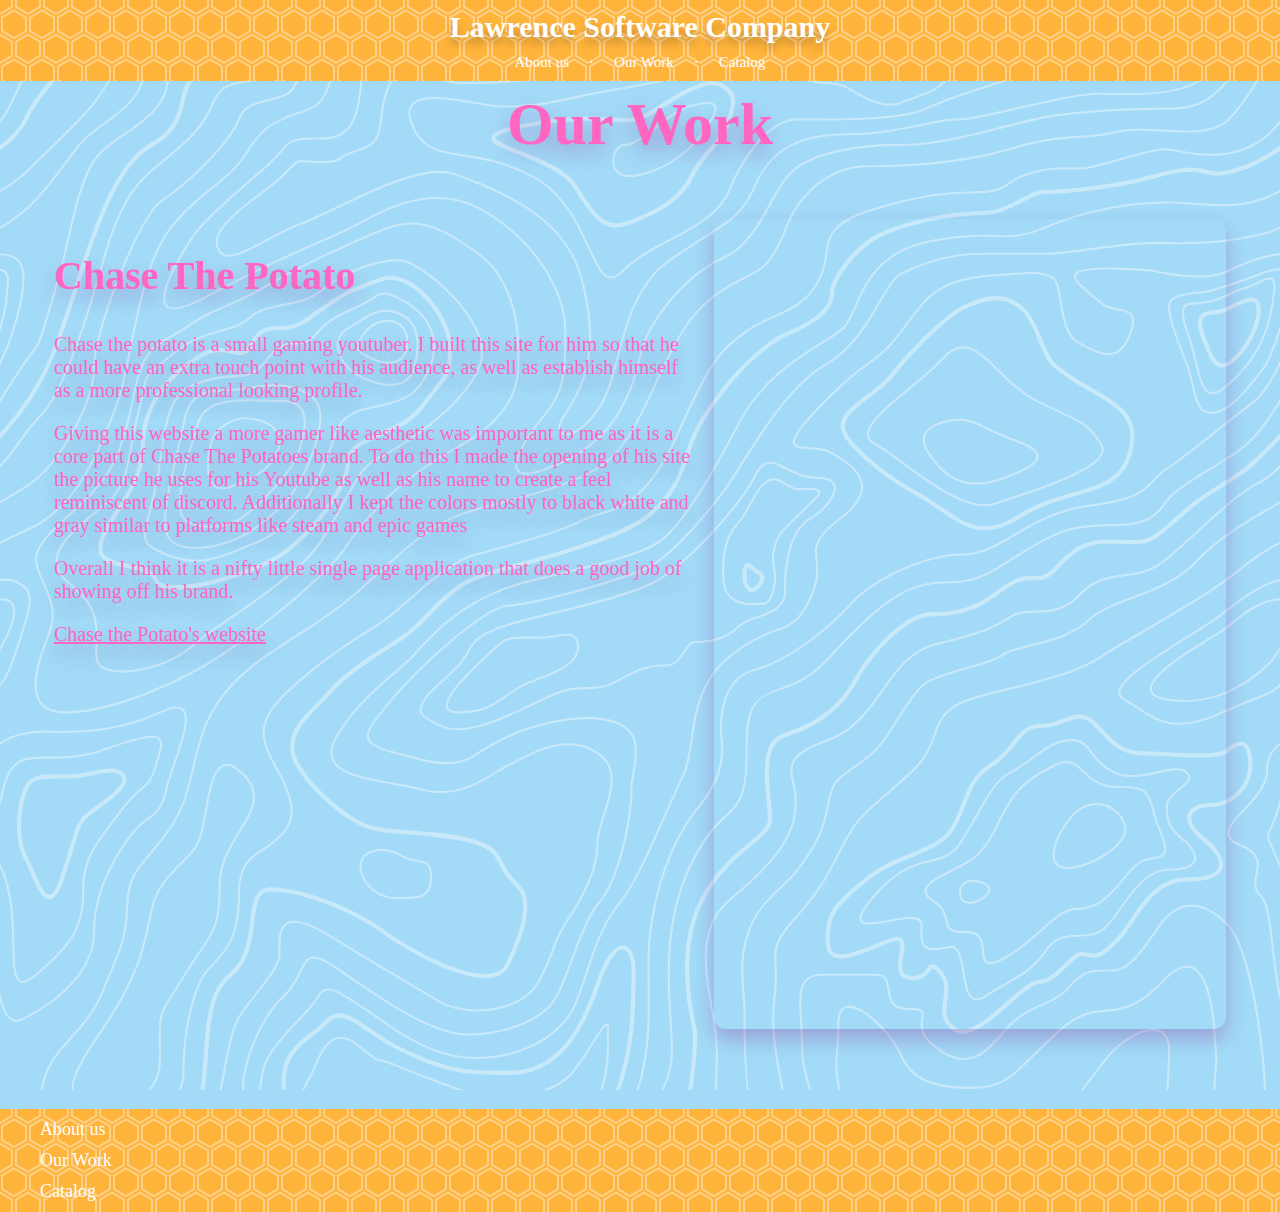
==== Pages/ourWork.html @ f6279362 "Initial Commit" ====
<!DOCTYPE html>
<html lang="en">
  <head>
    <meta charset="UTF-8" />
    <link rel="stylesheet" href="../Assets/styles/index.css" />
    <link rel="stylesheet" href="../Assets/styles/ourWork.css" />
    <meta name="viewport" content="width=device-width, initial-scale=1.0" />
    <title>Our Work</title>
  </head>
  <body>
    <!-- ###### -->
    <!-- Header -->
    <!-- ###### -->
    <header class="header">
      <!-- Left header content -->
      <div class="headerContainer"></div>

      <!-- Center header content -->
      <div class="headerContainer">
        <h2 class="siteTitle">
          <a href="../index.html">Lawrence Software Company</a>
        </h2>
        <nav>
          <ul class="headerNavList">
            <li class="navItem"><a href="./aboutUs.html">About us</a></li>
            <li class="navItem">·</li>
            <li class="navItem"><a href="./ourWork.html">Our Work</a></li>
            <li class="navItem">·</li>
            <li class="navItem"><a href="./catalog.html">Catalog</a></li>
          </ul>
        </nav>
      </div>

      <!-- Right header content -->
      <div class="headerContainer"></div>
    </header>
    <!-- ############ -->
    <!-- Main content -->
    <!-- ############ -->
    <div class="homePageWapper centerContent">
      <article class="article">
        <h1>Our Work</h1>

        <!-- Examples Container -->
        <div class="examples">
          <!-- Example #1 -->
          <div class="exampleContainer">
            <!-- Site Info -->
            <div class="exampleInfo">
              <h2>Chase The Potato</h2>
              <p>
                Chase the potato is a small gaming youtuber. I built this site
                for him so that he could have an extra touch point with his
                audience, as well as establish himself as a more professional
                looking profile.
              </p>

              <p>
                Giving this website a more gamer like aesthetic was important to
                me as it is a core part of Chase The Potatoes brand. To do this
                I made the opening of his site the picture he uses for his
                Youtube as well as his name to create a feel reminiscent of
                discord. Additionally I kept the colors mostly to black white
                and gray similar to platforms like steam and epic games
              </p>

              <p>
                Overall I think it is a nifty little single page application
                that does a good job of showing off his brand.
              </p>

              <p>
                <a
                  href="https://lawrencesoftwarecompany.github.io/chaseThePotato/"
                  target="_blank"
                  >Chase the Potato's website</a
                >
              </p>
            </div>
            <!--Live preview of the site  -->
            <iframe
              src="https://lawrencesoftwarecompany.github.io/chaseThePotato/"
              frameborder="0"
              class="exampleSiteIframe"
            ></iframe>
          </div>
        </div>
      </article>
    </div>

    <!-- ###### -->
    <!-- Footer -->
    <!-- ###### -->
    <footer class="footer">
      <div>
        <nav>
          <ul class="footerNavList">
            <li class="navItem"><a href="./aboutUs.html">About us</a></li>

            <li class="navItem"><a href="./ourWork.html">Our Work</a></li>

            <li class="navItem"><a href="./catalog.html">Catalog</a></li>
          </ul>
        </nav>
      </div>
      <div></div>
      <div></div>
      <div></div>
    </footer>

    <!-- ####### -->
    <!-- Scripts -->
    <!-- ####### -->
  </body>
</html>
---- Assets/styles/index.css ----
:root {
  --blue: #a2daf7;
  --orange: #feb33b;
  --pink: #ff66c2;
  --white: #fff;
  --footerHeaderColor: #feb33b;
  --footerHeaderBackground: url("data:image/svg+xml,%3Csvg xmlns='http://www.w3.org/2000/svg' width='28' height='49' viewBox='0 0 28 49'%3E%3Cg fill-rule='evenodd'%3E%3Cg id='hexagons' fill='%23ffffff' fill-opacity='0.4' fill-rule='nonzero'%3E%3Cpath d='M13.99 9.25l13 7.5v15l-13 7.5L1 31.75v-15l12.99-7.5zM3 17.9v12.7l10.99 6.34 11-6.35V17.9l-11-6.34L3 17.9zM0 15l12.98-7.5V0h-2v6.35L0 12.69v2.3zm0 18.5L12.98 41v8h-2v-6.85L0 35.81v-2.3zM15 0v7.5L27.99 15H28v-2.31h-.01L17 6.35V0h-2zm0 49v-8l12.99-7.5H28v2.31h-.01L17 42.15V49h-2z'/%3E%3C/g%3E%3C/g%3E%3C/svg%3E");
}

html {
  font-size: 62.5%;
}

body {
  box-sizing: border-box;
  margin: 0;
  padding: 0;
  width: 100vw;
  overflow-x: hidden;
}

/* Reusable styles */

article {
  display: flex;
  flex-direction: column;
}

.centerContent {
  display: flex;
  align-items: center;
  justify-content: center;
}

/* Header styles */
.header {
  display: grid;
  grid-template-columns: 1fr 1fr 1fr;
  align-items: center;
  justify-items: center;
  position: fixed;
  top: 0;
  left: 0;
  width: 100vw;
  background-color: var(--footerHeaderColor);
  background-image: var(--footerHeaderBackground);
}

.headerContainer {
  display: flex;
  flex-direction: column;
  align-items: center;
  justify-content: center;
}

.siteTitle {
  font-size: 3rem;
  text-shadow: 0 0.7rem 0.7rem rgba(0, 0, 0, 0.233);
  margin-top: 1rem;
  margin-bottom: 0;
}

.siteTitle a {
  color: white;
  text-decoration: none;
  margin-bottom: 0;
}

.headerNavList {
  list-style: none;
  display: flex;
  flex-direction: row;
  gap: 2rem;
  padding: 0;
  margin-bottom: 1rem;
}

.navItem {
  font-size: 1.5rem;
  color: var(--white);
}

.navItem a {
  text-decoration: none;
  color: var(--white);
  transition: all 0.5s;
  border-bottom: 0.1rem solid transparent;
}

.navItem a:hover {
  text-shadow: 0 0.7rem 0.7rem rgba(0, 0, 0, 0.233);
  border-bottom: 0.1rem solid white;
}

/* Footer styles */

.footer {
  width: 100vw;
  display: grid;
  grid-template-columns: 1fr 1fr 1fr 1fr;
  background-image: var(--footerHeaderBackground);
  background-color: var(--footerHeaderColor);
}

.footerNavList {
  list-style: none;
  display: flex;
  flex-direction: column;
  gap: 1rem;
}

.footerNavList .navItem {
  font-size: 1.8rem;
}

.footerNavList .navItem a:hover {
  color: var(--blue);
}

/* Home page styles */
.homePageWapper {
  margin-top: none;
  min-height: 100vh;
  width: 100vw;
  background-attachment: fixed;
  background-position: center;
  background-repeat: no-repeat;
  background-size: cover;
  background-color: #a2daf7;
  background-image: url("data:image/svg+xml,%3Csvg xmlns='http://www.w3.org/2000/svg' width='600' height='600' viewBox='0 0 600 600'%3E%3Cpath fill='%23ffffff' fill-opacity='0.4' d='M600 325.1v-1.17c-6.5 3.83-13.06 7.64-14.68 8.64-10.6 6.56-18.57 12.56-24.68 19.09-5.58 5.95-12.44 10.06-22.42 14.15-1.45.6-2.96 1.2-4.83 1.9l-4.75 1.82c-9.78 3.75-14.8 6.27-18.98 10.1-4.23 3.88-9.65 6.6-16.77 8.84-1.95.6-3.99 1.17-6.47 1.8l-6.14 1.53c-5.29 1.35-8.3 2.37-10.54 3.78-3.08 1.92-6.63 3.26-12.74 5.03a384.1 384.1 0 0 1-4.82 1.36c-2.04.58-3.6 1.04-5.17 1.52a110.03 110.03 0 0 0-11.2 4.05c-2.7 1.15-5.5 3.93-8.78 8.4a157.68 157.68 0 0 0-6.15 9.2c-5.75 9.07-7.58 11.74-10.24 14.51a50.97 50.97 0 0 1-4.6 4.22c-2.33 1.9-10.39 7.54-11.81 8.74a14.68 14.68 0 0 0-3.67 4.15c-1.24 2.3-1.9 4.57-2.78 8.87-2.17 10.61-3.52 14.81-8.2 22.1-4.07 6.33-6.8 9.88-9.83 12.99-.47.48-.95.96-1.5 1.48l-3.75 3.56c-1.67 1.6-3.18 3.12-4.86 4.9a42.44 42.44 0 0 0-9.89 16.94c-2.5 8.13-2.72 15.47-1.76 27.22.47 5.82.51 6.36.51 8.18 0 10.51.12 17.53.63 25.78.24 4.05.56 7.8.97 11.22h.9c-1.13-9.58-1.5-21.83-1.5-37 0-1.86-.04-2.4-.52-8.26-.94-11.63-.72-18.87 1.73-26.85a41.44 41.44 0 0 1 9.65-16.55c1.67-1.76 3.18-3.27 4.83-4.85.63-.6 3.13-2.96 3.75-3.57a71.6 71.6 0 0 0 1.52-1.5c3.09-3.16 5.86-6.76 9.96-13.15 4.77-7.42 6.15-11.71 8.34-22.44.86-4.21 1.5-6.4 2.68-8.6.68-1.25 1.79-2.48 3.43-3.86 1.38-1.15 9.43-6.8 11.8-8.72 1.71-1.4 3.26-2.81 4.7-4.3 2.72-2.85 4.56-5.54 10.36-14.67a156.9 156.9 0 0 1 6.1-9.15c3.2-4.33 5.9-7.01 8.37-8.07 3.5-1.5 7.06-2.77 11.1-4.02a233.84 233.84 0 0 1 7.6-2.2l2.38-.67c6.19-1.79 9.81-3.16 12.98-5.15 2.14-1.33 5.08-2.33 10.27-3.65l6.14-1.53c2.5-.63 4.55-1.2 6.52-1.82 7.24-2.27 12.79-5.06 17.15-9.05 4.05-3.72 9-6.2 18.66-9.9l4.75-1.82c1.87-.72 3.39-1.31 4.85-1.91 10.1-4.15 17.07-8.32 22.76-14.4 6.05-6.45 13.95-12.4 24.49-18.92 1.56-.96 7.82-4.6 14.15-8.33v-64.58c-4 8.15-8.52 14.85-12.7 17.9-2.51 1.82-5.38 4.02-9.04 6.92a1063.87 1063.87 0 0 0-6.23 4.98l-1.27 1.02a2309.25 2309.25 0 0 1-4.87 3.9c-7.55 6-12.9 10.05-17.61 13.19-3.1 2.06-3.86 2.78-8.06 7.13-5.84 6.07-11.72 8.62-29.15 10.95-11.3 1.5-20.04 4.91-30.75 11.07-1.65.94-7.27 4.27-6.97 4.1-2.7 1.58-4.69 2.69-6.64 3.66-5.63 2.8-10.47 4.17-15.71 4.17-17.13 0-41.44 11.51-51.63 22.83-12.05 13.4-31.42 27.7-45.25 31.16-7.4 1.85-11.85 7.05-14.04 14.69-1.26 4.4-1.58 8.28-1.58 13.82 0 .82.01.98.24 3.63.45 5.18.35 8.72-.77 13.26-1.53 6.2-4.89 12.6-10.59 19.43-13.87 16.65-22.88 46.58-22.88 71.68 0 2.39.02 4.26.06 8.75.12 10.8.1 15.8-.22 21.95-.56 11.18-2.09 20.73-5 29.3h-1.05c2.94-8.56 4.49-18.12 5.05-29.35.31-6.13.34-11.1.22-21.9-.04-4.48-.06-6.36-.06-8.75 0-25.32 9.07-55.47 23.12-72.32 5.6-6.72 8.88-12.99 10.38-19.03 1.09-4.4 1.18-7.85.74-12.93-.23-2.7-.24-2.86-.24-3.72 0-5.62.32-9.57 1.62-14.1 2.28-7.95 6.97-13.44 14.76-15.39 13.6-3.4 32.82-17.59 44.75-30.84C409 360.14 433.58 348.5 451 348.5c5.07 0 9.77-1.33 15.26-4.07 1.93-.96 3.9-2.05 6.58-3.62-.3.18 5.33-3.16 6.98-4.11 10.82-6.21 19.66-9.67 31.11-11.2 17.23-2.3 22.9-4.75 28.57-10.64 4.25-4.41 5.04-5.16 8.22-7.28 4.68-3.11 10.01-7.14 17.55-13.14a1113.33 1113.33 0 0 0 4.86-3.89l1.28-1.02a4668.54 4668.54 0 0 1 6.23-4.98c3.67-2.9 6.55-5.12 9.07-6.95 4.37-3.19 9.16-10.56 13.29-19.4v66.9zm0-116.23c-.62.01-1.27.06-1.95.13-6.13.63-13.83 3.45-21.83 7.45-3.64 1.82-8.46 2.67-14.17 2.71-4.7.04-9.72-.47-14.73-1.33-1.7-.3-3.26-.61-4.67-.93a31.55 31.55 0 0 0-3.55-.57 273.4 273.4 0 0 0-16.66-.88c-10.42-.16-17.2.74-17.97 2.73-.38.97.6 2.55 3.03 4.87 1.01.97 2.22 2.03 4.04 3.55a1746.07 1746.07 0 0 0 4.79 4.02c1.39 1.2 3.1 1.92 5.5 2.5.7.16.86.2 2.64.54 3.53.7 5.03 1.25 6.15 2.63 1.41 1.76 1.4 4.54-.15 8.88-2.44 6.83-5.72 10.05-10.19 10.33-3.63.23-7.6-1.29-14.52-5.06-4.53-2.47-6.82-7.3-8.32-15.26-.17-.87-.32-1.78-.5-2.86l-.43-2.76c-1.05-6.58-1.9-9.2-3.73-10.11-.81-.4-1.59-.74-2.36-1-2.27-.77-4.6-1.02-8.1-.92-2.29.07-14.7 1-13.77.93-20.55 1.37-28.8 5.05-37.09 14.99a133.07 133.07 0 0 0-4.25 5.44l-2.3 3.09-2.51 3.32c-4.1 5.36-7.06 8.48-10.39 11.12-.65.52-1.33 1.04-2.13 1.62l-4.11 2.94a106.8 106.8 0 0 0-5.16 3.99c-4.55 3.74-9.74 8.6-16.25 15.38-8.25 8.58-11.78 13.54-11.7 15.95.07 1.65 1.64 2.11 6.79 2.38 1.61.09 2.15.12 2.98.2 2.95.24 5.09.73 6.81 1.68 7.48 4.15 11.63 7.26 13.95 11.58 3.3 6.15.8 12.88-8.89 20.26-8.28 6.3-11.1 10.37-11.31 14.96-.06 1.17 0 1.93.26 4.43.69 6.47.25 10.65-2.8 17.42a44.23 44.23 0 0 1-4.16 7.53c-2.82 3.97-5.47 5.74-10.6 7.69-.43.16-3.34 1.23-4.27 1.59-1.8.68-3.38 1.36-5.01 2.14-4.18 2-8.4 4.6-13.1 8.24-8.44 6.51-13.23 14.56-15.98 25.06-1.1 4.2-1.55 6.81-2.8 15.21-1.26 8.6-2.17 12.64-4.08 16.55-2.1 4.28-11.93 26.59-12.97 28.88a382.7 382.7 0 0 1-6.37 13.41c-4.07 8.11-7.61 14.07-10.73 17.81-5.38 6.46-8.98 14.37-13.77 28.42a810.14 810.14 0 0 0-1.89 5.6c-1.8 5.35-2.96 8.6-4.26 11.85-6.13 15.32-25.43 26.31-46.46 26.31-11.2 0-20.58-2.74-31.02-8.55-5.6-3.13-4.55-2.42-22.26-14.54-14.33-9.8-17.7-10.73-20.47-6.9-.37.5-1.81 2.74-1.83 2.77a52.24 52.24 0 0 1-4.94 5.9c-.73.79-5.52 5.87-6.97 7.45-2.38 2.6-4.3 4.81-5.98 6.93a45.6 45.6 0 0 0-5.08 7.66c-1.29 2.57-1.9 5.25-2.66 10.6a997.6 997.6 0 0 1-.46 3.18h-1l.47-3.32c.77-5.45 1.4-8.2 2.75-10.9a46.54 46.54 0 0 1 5.2-7.84c1.7-2.14 3.63-4.38 6.03-6.98 1.45-1.59 6.24-6.68 6.96-7.46a51.58 51.58 0 0 0 4.84-5.78s1.47-2.26 1.86-2.8c3.25-4.5 7.08-3.44 21.84 6.67 17.67 12.08 16.62 11.38 22.19 14.48 10.3 5.73 19.5 8.43 30.53 8.43 20.65 0 39.57-10.77 45.54-25.69a219.7 219.7 0 0 0 4.24-11.8 6752.32 6752.32 0 0 0 1.88-5.6c4.83-14.16 8.47-22.14 13.96-28.73 3.05-3.66 6.56-9.57 10.6-17.61 1.97-3.93 4.04-8.31 6.35-13.38 1.03-2.28 10.88-24.61 12.98-28.91 1.85-3.79 2.75-7.76 4-16.25 1.24-8.44 1.7-11.07 2.81-15.32 2.8-10.7 7.71-18.94 16.33-25.6a73.18 73.18 0 0 1 13.29-8.35c1.66-.8 3.27-1.48 5.08-2.18.94-.36 3.86-1.43 4.28-1.59 4.95-1.88 7.44-3.55 10.14-7.33 1.35-1.9 2.68-4.3 4.06-7.37 2.97-6.58 3.39-10.59 2.72-16.9a27.13 27.13 0 0 1-.27-4.58c.22-4.94 3.21-9.24 11.7-15.7 9.33-7.11 11.66-13.34 8.62-19-2.2-4.09-6.25-7.12-13.55-11.17-1.57-.88-3.6-1.33-6.42-1.57-.8-.07-1.34-.1-2.95-.19-5.77-.3-7.63-.85-7.72-3.34-.1-2.81 3.5-7.87 11.97-16.69 6.53-6.8 11.75-11.69 16.33-15.45 1.79-1.47 3.42-2.72 5.2-4.03l4.12-2.94c.79-.58 1.46-1.08 2.1-1.59 3.26-2.6 6.16-5.65 10.21-10.94a383.2 383.2 0 0 0 2.5-3.32l2.31-3.09c1.8-2.39 3.04-4 4.29-5.48 8.47-10.17 16.98-13.96 37.27-15.3-.44.02 12-.9 14.32-.98 3.62-.1 6.05.16 8.46.98.8.27 1.62.62 2.47 1.04 2.27 1.14 3.17 3.87 4.27 10.85l.44 2.76c.17 1.07.33 1.97.5 2.83 1.44 7.69 3.62 12.29 7.8 14.57 6.76 3.68 10.6 5.15 13.99 4.94 4-.25 6.99-3.17 9.3-9.67 1.45-4.04 1.46-6.49.32-7.92-.9-1.12-2.28-1.62-5.57-2.27a55.8 55.8 0 0 1-2.67-.55c-2.54-.6-4.39-1.4-5.93-2.71a252.63 252.63 0 0 0-4.78-4.01 84.35 84.35 0 0 1-4.08-3.6c-2.73-2.6-3.86-4.43-3.28-5.95 1.02-2.64 7.82-3.54 18.93-3.37a230.56 230.56 0 0 1 16.73.88c2.76.39 3.2.49 3.68.6 1.4.3 2.95.62 4.62.91a82.9 82.9 0 0 0 14.56 1.32c5.56-.04 10.24-.86 13.73-2.6 8.1-4.05 15.89-6.9 22.17-7.56.7-.07 1.4-.11 2.05-.13v1zm0-100.94v1.5c-8.62 16.05-17.27 29.55-23.65 35.92-3.19 3.2-7.62 4.9-13.54 5.56-4.45.48-8.28.4-19.18-.2-9.91-.55-15.32-.44-20.52.78a84.05 84.05 0 0 1-15 2.11l-2.25.14c-12.49.75-19.37 1.78-32.72 5.74-4.5 1.33-9.27 2.49-14.3 3.48a246.27 246.27 0 0 1-32.6 3.97c-7.56.45-13.21.57-20.24.57-5.4 0-11.9 1.61-18 5.18-8.3 4.87-15.06 12.87-19.53 24.5a68.57 68.57 0 0 1-4.56 9.8c-3.6 6.2-6.92 8.99-13.38 12.18l-4.03 1.96a64.48 64.48 0 0 0-15.16 10.25c-8.2 7.33-13.72 16.63-22.54 35.6l-2.08 4.49c-7.3 15.7-11.5 23.3-17.35 29.87-7.7 8.66-20.25 14.42-40.31 20.08-4.37 1.23-19.04 5.08-19.24 5.13-6.92 1.87-11.68 3.34-15.63 4.92-10.55 4.22-18.71 10.52-36.38 26.52l-1.7 1.54c-8.58 7.76-13.41 11.9-18.81 15.88-3.95 2.9-8 5.67-12.97 8.91-2.06 1.34-10.3 6.6-12.33 7.94-11.52 7.5-18.53 13.04-24.62 20.08a62.01 62.01 0 0 0-6.44 8.85c-4.13 6.91-6.27 13.15-9.2 25.11l-1.54 6.26c-.6 2.45-1.15 4.54-1.72 6.58-2.97 10.7-6.9 17.36-14.78 26.91L69.6 491a148.51 148.51 0 0 0-4.19 5.3 23.9 23.9 0 0 0-3.44 6.28c-1.16 3.23-1.52 5.9-1.87 11.94-.58 10.05-1.42 15.04-4.63 22.67-1.57 3.72-5.66 14.02-6.41 15.8a73.46 73.46 0 0 1-3.57 7.4c-2.88 5.14-6.71 10.12-13.12 16.95-5.96 6.36-8.87 10.9-10.61 16a56.88 56.88 0 0 0-1.38 4.82l-.46 1.84h-1.03l.52-2.08c.52-2.09.92-3.49 1.4-4.9 1.8-5.25 4.78-9.9 10.84-16.36 6.35-6.78 10.13-11.7 12.97-16.77a72.5 72.5 0 0 0 3.52-7.29c.75-1.76 4.84-12.06 6.4-15.8 3.17-7.5 3.99-12.4 4.56-22.33.35-6.14.72-8.88 1.93-12.23a24.9 24.9 0 0 1 3.58-6.54c1.27-1.7 2.6-3.37 4.22-5.34l4.11-4.95c7.8-9.46 11.66-16 14.59-26.54.56-2.04 1.1-4.12 1.71-6.56l1.53-6.26c2.96-12.04 5.13-18.36 9.32-25.39 1.84-3.08 4-6.05 6.54-8.99 6.17-7.12 13.24-12.7 24.83-20.26 2.05-1.33 10.28-6.6 12.33-7.94 4.96-3.22 9-5.98 12.92-8.87 5.37-3.95 10.19-8.08 18.74-15.82l1.7-1.54c17.76-16.09 25.98-22.43 36.67-26.7 4-1.6 8.8-3.09 15.75-4.96.21-.06 14.87-3.9 19.22-5.13 19.9-5.61 32.32-11.31 39.85-19.78 5.76-6.48 9.93-14.02 17.18-29.64l2.09-4.5c8.87-19.07 14.44-28.46 22.77-35.9a65.48 65.48 0 0 1 15.38-10.4l4.04-1.97c6.3-3.1 9.47-5.77 12.96-11.77a67.6 67.6 0 0 0 4.48-9.67c4.56-11.84 11.47-20.02 19.97-25 6.25-3.66 12.93-5.32 18.5-5.32 7.01 0 12.65-.12 20.17-.57a245.3 245.3 0 0 0 32.47-3.96c5-.98 9.75-2.13 14.22-3.45 13.43-3.98 20.38-5.02 32.94-5.78l2.24-.14c5.76-.37 9.8-.9 14.85-2.09 5.31-1.25 10.79-1.35 22.6-.7 9.04.5 12.84.58 17.21.1 5.71-.62 9.94-2.26 12.95-5.26 6.44-6.45 15.3-20.37 24.35-36.72zm0 450.21c-1.28-4.6-2.2-10.55-3.33-20.25l-.24-2.04-.23-2.03c-1.82-15.7-3.07-21.98-5.55-24.47-2.46-2.46-3.04-5.03-2.52-8.64.1-.6.18-1.1.39-2.15.69-3.54.77-5.04.08-6.84-.91-2.38-3.31-4.41-7.79-6.26-5.08-2.09-6.52-4.84-4.89-8.44.66-1.45 1.79-3.02 3.52-5.01 1.04-1.2 5.48-5.96 5.08-5.53 6.15-6.7 8.98-11.34 8.98-16.48a15.2 15.2 0 0 1 6.5-12.89v1.26a14.17 14.17 0 0 0-5.5 11.63c0 5.47-2.93 10.29-9.24 17.16.38-.42-4.04 4.33-5.07 5.5-1.67 1.93-2.75 3.43-3.36 4.77-1.37 3.04-.23 5.22 4.36 7.1 4.71 1.95 7.32 4.16 8.34 6.83.78 2.04.7 3.67-.03 7.4-.2 1.03-.3 1.51-.38 2.09-.48 3.33.03 5.59 2.23 7.8 2.74 2.74 3.98 8.96 5.84 25.06l.24 2.03.23 2.04c.82 7.01 1.53 12.06 2.34 16.03v4.33zm0-62.16c-1.4-3.13-4.43-9.9-4.95-11.17-1.02-2.53-1.25-3.8-.91-5.18.2-.84 2.05-4.68 2.32-5.33a70.79 70.79 0 0 0 3.54-11.2v3.99a62.82 62.82 0 0 1-2.62 7.6c-.31.75-2.09 4.46-2.27 5.18-.28 1.12-.08 2.22.87 4.57.41 1.02 2.5 5.7 4.02 9.09v2.45zm0-85.09c-1.65 1.66-3.66 2.9-6.4 4.13-.25.1-13.97 5.47-20.4 8.43-9.35 4.32-16.7 5.9-23.03 5.25-5.08-.53-9.02-2.25-14.77-5.92l-3.2-2.07a77.4 77.4 0 0 0-5.44-3.27c-4.05-2.18-3.25-5.8 1.47-10.47 3.71-3.68 9.6-7.93 18.73-13.8l4.46-2.82c17.95-11.33 18.22-11.5 22.27-14.74 11.25-9 19.69-14.02 26.31-15.1v1.02c-6.37 1.1-14.62 6-25.69 14.86-4.1 3.28-4.34 3.44-22.36 14.8a652.4 652.4 0 0 0-4.45 2.83c-9.07 5.83-14.92 10.05-18.57 13.66-4.31 4.28-4.95 7.13-1.7 8.88 1.7.91 3.29 1.88 5.5 3.3l3.2 2.08c5.64 3.59 9.45 5.25 14.34 5.76 6.13.64 13.32-.9 22.52-5.15 6.46-2.98 20.18-8.35 20.4-8.44 3.04-1.37 5.1-2.71 6.81-4.69v1.47zm0-41.37v1c-6.56.26-12.11 3.13-19.71 9.08l-4.63 3.68a51.87 51.87 0 0 1-4.4 3.14c-.82.52-5.51 3.33-6.22 3.76-3.31 2-6.15 3.8-8.87 5.6a112.61 112.61 0 0 0-8.16 5.92c-4.61 3.72-7.4 6.9-7.97 9.35-.63 2.67 1.48 4.53 7.05 5.46 10.7 1.78 20.92-.05 30.45-4.65a61.96 61.96 0 0 0 17.1-12.2 41.8 41.8 0 0 0 5.36-7.42v1.92a38.94 38.94 0 0 1-4.64 6.19 62.95 62.95 0 0 1-17.39 12.41c-9.7 4.68-20.13 6.55-31.05 4.73-6.06-1-8.65-3.29-7.85-6.67.64-2.74 3.53-6.05 8.31-9.9 2.35-1.9 5.1-3.88 8.24-5.97 2.73-1.82 5.58-3.61 8.9-5.62.72-.44 5.4-3.24 6.22-3.75 1.26-.8 2.6-1.76 4.3-3.09.8-.62 3.9-3.1 4.63-3.67 7.77-6.1 13.49-9.04 20.33-9.3zm0-154.6v1c-1.75-.24-4.3.23-7.82 1.55-10.01 3.75-13.8 5.07-19.15 6.76-1.78.56-2.63.83-3.87 1.24-1.48.5-3.16.76-6.74 1.16a1550.34 1550.34 0 0 0-2.64.3c-7.8.94-11.28 2.47-11.28 6.07 0 4.45 2.89 13.18 7.96 25.81a57.34 57.34 0 0 1 2.33 7.6 258.32 258.32 0 0 1 .84 3.46c1.86 7.62 3.17 10.71 5.56 11.67 2.21.88 4.7.6 7.47-.72 3.48-1.69 7.22-4.94 11.2-9.47 1.52-1.7 2.97-3.49 4.59-5.57l3.16-4.1c2.59-3.23 6.07-12.21 8.39-20.23v3.45c-2.29 7.2-5.27 14.5-7.61 17.41-.44.55-2.67 3.46-3.15 4.09-1.63 2.1-3.1 3.9-4.62 5.62-4.08 4.61-7.9 7.94-11.53 9.7-2.99 1.44-5.77 1.75-8.28.74-2.84-1.13-4.2-4.34-6.15-12.35a2097.48 2097.48 0 0 1-.84-3.46c-.8-3.2-1.47-5.45-2.28-7.46-5.14-12.8-8.04-21.55-8.04-26.19 0-4.37 3.84-6.06 12.16-7.07a160.9 160.9 0 0 1 2.65-.3c3.5-.39 5.15-.64 6.53-1.1 1.26-.42 2.1-.7 3.88-1.26 5.34-1.68 9.11-3 19.1-6.74 3.53-1.32 6.22-1.84 8.18-1.61zM0 292c10.13-11.31 18.13-23.2 23.07-35.39 3.3-8.14 6.09-16.12 10.81-30.55l1.59-4.84c6.53-19.94 10.11-29.82 14.77-39.56 6.07-12.72 12.55-21.18 20.27-25.54 6.66-3.76 10.2-7.86 12.22-13.15a46.6 46.6 0 0 0 1.86-6.58c1.23-5.2 2.05-7.59 3.93-10.36 2.45-3.62 6.27-6.53 12.1-8.96 15.78-6.58 16.73-7.04 18.05-9.01.65-.98.83-2.15.74-4.51-.03-.73-.23-3.82-.24-4A93.8 93.8 0 0 1 119 94c0-10.04.18-11.37 2.37-13.15.52-.42 1.13-.8 2.07-1.3.27-.14 2.18-1.12 2.84-1.48a68.4 68.4 0 0 0 9.12-5.87c2.06-1.54 2.64-2.14 8.01-7.93 3.78-4.09 6.21-6.36 8.96-8.12 3.64-2.33 7.2-3.12 10.9-2.11 4.4 1.2 10.81 2 18.78 2.46 6.9.4 12.9.5 21.95.5 4.87 0 8.97.47 15.4 1.57 7.77 1.33 9.3 1.54 12.38 1.54 4.05 0 7.43-.88 10.68-2.95 5.06-3.22 8.11-4.67 11.2-5.2 3.62-.64 4.77-.46 16.55 2.06 17.26 3.7 30.85 1.36 41.06-9.7 5.1-5.53 5.48-8.9 3.48-14.8-.83-2.42-1.03-3.1-1.17-4.3-.29-2.52.5-4.71 2.71-6.93 2.65-2.65 4.72-9.17 6.22-18.29h2.03c-1.56 9.71-3.77 16.65-6.83 19.7-1.79 1.8-2.36 3.39-2.14 5.28.11 1 .3 1.63 1.07 3.9 2.22 6.53 1.76 10.66-3.9 16.8-10.77 11.66-25.07 14.13-42.95 10.3-11.42-2.45-12.55-2.62-15.78-2.06-2.77.48-5.62 1.84-10.47 4.92a20.93 20.93 0 0 1-11.76 3.27c-3.25 0-4.81-.22-12.73-1.57C212.74 59.46 208.73 59 204 59c-9.1 0-15.11-.1-22.07-.5-8.09-.47-14.62-1.29-19.2-2.54-5.62-1.53-10.17 1.38-17.85 9.66-5.5 5.94-6.08 6.53-8.28 8.18a70.38 70.38 0 0 1-9.38 6.03c-.68.37-2.58 1.35-2.84 1.49-.84.44-1.35.76-1.75 1.08C121.16 83.6 121 84.8 121 94c0 1.85.06 3.54.17 5.44 0 .17.2 3.28.24 4.03.1 2.75-.13 4.29-1.08 5.71-1.67 2.5-2.27 2.8-18.95 9.74-5.48 2.29-8.99 4.96-11.2 8.24-1.71 2.51-2.47 4.73-3.64 9.7-.83 3.5-1.21 4.92-1.94 6.83-2.18 5.73-6.05 10.19-13.1 14.18-7.3 4.12-13.55 12.28-19.46 24.66-4.6 9.64-8.17 19.46-14.67 39.32l-1.58 4.84c-4.75 14.47-7.54 22.48-10.86 30.69-5.28 13.01-13.95 25.65-24.93 37.6v-2.97zm0 78v-.5l1-.01c6.32 0 7.47 5.2 4.6 13.36a60.36 60.36 0 0 1-5.6 11.3v-1.92a57.76 57.76 0 0 0 4.65-9.72c2.69-7.6 1.71-12.02-3.65-12.02-.34 0-.67 0-1 .02v-46.59a340.96 340.96 0 0 0 13.71-8.34c13.66-9.46 29.79-37.6 29.79-53.59 0-18.1 21.57-72.64 32.23-79.42 12.71-8.09 32.24-27.96 35.8-37.75 1.93-5.3 5.5-7.27 14.42-9.37 6.15-1.44 8.64-2.42 10.67-4.79 1.5-1.74 2.72-4.79 4.33-10.3.23-.78 1.9-6.68 2.43-8.46 3.62-12.08 7.3-18.49 13.47-20.39 2.5-.76 3.03-.98 9.74-3.7 7.49-3.03 11.97-4.43 17.12-4.92 6.75-.65 13.13.75 19.55 4.67 5.43 3.32 12.19 4.72 20.17 4.56 6.03-.12 12.2-1.07 19.83-2.8 1.82-.4 7.38-1.74 8.26-1.94 2.69-.6 4.34-.89 5.48-.89 4.97 0 8.93-.05 14.2-.27 7.9-.32 15.56-.92 22.75-1.88 8.5-1.14 15.9-2.73 21.88-4.82 18.9-6.62 32.64-18.3 33.67-27.59.29-2.56.4-2.96 2.79-11.11 2.33-7.95 3.21-12.93 2.72-18.23-.2-2.24-.69-4.38-1.48-6.42-1.5-3.92-2.63-9.4-3.43-16.18h.9c.77 6.47 1.89 11.72 3.47 15.82a24.93 24.93 0 0 1 1.54 6.69c.5 5.46-.4 10.54-2.77 18.6-2.36 8.06-2.47 8.47-2.74 10.95-1.09 9.75-15.1 21.68-34.33 28.41-6.06 2.12-13.52 3.72-22.09 4.87-7.22.96-14.92 1.57-22.83 1.89-5.3.21-9.27.27-14.25.27-1.04 0-2.64.27-5.26.87-.87.2-6.43 1.53-8.26 1.94-7.68 1.73-13.92 2.7-20.03 2.82-8.15.17-15.1-1.27-20.71-4.7-6.23-3.81-12.4-5.16-18.93-4.54-5.04.48-9.44 1.86-16.84 4.86-6.75 2.74-7.29 2.95-9.82 3.73-5.73 1.76-9.28 7.96-12.81 19.72-.53 1.77-2.2 7.66-2.43 8.46-1.66 5.65-2.91 8.78-4.53 10.67-2.22 2.58-4.84 3.62-12.01 5.3-7.8 1.83-11.13 3.66-12.9 8.54-3.65 10.04-23.32 30.06-36.2 38.25C65.94 190 44.5 244.2 44.5 262c0 16.34-16.3 44.78-30.22 54.41-2.14 1.48-8.24 5.12-14.28 8.68v-1.16 46.09zm0-173.7v-1.11c7.42-3.82 14.55-10.23 21.84-18.98 3.8-4.56 14.21-18.78 15.79-20.55 1.8-2.04 4.06-3.96 7.42-6.45 1.08-.8 4.92-3.57 5.49-3.99 9.36-6.85 14-11.96 15.98-19.36.8-2.98 1.54-6.78 2.46-12.3.23-1.44 2-12.46 2.56-15.79 2.87-16.77 5.73-26.79 10.07-32.1C92.46 52.43 101.5 38.13 101.5 33c0-2.54.34-3.35 6.05-15.71.68-1.49 1.25-2.74 1.77-3.93 2.5-5.75 3.9-10.04 4.14-13.36h1c-.23 3.48-1.66 7.87-4.23 13.76-.52 1.2-1.09 2.45-1.78 3.95-5.54 12.01-5.95 12.99-5.95 15.29 0 5.47-9.09 19.84-20.11 33.31-4.2 5.12-7.03 15.06-9.86 31.64-.57 3.33-2.33 14.33-2.57 15.78-.92 5.56-1.67 9.38-2.48 12.4-2.05 7.68-6.82 12.93-16.35 19.91l-5.49 3.98c-3.3 2.45-5.51 4.34-7.27 6.31-1.53 1.73-11.94 15.93-15.76 20.53-7.52 9.02-14.88 15.6-22.61 19.46zm0 361.83v-4.33c.48 2.36 1 4.35 1.6 6.15 2 6.03 4.6 8.26 8.19 6.59C28.76 557.69 43.5 542.4 43.5 527c0-16.2 6.37-31.99 17.1-46.3 1.88-2.5 3.66-4.4 5.53-6 .73-.62 1.45-1.18 2.3-1.8l2-1.43c3.68-2.68 5.32-5.28 7.08-12.59.75-3.07 1.38-5.02 4.2-13.26l.63-1.88c3.24-9.58 4.56-14.97 4.17-18.65-.48-4.43-3.8-5.23-11.3-1.64a81.12 81.12 0 0 1-9.15 3.7c-13.89 4.67-26.96 5.8-42.66 5.42l-1.95-.05-1.45-.02a39.8 39.8 0 0 0-15.05 2.96A21.81 21.81 0 0 0 0 438.37v-1.26a23.55 23.55 0 0 1 4.55-2.57 40.77 40.77 0 0 1 16.92-3.02l1.95.05c15.6.38 28.57-.75 42.32-5.37a80.12 80.12 0 0 0 9.04-3.65c8.04-3.84 12.16-2.85 12.72 2.43.42 3.89-.92 9.34-4.21 19.08l-.64 1.88c-2.8 8.2-3.43 10.15-4.16 13.18-1.82 7.52-3.59 10.34-7.47 13.16l-2 1.43c-.84.6-1.54 1.15-2.25 1.75a35.45 35.45 0 0 0-5.37 5.84c-10.61 14.15-16.9 29.74-16.9 45.7 0 15.88-15 31.45-34.29 40.45-4.3 2.01-7.39-.66-9.56-7.18-.23-.68-.44-1.39-.65-2.13zm0-62.16v-2.45l1.46 3.27c2.1 4.8 3.46 10.33 4.26 16.77.66 5.3.84 9.3 1.04 18.5.2 9.32.5 12.75 1.63 15.05 1.28 2.6 3.67 2.35 8.29-1.5 17.14-14.3 21.82-22.9 21.82-38.62 0-7.17 1.1-12.39 3.7-17.68 2.27-4.67 3.65-6.62 13.4-19.62a69.8 69.8 0 0 1 7.6-8.79 44.76 44.76 0 0 1 3.54-3.06c.38-.3.64-.52.89-.74a10.47 10.47 0 0 0 2.63-3.32 35.78 35.78 0 0 0 2.26-5.94l.37-1.2.36-1.15c.29-.91.48-1.55.66-2.16.45-1.53.74-2.68.91-3.66.38-2.2.12-3.49-.85-4.15-2.35-1.61-9.28-.24-23.8 4.94-9.54 3.4-16.12 4.17-27.85 4.26-7.71.06-10.43.4-13.25 2.12-3.48 2.12-5.84 6.4-7.58 14.26-.5 2.2-.99 4.19-1.49 5.98v-3.98l.51-2.22c1.8-8.1 4.28-12.6 8.04-14.9 3.04-1.85 5.86-2.2 13.77-2.26 11.61-.09 18.1-.84 27.51-4.2 14.93-5.32 21.95-6.71 24.7-4.83 1.38.94 1.71 2.6 1.28 5.15a33.69 33.69 0 0 1-.94 3.78l-.66 2.17-.36 1.15-.37 1.2a36.64 36.64 0 0 1-2.33 6.1c-.8 1.53-1.61 2.52-2.86 3.61l-.92.77-1.02.83c-.9.74-1.65 1.4-2.47 2.18a68.84 68.84 0 0 0-7.48 8.66c-9.7 12.93-11.07 14.87-13.31 19.46-2.52 5.15-3.59 10.22-3.59 17.24 0 16.04-4.82 24.91-22.18 39.38-5.04 4.2-8.18 4.55-9.83 1.18-1.22-2.5-1.52-5.94-1.73-15.47-.2-9.16-.38-13.15-1.03-18.4-.79-6.34-2.12-11.8-4.19-16.49L0 495.98zM379.27 0h1.04l1.5 5.26c3.28 11.56 4.89 19.33 5.26 27.8.49 11.01-1.52 21.26-6.63 31.17-7.8 15.13-20.47 26.5-36.22 34.1-12.38 5.96-26.12 9.17-36.22 9.17-6.84 0-17.24 1.38-37.27 4.62l-2.27.37c-24.5 3.99-31.65 5-37.46 5-3.49 0-4.08-.08-19.54-2.8-3.56-.64-6.32-1.1-9-1.5-20.23-2.96-31-1.2-31.96 7.86-.1.85-.18 1.72-.29 2.81l-.27 2.73c-1.1 10.9-2.02 15.73-4.31 19.96-2.9 5.34-7.77 7.95-15.63 7.95-10.2 0-12.92.6-15.5 3.17.52-.51-5.03 5.85-8.16 8.7-2.75 2.5-14.32 12.55-15.77 13.83a341.27 341.27 0 0 0-6.54 5.92c-6.97 6.49-11.81 11.76-14.6 16.15-5.92 9.3-10.48 18.04-11.69 24.08-1.66 8.3 3.67 9.54 19.02 1.21a626.23 626.23 0 0 1 44.54-21.9c3.5-1.56 14.04-6.2 15.68-6.95 5.05-2.25 8.3-3.8 10.78-5.15l1.95-1.07 2.18-1.18c1.76-.94 3.38-1.76 5-2.55 18.1-8.72 34.48-10.46 50.33-1.2 22.89 13.34 38.28 37.02 38.28 56.44 0 19.12-.73 25.13-5.18 33.2a45.32 45.32 0 0 1-4.94 7.12c-6.47 7.77-11.81 16.2-12.76 21.27-1.2 6.34 4.69 7.03 20.17-.05 13.31-6.08 22.4-14.95 28.5-26.32a80.51 80.51 0 0 0 6.1-15.13c.9-2.98 3.17-11.65 3.41-12.48a29.02 29.02 0 0 1 1.75-4.83c7.47-14.93 21.09-30.5 36.25-37.24 7.61-3.38 13-9.65 19.4-20.79.84-1.48 4.26-7.64 5.14-9.17 3.52-6.1 6.22-9.7 9.37-11.98 10.15-7.4 28.7-11.1 50.29-11.1 7.52 0 16.54-1.24 27.51-3.58a420.1 420.1 0 0 0 14.96-3.52c-1.3.33 15.54-3.98 19.42-4.89 14.15-3.33 41.07-5.01 64.11-5.01 17.36 0 27.82-9.23 38.53-38.67 6.62-18.21 6.62-26.37 2.69-34.35l-1.18-2.37A13.36 13.36 0 0 1 587.5 58c0-4.03 0-4.01 2.5-24.56.46-3.73.8-6.74 1.12-9.64.9-8.45 1.38-15.2 1.38-20.8 0-.94-.02-1.94-.04-3h1c.03 1.06.04 2.06.04 3 0 5.65-.48 12.43-1.39 20.9-.3 2.91-.66 5.93-1.11 9.66-2.5 20.45-2.5 20.47-2.5 24.44 0 1.97.45 3.57 1.45 5.68.24.51 1.16 2.35 1.17 2.36 4.06 8.24 4.06 16.68-2.65 35.13-10.84 29.8-21.63 39.33-39.47 39.33-22.96 0-49.83 1.68-63.89 4.99-3.86.9-20.69 5.2-19.4 4.88a421.05 421.05 0 0 1-14.99 3.53c-11.04 2.35-20.11 3.6-27.72 3.6-21.4 0-39.76 3.67-49.7 10.9-3 2.19-5.64 5.7-9.1 11.68-.87 1.52-4.29 7.68-5.14 9.17-6.49 11.3-12 17.71-19.86 21.2-14.9 6.63-28.38 22.03-35.75 36.77a28.17 28.17 0 0 0-1.69 4.67c-.23.8-2.5 9.49-3.4 12.5a81.48 81.48 0 0 1-6.19 15.3c-6.2 11.56-15.44 20.58-28.96 26.76-16.1 7.36-23 6.55-21.58-1.04 1-5.29 6.4-13.83 12.99-21.73a44.33 44.33 0 0 0 4.82-6.96c4.35-7.88 5.06-13.77 5.06-32.72 0-19.04-15.19-42.4-37.72-55.55-15.57-9.08-31.62-7.38-49.45 1.21a132.9 132.9 0 0 0-7.14 3.71l-1.95 1.07a158.83 158.83 0 0 1-10.85 5.19c-1.65.74-12.18 5.38-15.69 6.95a625.25 625.25 0 0 0-44.46 21.86c-15.95 8.66-22.37 7.16-20.48-2.29 1.24-6.2 5.83-15.02 11.82-24.42 2.85-4.48 7.74-9.8 14.77-16.34 1.98-1.85 4.12-3.79 6.56-5.94 1.46-1.29 13.02-11.33 15.75-13.82 3.09-2.8 8.6-9.14 8.14-8.67 2.82-2.82 5.75-3.46 16.2-3.46 7.5 0 12.04-2.43 14.75-7.42 2.2-4.07 3.11-8.84 4.2-19.59l.26-2.73.3-2.81c.56-5.42 4.47-8.5 11.23-9.6 5.44-.88 12.51-.51 21.86.86 2.7.4 5.47.86 9.04 1.49 15.33 2.7 15.96 2.8 19.36 2.8 5.73 0 12.9-1.03 37.3-5l2.27-.36c20.1-3.26 30.52-4.64 37.43-4.64 9.95 0 23.54-3.18 35.78-9.08 15.57-7.5 28.09-18.73 35.78-33.65 5.02-9.75 7-19.82 6.51-30.67-.37-8.37-1.96-16.08-5.23-27.57L379.27 0zm13.68 0h1.02c.78 3.9 1.92 8.7 3.51 14.88 3.63 14.05 3.06 27.03-.75 38.77a61 61 0 0 1-11.35 20.68 138.36 138.36 0 0 1-19.32 18.77c-11.32 9.02-23.36 15.49-35.95 18.39a258.63 258.63 0 0 1-22.57 4.07c-3.17.44-6.36.85-10.3 1.32l-9.39 1.12c-11.53 1.41-17.45 2.55-21.64 4.46-9.28 4.21-28.35 6.04-49.21 6.04-1.37 0-2.8-.12-4.3-.35-2.62-.41-5-1.03-9.14-2.29-7.34-2.21-9.63-2.75-12.63-2.56-3.9.23-6.63 2.29-8.47 6.89-1.86 4.66-2.42 7.53-3.34 14.98-1.1 8.98-2.87 12.12-9.97 14.3a40.12 40.12 0 0 0-6.8 2.66c-.63.33-1.16.64-1.76 1.02l-1.34.86c-1.9 1.14-3.86 1.49-9.25 1.49-3.2 0-8.83-.55-9.51-.39-1.22.28-.75-.14-7.14 6.24-1.5 1.5-3.49 3.18-6.32 5.37-1.52 1.18-7.16 5.43-7.94 6.03-4.96 3.78-8.33 6.6-11.06 9.38-4.88 4.98-6.85 9.15-5.56 12.7 1.34 3.67 4.07 4.42 8.9 2.82a55.72 55.72 0 0 0 7.77-3.48c1.5-.77 7.78-4.13 9.37-4.96a116.8 116.8 0 0 1 12.31-5.68 162.2 162.2 0 0 0 11.04-4.84c2.04-.97 10.74-5.16 13-6.22 4.41-2.1 8.1-3.78 11.65-5.29 17.14-7.3 29.32-9.9 37.67-6.65l5.43 2.1c2.3.88 4.17 1.62 6.02 2.38a150.9 150.9 0 0 1 13.07 6c18.34 9.63 30.35 22.13 34.79 39.87 6.96 27.85 3.6 45.53-8.08 62.4-3.97 5.75-3.52 9.2.06 8.97 4.14-.28 10.21-4.95 15.11-12.52 3.1-4.8 5.1-10.45 8.05-21.53l1.69-6.35c.66-2.47 1.24-4.52 1.83-6.5 4.93-16.56 11-27.28 21.56-34.76 7.15-5.06 23.73-15.5 25.48-16.75 6.74-4.81 10.53-9.44 14.34-18 7.74-17.44 21.09-24.34 44.47-24.34 9.36 0 17.91-1.13 29.53-3.49a624.86 624.86 0 0 0 6.2-1.28c2.4-.5 4.07-.84 5.66-1.13 4.03-.74 7.04-1.1 9.61-1.1 4.44 0 9.39-1 31.39-5.99l2.95-.66c16.34-3.67 25.64-5.35 31.66-5.35 1.54 0 2.4.01 6.4.1 7.8.15 12.27.13 17.33-.2 16.41-1.06 26.73-5.36 29.8-14.56a87.1 87.1 0 0 1 3.55-8.83c-.15.31 2.29-4.96 2.9-6.38 5.38-12.3 5.57-21.92-1.44-39.44a86.4 86.4 0 0 1-5.26-20.72c-1.61-11.98-1.38-23.14.1-40.35l.2-2.12h1l-.2 2.2c-1.48 17.15-1.7 28.24-.11 40.14a85.4 85.4 0 0 0 5.2 20.47c7.1 17.78 6.91 27.67 1.43 40.22-.62 1.43-3.06 6.72-2.91 6.4a86.17 86.17 0 0 0-3.52 8.73c-3.23 9.72-13.9 14.15-30.68 15.24-5.1.33-9.58.35-17.42.2-3.98-.09-4.84-.1-6.37-.1-5.91 0-15.18 1.67-31.44 5.32l-2.95.67c-22.16 5.02-27.05 6.01-31.61 6.01-2.5 0-5.45.36-9.43 1.09-1.58.29-3.25.62-5.64 1.11a4894.21 4894.21 0 0 0-6.2 1.29c-11.68 2.37-20.3 3.51-29.73 3.51-23.02 0-36 6.71-43.53 23.66-3.9 8.8-7.82 13.58-14.7 18.5-1.78 1.27-18.36 11.7-25.48 16.75-10.34 7.32-16.3 17.87-21.19 34.23-.58 1.96-1.15 4-1.82 6.47l-1.69 6.35c-2.98 11.18-5 16.9-8.17 21.81-5.05 7.81-11.37 12.68-15.89 12.98-4.7.31-5.3-4.23-.94-10.53 11.52-16.64 14.82-34.03 7.92-61.6-4.35-17.42-16.16-29.72-34.27-39.22-4-2.1-8.2-4-12.99-5.97-1.84-.75-3.7-1.49-6-2.38l-5.43-2.08c-8.03-3.12-20.02-.58-36.92 6.63-3.52 1.5-7.21 3.19-11.61 5.27l-13 6.22c-4.71 2.22-8.16 3.75-11.11 4.88a115.87 115.87 0 0 0-12.21 5.63c-1.58.83-7.86 4.18-9.37 4.96a56.55 56.55 0 0 1-7.9 3.54c-5.3 1.75-8.62.85-10.17-3.43-1.46-4.02.66-8.5 5.8-13.74 2.75-2.82 6.16-5.66 11.15-9.48.79-.6 6.43-4.85 7.94-6.02a66.96 66.96 0 0 0 6.23-5.28c6.74-6.74 6.1-6.16 7.61-6.51.87-.2 6.69.36 9.74.36 5.22 0 7.03-.32 8.74-1.35l1.31-.84c.62-.4 1.18-.72 1.84-1.07a41.07 41.07 0 0 1 6.96-2.72c6.64-2.04 8.22-4.84 9.28-13.47.93-7.53 1.5-10.47 3.4-15.24 1.99-4.95 5.04-7.26 9.34-7.51 3.17-.2 5.5.35 12.97 2.6a63.54 63.54 0 0 0 9.02 2.26c1.45.22 2.83.34 4.14.34 20.71 0 39.7-1.82 48.8-5.96 4.32-1.96 10.29-3.1 21.93-4.53l9.4-1.12c3.92-.48 7.11-.88 10.27-1.32 8.16-1.14 15.4-2.43 22.49-4.06 12.42-2.86 24.33-9.26 35.55-18.2a137.4 137.4 0 0 0 19.18-18.64 60.02 60.02 0 0 0 11.15-20.32c3.76-11.57 4.32-24.36.75-38.23A284.86 284.86 0 0 1 392.95 0zM506.7 0h1.26c-.5.66-.9 1.18-1.17 1.51-3.95 4.96-6.9 7.92-9.82 9.57A10.02 10.02 0 0 1 492 12.5c-2.38 0-4.24.67-6.71 2.21l-2.65 1.71c-4.38 2.8-8.01 4.08-13.64 4.08-5.6 0-9.99-1.26-16.08-4.05a202.63 202.63 0 0 1-2.3-1.06l-2.18-.98c-1.6-.7-2.92-1.17-4.17-1.48a13.42 13.42 0 0 0-3.27-.43c-2.3 0-4.3-.68-11-3.37l-1.56-.62c-5-1.97-8.1-2.82-10.52-2.66-2.93.2-4.42 2.03-4.42 6.15 0 20.76-5.21 50.42-12.15 57.35-7.58 7.59-26.55 23.7-34.06 29.06-13.16 9.4-31.17 20.2-44.11 25.06a106.87 106.87 0 0 1-13.32 4.03c-3.28.78-6.6 1.43-11.25 2.24-.53.1-8.8 1.5-11.5 1.99-4.86.87-9.3 1.74-14 2.76-20.62 4.48-25.07 5.01-38.11 5.01-2.49 0-2.9-.07-14.05-2-2.42-.42-4.31-.73-6.15-1-8.11-1.19-13.83-1.36-17.64-.2-4.54 1.4-5.93 4.65-3.7 10.52 2.02 5.28 4.84 8.61 8.84 10.74 3.26 1.74 6.75 2.6 13.82 3.71 9.42 1.48 10.94 1.75 15.5 2.92a78.2 78.2 0 0 1 18.62 7.37c8.3 4.58 14.58 11.5 19.98 20.89 2.73 4.73 9.46 19.33 10.54 21.19 3.4 5.85 6.26 6.63 10.89 2 4.95-4.94 10.35-8.37 21.13-14.06.47-.25 2.06-1.1 2.12-1.12 7.98-4.21 11.92-6.51 15.87-9.54 5.11-3.9 8.66-8.1 10.77-13.11 8.52-20.24 20.75-33.31 32.46-33.31l5.5.03c10.53.08 17.35.02 24.9-.31 13.66-.62 23.78-2.09 29.39-4.67 5.85-2.7 13.42-5.49 24.18-9.02 3.46-1.14 6.29-2.05 12.7-4.1 7.7-2.45 11.08-3.54 15.17-4.9a1059.43 1059.43 0 0 1 11.33-3.72c3.67-1.2 5.96-2 8.03-2.78a59.88 59.88 0 0 0 6.66-2.94c1.87-.98 3.76-2.1 5.86-3.5 3.48-2.33 6.15-3.13 12.04-4.13l1.15-.2c5.71-1.01 9-2.3 12.76-5.63 7.82-6.96 8.58-23.18 3.84-44.52-1.7-7.67-2.1-19.28-1.57-35.47A837.22 837.22 0 0 1 546.76 0h1l-.15 3.06c-.32 6.42-.53 11.02-.68 15.62-.51 16.1-.12 27.65 1.56 35.21 4.82 21.68 4.04 38.2-4.16 45.48-3.91 3.48-7.37 4.84-13.24 5.87l-1.16.2c-5.76.99-8.32 1.75-11.65 3.98a63.73 63.73 0 0 1-5.96 3.56 60.86 60.86 0 0 1-6.77 2.99c-2.09.79-4.39 1.58-8.07 2.79a5398.31 5398.31 0 0 1-11.32 3.71c-4.1 1.37-7.48 2.46-15.18 4.92-6.42 2.04-9.24 2.95-12.7 4.08-10.73 3.53-18.27 6.3-24.07 8.98-5.76 2.66-15.97 4.14-29.77 4.77-7.56.33-14.4.39-24.95.31l-5.49-.03c-11.19 0-23.16 12.79-31.54 32.7-2.19 5.19-5.84 9.52-11.08 13.52-4.02 3.07-7.99 5.39-16.01 9.62l-2.12 1.12c-10.7 5.65-16.04 9.04-20.9 13.9-5.14 5.14-8.75 4.15-12.45-2.22-1.12-1.92-7.85-16.5-10.54-21.2-5.33-9.24-11.48-16.02-19.6-20.5a77.2 77.2 0 0 0-18.4-7.28c-4.5-1.17-6.02-1.43-15.4-2.9-7.17-1.12-10.74-2-14.13-3.81-4.22-2.25-7.2-5.77-9.3-11.27-2.43-6.39-.78-10.26 4.34-11.83 4-1.22 9.82-1.05 18.08.17 1.84.27 3.74.58 6.17 1 11.02 1.9 11.48 1.98 13.88 1.98 12.96 0 17.35-.52 37.9-4.99 4.71-1.02 9.16-1.9 14.03-2.77 2.71-.48 10.98-1.9 11.5-1.98 4.64-.81 7.95-1.46 11.2-2.23 4.55-1.07 8.76-2.34 13.2-4 12.83-4.81 30.79-15.59 43.88-24.94 7.47-5.33 26.4-21.4 33.94-28.94C407.3 61.98 412.5 32.49 412.5 12c0-4.61 1.86-6.9 5.35-7.15 2.63-.18 5.8.7 10.96 2.73l1.56.62c6.53 2.62 8.53 3.3 10.63 3.3 1.14 0 2.3.16 3.5.46 1.32.33 2.68.82 4.34 1.53a90.97 90.97 0 0 1 3.34 1.52l1.15.54c5.98 2.73 10.23 3.95 15.67 3.95 5.41 0 8.87-1.21 13.1-3.92.2-.13 2.1-1.38 2.66-1.72 2.62-1.63 4.64-2.36 7.24-2.36 1.47 0 2.94-.43 4.47-1.3 2.78-1.56 5.67-4.45 9.54-9.31l.7-.89zM324.54 600h-2.03c.49-2.96.91-6.2 1.28-9.66.44-4.1.76-8.25.98-12.21.08-1.39.14-2.65-.35-7.29-.47-1.94-.93-4.14-1.36-6.54-2.01-11.26-2.66-22.9-1.14-33.78a60.76 60.76 0 0 1 5.18-17.95 70.78 70.78 0 0 1 12.6-18.22c3.38-3.6 5.53-5.5 11.83-10.79 4.5-3.78 6.35-5.56 7.52-7.5.64-1.07.95-2.06.95-3.06 0-1.75 0-1.74-.75-9.23-.36-3.7-.57-6.3-.68-8.96-.5-12.1 1.62-19.6 8.11-21.76 15.9-5.3 25.89-12.1 33.45-25.54C409.6 390.65 425.85 376 436 376c12.36 0 20-1.96 29.41-8.8 6.76-4.92 9.5-6.6 12.47-7.46 2.22-.64 3.8-.74 9.12-.74 1.86 0 3.53-.83 5.57-2.62 1.08-.96 5.11-5.12 5.6-5.6 6.04-5.85 11.98-8.78 20.83-8.78 2.45 0 4.54.04 7.32.12 7.51.23 8.87.17 11.27-.7 3.03-1.1 5.53-3.03 14.75-11.17 8-7.06 10.72-8.92 22.87-16.47 1.44-.9 2.59-1.63 3.69-2.37a69.45 69.45 0 0 0 9.46-7.5c4.12-3.88 8.02-7.85 11.64-11.9v2.98a201.58 201.58 0 0 1-10.27 10.38c-3.18 3-6.2 5.35-9.72 7.7-1.12.76-2.28 1.5-3.75 2.4-12.05 7.5-14.71 9.32-22.6 16.28-9.46 8.35-12.01 10.32-15.39 11.55-2.74 1-4.19 1.06-12.01.82-2.76-.08-4.83-.12-7.26-.12-8.27 0-13.75 2.7-19.43 8.22-.44.43-4.52 4.64-5.68 5.66-2.37 2.09-4.46 3.12-6.89 3.12-5.1 0-6.6.1-8.56.66-2.67.78-5.29 2.37-11.85 7.15-9.8 7.13-17.85 9.19-30.59 9.19-9.22 0-24.96 14.2-34.13 30.49-7.84 13.94-18.24 21.02-34.55 26.46-5.31 1.77-7.21 8.51-6.75 19.78.1 2.6.31 5.19.68 8.84.75 7.62.75 7.58.75 9.43 0 1.38-.42 2.73-1.24 4.09-1.33 2.2-3.26 4.07-7.94 8-6.25 5.24-8.36 7.12-11.67 10.63a68.8 68.8 0 0 0-12.25 17.71 58.8 58.8 0 0 0-5 17.36c-1.49 10.66-.85 22.09 1.13 33.15.43 2.37.88 4.53 1.33 6.44.16.66.3 1.25.6 4.06a249.3 249.3 0 0 1-1.17 16.12c-.37 3.37-.78 6.53-1.25 9.44zm-13.4 0h-1.05l.12-.28c3.07-7.16 4.29-11.83 4.29-18.72 0-3.57-.07-4.93-.76-15.65-.77-12.04-1-19.64-.55-28.3.58-11.5 2.4-22.1 5.81-32.16 1.3-3.8 2.8-7.5 4.55-11.1 3.46-7.14 6.83-12.39 10.42-16.6a59.02 59.02 0 0 1 4.35-4.56c.43-.4 3-2.8 3.67-3.45 5.72-5.6 7.51-11.52 7.51-29.18 0-18.84 2.9-23.77 15.82-28.24 1.09-.37 1.92-.67 2.77-.98a51.3 51.3 0 0 0 6.1-2.7c4.95-2.6 9.64-6.22 14.44-11.42 25.5-27.63 37.15-35.16 56.37-35.16 8.28 0 14.54-1.95 22-6.3 1.78-1.03 13.82-8.82 18.16-11.27 2.83-1.59 5.66-3.03 8.63-4.39 7.92-3.6 13.97-4.45 26.6-4.8 7.53-.2 10.7-.49 14.26-1.58 4.55-1.4 8.06-4 10.93-8.43 2.2-3.41 6.85-7.08 14.66-12.06 1.61-1.03 3.27-2.05 5.65-3.5 9.53-5.85 11.56-7.13 14.81-9.57 5.34-4 9.3-8.37 13.68-14.77a204.2 204.2 0 0 0 5.62-8.75v1.9c-1.97 3.17-3.4 5.38-4.8 7.42-4.42 6.48-8.46 10.92-13.9 15-3.29 2.46-5.32 3.75-14.89 9.61a375.06 375.06 0 0 0-5.63 3.5c-7.7 4.9-12.26 8.52-14.36 11.76-3 4.63-6.7 7.39-11.48 8.85-3.68 1.12-6.9 1.42-14.53 1.63-12.5.34-18.44 1.18-26.2 4.7a111.08 111.08 0 0 0-8.56 4.35c-4.3 2.43-16.34 10.22-18.15 11.27-7.6 4.43-14.03 6.43-22.5 6.43-18.87 0-30.3 7.4-55.63 34.84-4.88 5.28-9.67 8.97-14.7 11.62-2 1.05-4 1.92-6.23 2.75-.86.32-1.7.62-5.37 1.87-5.08 1.76-7.44 3.25-9.28 6.37-2.23 3.78-3.29 9.94-3.29 20.05 0 17.9-1.87 24.07-7.8 29.89-.69.67-3.27 3.06-3.69 3.46a58.04 58.04 0 0 0-4.28 4.49c-3.53 4.14-6.86 9.32-10.28 16.38a95.19 95.19 0 0 0-4.5 10.99c-3.38 9.97-5.18 20.48-5.76 31.9-.44 8.6-.22 16.17.55 28.17.69 10.76.76 12.12.76 15.72 0 6.35-1.02 10.87-4.35 19zm25.08 0h-1c-.04-4.73.06-9.39.28-15.02.26-6.41-.4-11.79-2.53-24.37l-.31-1.86c-2.12-12.55-2.76-19.35-1.97-26.47 1.03-9.25 4.75-16.68 12-22.67 22.04-18.2 29.81-30.18 29.81-44.61 0-2.6-.3-4.81-.98-8.17-.97-4.79-1.1-5.68-.97-7.57.2-2.56 1.27-4.7 3.56-6.72 2.67-2.35 7.05-4.6 13.72-7.01 9.72-3.5 15.52-9.18 24.3-21.57l1.78-2.5c4.48-6.33 7.1-9.63 10.43-12.78 4.31-4.07 8.98-6.77 14.54-8.17 13.3-3.32 20.37-5.47 25.34-7.64a49.5 49.5 0 0 0 5.28-2.7c1.1-.65 1.75-1.04 4.24-2.6 2.7-1.68 5.22-2.08 11.38-2.28 5.44-.18 7.9-.43 10.97-1.41a21.47 21.47 0 0 0 9.54-6.22c4.87-5.3 10.03-7.61 17.79-8.9 1.07-.18 1.88-.3 3.86-.58 6.9-.97 9.94-1.69 13.48-3.62 4.5-2.45 6.79-4.44 23.46-19.68l3.14-2.85c9.65-8.71 16.12-13.83 21.42-16.48 4.25-2.12 7.6-4.69 11.22-8.6v1.45c-3.42 3.57-6.69 6-10.78 8.05-5.18 2.59-11.61 7.67-21.2 16.32l-3.12 2.85c-16.8 15.35-19.05 17.3-23.66 19.82-3.68 2-6.8 2.75-13.82 3.73-1.97.28-2.78.4-3.84.57-7.56 1.26-12.52 3.48-17.21 8.6a22.47 22.47 0 0 1-9.97 6.5c-3.2 1-5.72 1.27-11.25 1.45-5.98.2-8.39.57-10.89 2.13a144 144 0 0 1-4.25 2.61 50.48 50.48 0 0 1-5.39 2.75c-5.04 2.2-12.15 4.37-25.5 7.7-9.74 2.44-15.26 7.65-24.4 20.56l-1.77 2.5c-8.9 12.54-14.82 18.34-24.78 21.93-6.57 2.36-10.85 4.57-13.4 6.82-2.1 1.86-3.05 3.74-3.22 6.04-.13 1.76 0 2.63.95 7.3.7 3.42 1 5.7 1 8.37 0 14.79-7.93 27-30.18 45.39-7.03 5.8-10.64 13-11.64 22-.78 7-.14 13.73 1.96 26.2l.32 1.85c2.15 12.65 2.8 18.07 2.54 24.58-.22 5.57-.32 10.2-.28 14.98zM95.9 600h-2.04c.68-3.82 1.14-8.8 1.61-15.98.2-3.11.27-4.06.39-5.6 1.3-17.54 4.04-27.14 11.5-33.2 4.65-3.77 7.22-8.92 8.67-16 .51-2.52.7-3.87 1.33-9.17.66-5.5 1.16-8.06 2.24-10.36 1.45-3.09 3.82-4.69 7.39-4.69 14.28 0 38.48 9.12 53.6 20.2 8.66 6.35 21.26 13.32 31.74 17.11 13.03 4.71 21.89 4.41 24.75-1.73 1.7-3.64 1.92-4.11 2.65-5.77 2.93-6.67 4.69-12.2 5.25-17.5.23-2.17.24-4.23.02-6.2-.32-2.75-1.42-4.55-4.08-7.35l-1.32-1.37a30.59 30.59 0 0 1-2.41-2.79 30.37 30.37 0 0 1-2.5-4.07l-1.13-2.14c-1.62-3.1-2.68-4.6-4.12-5.56-5.26-3.5-14.8-5.5-28.55-6.83a272.42 272.42 0 0 0-9.04-.71l-2.18-.17c-9.57-.73-15.12-1.56-19.06-3.2C156.57 471.07 136 450.5 136 440c0-5.34 1.74-9.53 5.47-14.13 1.98-2.44 11.12-11.71 12.79-13.54 4.52-4.97 10.16-9.54 17.68-14.66 2.8-1.9 14.78-9.6 17.49-11.49a50.54 50.54 0 0 0 6.34-5.43c1.53-1.5 6.96-7.13 7.12-7.3 7.18-7.3 12.7-11.56 19.74-14.38 3.36-1.34 8.13-2.79 17.45-5.38a9577.18 9577.18 0 0 1 11.78-3.28 602.6 602.6 0 0 0 12.67-3.7c20.4-6.24 34-12.08 40.79-18.44 8.74-8.2 11.78-13.84 15.73-26.02 2.02-6.22 3.09-9.04 5.07-12.72 9.54-17.71 28.71-39.37 43.5-45.45C383.77 238.25 389 232.34 389 226c0-2.89 2.73-8.4 6.83-13.73 4.76-6.2 10.65-11.36 16.75-14.18 12.5-5.77 33.5-10.09 47.42-10.09 5.32 0 9.83-1.5 16.42-4.89 9.2-4.71 10.1-5.11 13.58-5.11 10.42 0 32.06-2.55 45.76-5.97l3.88-.98 3.47-.89c2.6-.66 4.33-1.08 5.93-1.43 3.9-.86 6.76-1.23 9.58-1.17 2.74.06 5.47.52 8.67 1.48 4.56 1.37 13.71-.9 22.87-5.68a68.07 68.07 0 0 0 9.84-6.2v2.4c-11.09 8.14-25.76 13.66-33.29 11.4a29.72 29.72 0 0 0-8.13-1.4c-2.63-.05-5.36.3-9.11 1.12a238 238 0 0 0-9.33 2.3l-3.9.99C522.38 177.43 500.58 180 490 180c-2.99 0-3.91.4-12.67 4.89-6.85 3.51-11.61 5.11-17.33 5.11-13.65 0-34.35 4.26-46.58 9.9-5.78 2.67-11.42 7.62-16 13.58-3.85 5.02-6.42 10.2-6.42 12.52 0 7.27-5.8 13.82-20.62 19.92-14.27 5.88-33.16 27.21-42.5 44.55-1.9 3.55-2.95 6.28-4.93 12.4-4.05 12.47-7.23 18.39-16.27 26.86-7.08 6.64-20.87 12.57-41.57 18.89a604.52 604.52 0 0 1-12.7 3.71 1495.1 1495.1 0 0 1-11.8 3.28c-9.24 2.58-13.97 4.01-17.24 5.32-6.73 2.69-12.05 6.8-19.05 13.92-.15.15-5.6 5.8-7.15 7.32a52.4 52.4 0 0 1-6.6 5.65c-2.74 1.92-14.75 9.63-17.5 11.5-7.4 5.04-12.94 9.52-17.33 14.35-1.72 1.9-10.8 11.11-12.71 13.46-3.47 4.26-5.03 8.03-5.03 12.87 0 9.5 20 29.5 33.38 35.08 3.67 1.53 9.1 2.34 18.45 3.05a586.23 586.23 0 0 0 4.34.32c3.24.23 5.07.37 6.93.55 14.08 1.37 23.82 3.4 29.45 7.17 1.82 1.2 3.02 2.91 4.8 6.29l1.11 2.13a28.55 28.55 0 0 0 2.34 3.81c.62.83 1.3 1.6 2.26 2.61.23.24 1.1 1.16 1.32 1.37 2.93 3.09 4.24 5.23 4.61 8.5.24 2.12.23 4.33-.01 6.64-.59 5.55-2.4 11.25-5.41 18.1-.74 1.67-.96 2.15-2.66 5.8-3.49 7.47-13.33 7.8-27.25 2.77-10.67-3.86-23.43-10.92-32.25-17.38C164.62 515.96 140.82 507 127 507c-5 0-6.4 3.02-7.64 13.29a99.03 99.03 0 0 1-1.36 9.33c-1.53 7.5-4.3 13.04-9.37 17.16-6.87 5.58-9.5 14.78-10.77 31.8-.11 1.52-.18 2.47-.38 5.57-.46 7.01-.91 11.99-1.57 15.85zm8.05 0h-1.02c.29-1.41.58-2.94.9-4.59l1.05-5.62c2.5-13.3 4.2-19.92 6.68-24.05 1.7-2.84 3.68-5.5 8.05-11.03 8.21-10.36 10.88-14.55 10.88-18.71l-.02-1.69c-.02-1.78-.02-2.7.02-3.77.21-5.05 1.47-8.2 4.64-9.4 3.92-1.5 10.39.44 20.12 6.43 9.56 5.88 17.53 10.7 25.91 15.66 1.31.78 14.27 8.41 17.67 10.45a714.21 714.21 0 0 1 6.42 3.9c13.82 8.5 38.94 5.05 46.3-7.83 3.6-6.28 4.54-8.52 7.78-17.32a82.3 82.3 0 0 1 1.18-3.07 42.27 42.27 0 0 1 4.06-7.64c9.33-13.98 14.92-26.1 14.92-36.72 0-3.66.75-6.62 3.36-14.85.52-1.64.83-2.66 1.15-3.73 3.64-12.23 3.04-19.12-4.29-24a23.1 23.1 0 0 0-9.98-3.78c-7.2-.93-14.49 1.17-23.91 5.88-1.55.78-6.64 3.44-7.6 3.93a62.6 62.6 0 0 0-4.14 2.3l-4.4 2.66c-11.62 6.92-20.4 9.18-32.81 6.08-3.32-.84-6.24-1.4-13.1-2.64-13.25-2.39-18.7-3.75-23.33-6.46-6.23-3.67-7.46-9.02-2.88-16.65A93.1 93.1 0 0 1 172 415.42a157 157 0 0 1 8.32-7.66c-.07.05 6.16-5.3 7.82-6.77a85.12 85.12 0 0 0 6.5-6.33c7.7-8.46 12.78-13.36 20.08-18.57 9.94-7.1 21.4-12.36 35.18-15.58 37.03-8.64 51-12.7 58.83-17.93 8.6-5.73 21.3-24.77 36.84-54.81 5.22-10.1 12.27-18.4 21.13-25.71 5.13-4.24 9.56-7.25 17.55-12.23 7.42-4.62 9.62-6.14 11.38-8.16a21.15 21.15 0 0 0 2.95-4.87c.61-1.3 2.87-6.47 3-6.77 1.36-3 2.56-5.4 3.95-7.73 6.53-10.97 16.03-18 31.4-20.8 12.73-2.3 19.85-2.7 29.68-2.3 3.25.13 4.13.16 5.6.14 5.15-.07 9.71-1.04 16.61-3.8 20.74-8.3 38.75-12.04 59.19-12.04 3.05 0 6.03.15 10.48.48l2.09.16c12.45.96 18.08.96 25.34-.63a49.65 49.65 0 0 0 14.09-5.45v1.15a50.52 50.52 0 0 1-13.88 5.28c-7.38 1.61-13.08 1.61-25.63.65l-2.08-.16c-4.43-.33-7.39-.48-10.41-.48-20.3 0-38.2 3.72-58.81 11.96-7.01 2.8-11.7 3.8-16.97 3.88-1.5.02-2.39-.01-5.66-.14-9.76-.4-16.8-.01-29.47 2.3-15.06 2.73-24.32 9.58-30.71 20.31a72.8 72.8 0 0 0-3.9 7.63c-.12.28-2.39 5.47-3.01 6.79a22 22 0 0 1-3.1 5.1c-1.86 2.13-4.07 3.66-11.6 8.35-7.95 4.96-12.35 7.95-17.44 12.15-8.76 7.23-15.73 15.43-20.89 25.4-15.61 30.2-28.36 49.32-37.16 55.19-7.98 5.32-21.97 9.39-59.17 18.07-13.65 3.18-24.98 8.39-34.82 15.42-7.22 5.16-12.27 10.01-19.92 18.43a86.07 86.07 0 0 1-6.57 6.4c-1.67 1.48-7.91 6.83-7.84 6.77-3.27 2.84-5.8 5.16-8.26 7.62a92.1 92.1 0 0 0-14.27 18.13c-4.3 7.16-3.22 11.89 2.53 15.26 4.47 2.63 9.88 3.99 23.24 6.39a185.7 185.7 0 0 1 12.92 2.6c12.11 3.03 20.64.84 32.06-5.96l4.4-2.65c1.66-1 2.96-1.73 4.2-2.35.95-.48 6.04-3.14 7.6-3.92 9.59-4.8 17.04-6.94 24.49-5.98a24.1 24.1 0 0 1 10.4 3.93c7.82 5.21 8.45 12.52 4.7 25.13-.32 1.07-.64 2.1-1.16 3.74-2.57 8.12-3.31 11.04-3.31 14.55 0 10.88-5.66 23.14-15.08 37.28a41.28 41.28 0 0 0-3.97 7.46c-.37.9-.73 1.82-1.18 3.04-3.25 8.85-4.21 11.13-7.84 17.47-7.67 13.42-33.43 16.95-47.7 8.18a578.4 578.4 0 0 0-6.4-3.89c-3.4-2.04-16.36-9.67-17.67-10.45-8.38-4.97-16.36-9.78-25.92-15.66-9.5-5.85-15.7-7.7-19.24-6.36-2.68 1.02-3.8 3.82-4 8.51a61.12 61.12 0 0 0-.02 3.72l.02 1.7c0 4.5-2.69 8.73-11.52 19.87-3.92 4.95-5.87 7.59-7.55 10.39-2.39 3.97-4.08 10.56-6.56 23.72l-1.05 5.62-.86 4.4zm10.5 0h-1c.03-.34.04-.68.04-1 0-12.39 8.48-33.57 19.16-43.37a26.18 26.18 0 0 0 3.67-4.17 35.8 35.8 0 0 0 2.88-4.9c.36-.72 1.75-3.66 2.1-4.36 3.22-6.29 6.84-6.54 16.97.39 1.34.9 6.07 4.16 6.4 4.38 2.62 1.8 4.67 3.2 6.7 4.56 5.03 3.39 9.37 6.2 13.51 8.7 14.33 8.67 25.49 13.27 34.11 13.27 16.86 0 32.71-5.95 39.6-14.8 1.59-2.04 3.2-5.17 5.06-9.63.8-1.92 1.64-4.06 2.67-6.8l2.74-7.33c4.66-12.44 7.76-19.06 11.56-23.27 7.9-8.79 14.87-36 14.87-52.67 0-1.9.17-3.11 1.02-8.27.37-2.2.58-3.6.74-5.07.63-5.51.21-9.46-1.68-12.39-4.6-7.1-19.7-9.23-38.46-4.78a100.57 100.57 0 0 0-18.94 6.3c-5.17 2.37-17.11 9.74-16.5 9.4-6.72 3.64-12.97 4.15-24.8 1.3-29.55-7.14-30.43-8.62-15.26-26.81 17.44-20.93 47.12-46.18 56.38-46.18 9.92 0 53.84-11.98 65.78-17.95 9.46-4.73 24.32-21.18 36.82-37.85.71-.95 13.5-21.6 19.2-29.6 9.35-13.13 18.22-22.55 26.95-27.53 7.29-4.17 13.16-10.28 18.8-18.73 1.93-2.9 10.52-17.65 12.73-20.41 1.54-1.93 3-3.21 4.52-3.89 14.07-6.25 24.22-9.04 39.2-9.04h29c4.05 0 7.36-.4 22.93-2.5l4.3-.57c9.92-1.3 16.57-1.93 21.77-1.93 1.66 0 2.95.01 6.03.04 18.61.19 28.55-.48 44.86-4.03 3.1-.67 6.13-1.78 9.11-3.31v1.12a37.96 37.96 0 0 1-8.9 3.17c-16.4 3.56-26.4 4.24-45.08 4.05-3.08-.03-4.36-.04-6.02-.04-5.15 0-11.76.63-21.64 1.92l-4.3.58c-15.64 2.11-18.94 2.5-23.06 2.5h-29c-14.81 0-24.84 2.75-38.8 8.96-1.34.6-2.69 1.78-4.14 3.6-2.16 2.68-10.72 17.39-12.68 20.33-5.72 8.57-11.7 14.8-19.13 19.04-8.57 4.9-17.36 14.23-26.63 27.24-5.68 7.97-18.47 28.64-19.22 29.63-12.6 16.8-27.52 33.32-37.18 38.15-12.06 6.03-56.14 18.05-66.22 18.05-8.82 0-38.39 25.15-55.62 45.82-14.6 17.52-14.19 18.21 14.74 25.2 11.6 2.8 17.6 2.3 24.09-1.2-.67.35 11.31-7.03 16.56-9.44 5.41-2.48 11.6-4.59 19.11-6.37 19.13-4.53 34.65-2.35 39.54 5.22 2.05 3.17 2.48 7.32 1.84 13.04a96.34 96.34 0 0 1-.75 5.13c-.84 5.08-1.01 6.29-1.01 8.1 0 16.9-7.03 44.33-15.13 53.33-3.68 4.09-6.76 10.65-11.37 22.96-.35.93-2.2 5.94-2.73 7.33-1.04 2.76-1.88 4.9-2.68 6.84-1.9 4.53-3.55 7.73-5.2 9.85-7.1 9.13-23.25 15.19-40.39 15.19-8.86 0-20.15-4.65-34.63-13.42-4.15-2.51-8.5-5.32-13.55-8.72a861.54 861.54 0 0 1-6.71-4.56l-6.4-4.39c-9.68-6.63-12.61-6.42-15.5-.75-.35.68-1.74 3.62-2.1 4.35a36.77 36.77 0 0 1-2.96 5.03c-1.12 1.57-2.37 3-3.81 4.33-10.47 9.6-18.84 30.51-18.84 42.63l-.03 1zm-29.65 0h-1.1c1.17-2.52 1.79-5.2 1.79-8 0-20 4.83-42.04 12.15-49.35 5.17-5.18 7.77-8.38 9.9-12.74 2.64-5.41 3.95-12 3.95-20.91 0-6.82 1.14-11.59 3.37-15.07 1.74-2.7 3.6-4.21 8.91-7.52a31.64 31.64 0 0 0 3.9-2.79c4.61-3.96 6.58-6.2 7.72-9.41 1.43-4.02.93-9.04-1.86-16.02a68.98 68.98 0 0 0-3.99-8.07l-.93-1.7a75.47 75.47 0 0 1-2.64-5c-5.16-10.71-3.77-18.9 7.68-29.78a204 204 0 0 1 26.81-21.55c3.96-2.69 16.8-10.8 19.24-12.5 1.99-1.4 4.33-3.3 7.77-6.3-.02 0 7.23-6.39 9.47-8.3 4.97-4.26 9.09-7.5 13.05-10.15 4.72-3.15 8.97-5.28 12.87-6.32 12.78-3.41 15.6-4.18 21.77-5.97 12.55-3.64 21.96-6.9 28.14-10a45.47 45.47 0 0 1 7.47-2.79c8.66-2.66 12.02-4.1 16.97-8.1 6.78-5.46 13.07-14.25 19.33-27.87 15.97-34.77 19.08-39.39 32.15-49.19 3.14-2.36 6.37-4.1 11.43-6.4l2.33-1.04c11.93-5.35 16.87-8.93 21.1-17.38 1.88-3.77 2.48-6.29 3.37-12.27.78-5.19 1.48-7.56 3.53-10.25 2.57-3.4 7.03-6.27 14.36-9.01 3.37-1.26 7.36-2.5 12.05-3.73 16.33-4.3 25.28-5.36 39.6-5.81 6.9-.22 9.5-.56 12.66-2 1.19-.54 2.36-1.23 3.58-2.11 3.7-2.7 8.14-4.54 13.24-5.67 5.71-1.27 10.69-1.54 18.7-1.45l2.35.02c2.82 0 6.8-1 19.7-4.69 10.83-3.08 15.95-4.31 19.3-4.31.82 0 1.9.13 3.55.41l5.01.9c9.82 1.68 17.44 1.89 25.15-.21 7.98-2.18 14.8-6.77 20.29-14.24V147c-5.47 7.04-12.21 11.42-20.03 13.55-7.88 2.15-15.63 1.94-25.58.23l-5-.9c-1.6-.26-2.64-.39-3.39-.39-3.2 0-8.32 1.22-19.74 4.48-12.35 3.53-16.3 4.52-19.26 4.52l-2.36-.02c-7.94-.1-12.85.17-18.47 1.42-4.97 1.11-9.3 2.9-12.88 5.5a21.4 21.4 0 0 1-3.75 2.22c-3.32 1.5-6 1.87-13.04 2.09-14.25.44-23.13 1.5-39.37 5.77a125.56 125.56 0 0 0-11.95 3.7c-7.17 2.7-11.49 5.46-13.93 8.68-1.9 2.52-2.58 4.76-3.33 9.8-.9 6.08-1.53 8.68-3.47 12.56a30.6 30.6 0 0 1-9.66 11.45c-3.12 2.26-5.95 3.73-11.93 6.4l-2.31 1.04c-5.01 2.27-8.18 3.99-11.25 6.29-12.9 9.68-15.93 14.17-31.85 48.8-6.31 13.76-12.7 22.68-19.6 28.25-5.08 4.1-8.53 5.57-17.3 8.27a44.64 44.64 0 0 0-7.33 2.73c-6.24 3.12-15.7 6.4-28.3 10.06a867.4 867.4 0 0 1-21.8 5.97c-3.77 1.01-7.93 3.1-12.56 6.19a137.35 137.35 0 0 0-12.95 10.07c-2.24 1.92-9.48 8.3-9.48 8.3a98.2 98.2 0 0 1-7.84 6.37c-2.46 1.72-15.32 9.83-19.26 12.5a203 203 0 0 0-26.69 21.45c-11.13 10.58-12.43 18.3-7.47 28.63a74.52 74.52 0 0 0 2.62 4.95l.94 1.7a69.84 69.84 0 0 1 4.03 8.17c2.88 7.2 3.4 12.46 1.89 16.73-1.22 3.43-3.28 5.77-8.02 9.84-1.14.97-2.32 1.8-5.3 3.67-3.92 2.45-5.69 3.89-7.31 6.42-2.13 3.3-3.22 7.89-3.22 14.53 0 9.05-1.34 15.79-4.05 21.34-2.19 4.49-4.85 7.77-10.1 13.01-7.07 7.07-11.85 28.9-11.85 48.65 0 2.8-.58 5.48-1.7 8zm282.54 0h-1.01l-1.1-5.8c-3.08-16.26-4.05-26.2-2.74-37.26.7-5.8.77-9.68.55-15.3-.18-4.45-.17-5.68.19-7.63.78-4.3 3.44-8.53 10.39-16.34 9.07-10.2 12.26-15.41 19.8-30.15 1.35-2.64 2.33-4.47 3.38-6.3.9-1.58 1.82-3.06 2.77-4.5 3.14-4.7 7.03-8.42 16.84-16.81 11.22-9.6 15.5-13.86 18.13-19.13.7-1.4 1.3-2.8 1.93-4.4a206 206 0 0 0 1.49-4.05c3.63-9.94 8.01-13.93 22.9-17.81 4.99-1.3 20.55-5.13 21.38-5.34 16.19-4.1 25.33-7.36 33.48-12.6 5.86-3.77 5.84-3.76 27.66-16.53l2.6-1.52c10.23-6 17.1-10.2 22.73-13.95a149.3 149.3 0 0 0 8.8-6.3 723.7 723.7 0 0 0 6.37-5.08A87.74 87.74 0 0 1 600 342.95v1.12a85.76 85.76 0 0 0-15.49 9.9c.18-.14-4.76 3.84-6.38 5.1a150.3 150.3 0 0 1-8.85 6.35c-5.65 3.76-12.53 7.96-22.78 13.97l-2.6 1.53c-21.8 12.75-21.78 12.74-27.63 16.5-8.27 5.32-17.49 8.61-33.78 12.73-.83.21-16.39 4.04-21.36 5.33-8.03 2.1-13.15 4.5-16.45 7.5-2.66 2.42-4 4.86-5.77 9.7l-1.5 4.07a51.12 51.12 0 0 1-1.96 4.47c-2.72 5.45-7.04 9.75-18.38 19.45-9.73 8.32-13.6 12.02-16.65 16.6a77.18 77.18 0 0 0-2.74 4.45c-1.05 1.81-2.01 3.63-3.35 6.25-7.58 14.81-10.82 20.08-19.96 30.36-6.83 7.7-9.4 11.78-10.15 15.86-.34 1.85-.34 3.04-.17 7.4.22 5.68.14 9.6-.55 15.47-1.3 10.92-.34 20.79 2.73 36.95l1.12 5.99zm-76.59 0h-2.1l1.39-4.3c1.04-3.3 1.93-6.78 2.68-10.4 2.65-12.73 3.27-23.63 3.27-41.3 0-5.71-1.86-9.75-4.13-9.75-2.94 0-6.96 5.61-10.93 17.08C271.14 579.68 258.3 593 238 593c-22.42 0-29.26-1.35-48.42-10.09a87.69 87.69 0 0 1-9.42-5.04c-2.95-1.8-12.78-8.57-14.84-9.72-4.2-2.36-7-2.71-9.72-.99-.63.4-1.26.91-1.9 1.55a57.69 57.69 0 0 1-4.31 3.86 147.88 147.88 0 0 1-3.06 2.44l-1 .8C137.01 582.43 134 587.18 134 597c0 1.02-.02 2.01-.07 3h-2c.05-.99.07-1.98.07-3 0-10.52 3.33-15.78 12.09-22.76a265.61 265.61 0 0 1 2-1.6c.83-.64 1.43-1.13 2.03-1.61a55.76 55.76 0 0 0 4.17-3.74c.74-.73 1.48-1.34 2.24-1.82 3.47-2.2 7-1.75 11.77.93 2.15 1.21 12.03 8 14.9 9.76a85.7 85.7 0 0 0 9.22 4.93C209.29 589.7 215.85 591 238 591c19.25 0 31.49-12.7 41.06-40.33 4.24-12.25 8.66-18.42 12.81-18.42 3.8 0 6.13 5.06 6.13 11.75 0 17.8-.63 28.8-3.3 41.7-.77 3.7-1.68 7.23-2.75 10.6-.4 1.3-.8 2.53-1.19 3.7zm-149.25 0l.5-.94a160.1 160.1 0 0 0 6.53-13.26c2.73-6.29 5.78-9.64 9.24-10.52 3.74-.95 7.15.74 12.56 5.13 5.43 4.4 6.07 4.86 7.73 5.1 1.6.22 4.28 1.14 8.86 2.95 1.3.5 10.78 4.35 13.85 5.55 3.07 1.2 5.85 2.25 8.49 3.18 3.1 1.1 5.98 2.04 8.65 2.81h-3.45c-1.76-.56-3.6-1.18-5.54-1.87a281.2 281.2 0 0 1-8.51-3.19c-3.08-1.2-12.57-5.04-13.86-5.55-4.5-1.78-7.15-2.68-8.63-2.9-1.94-.27-2.53-.7-8.22-5.3-5.17-4.2-8.36-5.78-11.69-4.94-3.1.78-5.94 3.92-8.56 9.95a161 161 0 0 1-6.82 13.8h-1.13zm112.89 0a30.34 30.34 0 0 0 11.27-6.27c1.55-1.36 3.32-3.46 5.34-6.29 1.05-1.46 2.15-3.1 3.41-5.04a349.73 349.73 0 0 0 2.5-3.9l.47-.75.93-1.47a89.17 89.17 0 0 1 3.25-4.86c1.05-1.43 1.82-2.23 2.44-2.46 1.02-.37 1.49.48 1.49 2.04l.01 2.11c.05 6.91-.08 11.32-.7 16.33a48.4 48.4 0 0 1-2.38 10.56h-1.07a46.47 46.47 0 0 0 2.45-10.68c.62-4.96.75-9.33.7-16.2l-.01-2.12c0-.97-.08-1.12-.15-1.1-.36.14-1.05.85-1.97 2.1a88.44 88.44 0 0 0-3.22 4.82l-.92 1.46-.48.75a1268.1 1268.1 0 0 1-2.5 3.92c-1.26 1.95-2.38 3.6-3.44 5.08-2.06 2.88-3.87 5.04-5.5 6.45a30.87 30.87 0 0 1-8.94 5.52h-2.98zm-183.72 0H69.3c3.37-3.43 5.19-8.33 5.19-15 0-18.6-.04-17.35 1.02-20.77.6-1.93 1.5-3.74 3.27-6.63.42-.7 4.92-7.8 6.78-10.86 3.04-4.97 11.04-16.5 12.21-18.56 3.48-6.08 4.72-12.06 4.72-24.18 0-7.85 2.5-14.2 8.1-23.44l2.84-4.63a72.67 72.67 0 0 0 2.49-4.4c1.62-3.15 2.48-5.78 2.62-8.28.2-3.78-1.3-7.29-4.9-10.9-5.13-5.12-8.6-5.43-11.2-1.85-2.12 2.92-3.48 7.74-5.06 16.47-.2 1.03-.82 4.6-.82 4.57-.83 4.67-1.4 7.33-2.1 9.6-1.35 4.42-3.7 7.61-8.36 12.26l-3.26 3.2c-6.38 6.39-9.68 11.51-11.36 19.5l-1.16 5.52c-.87 4.1-1.56 7.04-2.33 9.94-3.67 13.74-9.65 25.97-22.59 44.72-7.68 11.14-11.05 18.87-10.92 23.72h-1c-.12-5.16 3.35-13.05 11.1-24.28 12.87-18.67 18.8-30.8 22.44-44.42.77-2.88 1.45-5.8 2.32-9.89l1.16-5.51c1.73-8.22 5.13-13.5 11.64-20 .63-.64 2.84-2.8 3.25-3.21 4.57-4.54 6.82-7.62 8.12-11.84a81.58 81.58 0 0 0 2.07-9.48l.81-4.57c1.62-8.9 3-13.8 5.24-16.89 3-4.15 7.2-3.78 12.71 1.74 3.8 3.8 5.42 7.58 5.2 11.66-.15 2.66-1.05 5.41-2.73 8.68a73.6 73.6 0 0 1-2.52 4.46l-2.84 4.63c-5.52 9.1-7.96 15.3-7.96 22.92 0 12.28-1.28 18.43-4.85 24.68-1.2 2.1-9.21 13.65-12.22 18.58-1.87 3.06-6.37 10.18-6.78 10.86-1.73 2.82-2.6 4.57-3.17 6.4-1.02 3.28-.98 2.1-.98 20.48 0 6.52-1.7 11.44-4.82 15zM310.09 0h1.06c-.37.9-.77 1.83-1.2 2.82-3.9 9.06-5.45 15.15-5.45 25.18 0 7.64-2.1 11.6-6.64 13.05-3.46 1.1-5.72.98-17.57-.43-11.55-1.36-19.17-1.58-28.16-.14-6.24 2.49-25.91 7.02-32.13 7.02-11.15 0-36.76-2.88-54.12-7.01a22.08 22.08 0 0 0-16.95 2.48c-4.05 2.33-7.09 5.03-13.9 11.97-6.28 6.39-9.53 9.23-13.8 11.5-7.09 3.79-11.22 7.65-13.4 12.27-1.82 3.85-2.33 7.84-2.33 15.29 0 4.4-2.65 6.69-9.45 9.74.1-.05-2.97 1.31-3.84 1.71-8.78 4.06-12.71 8.29-12.71 16.55 0 12.52-4.86 19.22-17.34 27.96l-4.56 3.14c-1.9 1.3-3.3 2.3-4.67 3.3-.92.68-1.79 1.34-2.62 2-7.16 5.62-11 14.54-15.56 33.28-.63 2.57-3.3 14-4.07 17.14a350.44 350.44 0 0 1-5.2 19.33c-1.37 4.5-4.5 15.07-4.96 16.53-1.05 3.4-1.64 4.94-2.46 6.32-.82 1.4-6.85 9.08-12.64 18.27L0 277.98v-1.9l4.58-7.35a270.8 270.8 0 0 1 12.61-18.23c-.3.5 1.35-2.8 2.38-6.12.45-1.44 3.58-12.01 4.95-16.53 1.83-6.03 3.44-12.09 5.19-19.27.76-3.13 3.44-14.56 4.06-17.14 4.62-18.95 8.52-28.02 15.92-33.83.84-.67 1.72-1.33 2.65-2.01 1.38-1.02 2.8-2.01 4.7-3.32l4.54-3.14C73.83 140.57 78.5 134.13 78.5 122c0-8.74 4.2-13.26 13.29-17.45.88-.41 3.96-1.77 3.85-1.73 6.46-2.9 8.86-4.97 8.86-8.82 0-7.6.53-11.7 2.42-15.71 2.29-4.84 6.57-8.85 13.84-12.73 4.15-2.21 7.35-5 14.15-11.93 6.28-6.4 9.36-9.13 13.52-11.53a23.07 23.07 0 0 1 17.69-2.59c17.27 4.12 42.8 6.99 53.88 6.99 6.1 0 25.73-4.53 31.92-7 9.12-1.46 16.83-1.25 28.49.13 11.63 1.38 13.9 1.5 17.15.47 4.06-1.3 5.94-4.85 5.94-12.1 0-10.1 1.56-16.3 6.6-28zm25.12 0h1c.05 5.62.26 11.48.65 19.4.47 9.7.64 14.57.64 21.6 0 9.81-4.68 17.46-13.1 23.16-6.53 4.43-14.94 7.46-24.33 9.33-3.74.54-9.42.56-22.68.23-6.74-.17-9.35-.22-12.39-.22-2.77 0-4.97.43-7.63 1.36-.88.3-4.55 1.74-5.58 2.11-6.55 2.35-13.59 3.53-24.79 3.53-8.1 0-13.58-1.38-22.46-4.9l-3.18-1.25c-12.55-4.87-21.27-5.15-37.18 1.12-11.15 4.39-18.13 9.2-22.28 14.81-3.15 4.26-4.33 7.8-5.94 15.8-1.22 6.09-1.93 8.74-3.5 12.13-1.65 3.53-3.97 5.81-7.07 7.22-2.33 1.07-4.35 1.5-9.32 2.19-9.04 1.27-12.77 3.09-15.61 9.58-3.71 8.48-7.72 13.87-14.22 19.76-2.4 2.18-13.14 11.02-15.91 13.42-8.2 7.1-13.85 17.37-18.7 31.97a258.81 258.81 0 0 0-3.27 10.7c-.01.05-2.26 7.97-2.88 10.1-8.49 28.85-17.88 52.95-26.13 61.2-2.8 2.8-5.06 5.64-10.4 12.96-3.4 4.68-6.23 8.25-8.95 11.1v-1.55c2.74-2.98 5.73-6.82 9.48-11.97 4.03-5.52 6.32-8.4 9.17-11.24 8.07-8.08 17.44-32.14 25.87-60.8.62-2.1 2.86-10.03 2.88-10.08 1.21-4.24 2.21-7.53 3.28-10.74 4.9-14.75 10.63-25.16 19-32.4 2.78-2.42 13.5-11.25 15.89-13.4 6.4-5.8 10.32-11.09 13.97-19.43 1.68-3.83 4.05-6.31 7.2-7.86 2.4-1.17 4.64-1.67 9.53-2.36 4.54-.63 6.5-1.05 8.7-2.06 2.89-1.31 5.03-3.42 6.58-6.73 1.53-3.3 2.23-5.9 3.43-11.9 1.64-8.14 2.85-11.79 6.11-16.2 4.28-5.79 11.41-10.7 22.73-15.16 16.15-6.36 25.13-6.07 37.9-1.11l3.19 1.26c8.77 3.47 14.13 4.82 22.09 4.82 11.09 0 18.02-1.16 24.46-3.47 1-.36 4.68-1.8 5.58-2.11A22.5 22.5 0 0 1 265 72.5c3.05 0 5.67.05 14.07.26 11.53.29 17.2.27 20.83-.25 9.25-1.85 17.54-4.83 23.94-9.17C332 57.8 336.5 50.46 336.5 41c0-7-.17-11.86-.7-22.7-.35-7.26-.55-12.83-.59-18.3zM93.87 0h2.04c-.7 4-1.61 6.82-3.03 9.47-2.33 4.38-2.85 5.75-5.26 13.03a40.46 40.46 0 0 1-1.94 5.03c-2.24 4.66-5.92 8.8-13.07 14.26-8.01 6.13-14.27 16.55-20.03 31.55-2.4 6.23-8.75 25.63-9.64 28.01-2.69 7.16-6.56 12.7-15.63 23.68l-2.68 3.24c-6.02 7.34-9.35 12.07-11.72 17.15-2.3 4.94-7.12 9.9-12.91 14.15v-2.4c5.14-3.94 9.1-8.3 11.1-12.6 2.46-5.27 5.87-10.1 11.98-17.56l2.68-3.26c8.94-10.8 12.72-16.22 15.3-23.1.88-2.33 7.24-21.74 9.65-28.03 5.89-15.31 12.3-26 20.68-32.41 6.92-5.3 10.4-9.2 12.48-13.55.65-1.35 1.16-2.7 1.85-4.79 2.45-7.4 3-8.83 5.4-13.34A27.68 27.68 0 0 0 93.87 0zm9.07 0h1.02c-1.66 8.3-2.91 12.67-4.54 15.26a59.14 59.14 0 0 0-4.1 8.21c-1.27 3-2.44 6.2-3.5 9.4-.38 1.12-.7 2.16-2.41 5.39a251.48 251.48 0 0 0-12.81 13.3c-3.48 3.96-5.95 7.27-7.15 9.66-.95 1.9-2.06 5.99-3.61 12.97-.64 2.9-3.65 17.15-4.51 21.07-3.63 16.45-6.63 26.69-9.9 32-7.66 12.45-10.64 15.71-37.08 41.1A69.78 69.78 0 0 1 0 179.21v-1.15a69.39 69.39 0 0 0 13.65-10.42c26.4-25.33 29.32-28.55 36.92-40.9 3.2-5.18 6.18-15.37 9.78-31.7.86-3.91 3.87-18.16 4.51-21.06 1.57-7.09 2.7-11.2 3.7-13.2 1.24-2.5 3.76-5.86 7.29-9.89.9-1.03 1.86-2.1 2.86-3.18 2.4-2.6 4.96-5.22 7.53-7.76.9-.88 1.73-1.7 3.37-3.4a129.02 129.02 0 0 1 4.78-13.46 60.07 60.07 0 0 1 4.19-8.35c1.52-2.44 2.74-6.71 4.36-14.74zM83.71 0h1.1c-2.09 4.74-6.03 8.92-11.42 12.3-7.2 4.52-16.5 7.2-24.39 7.2-8.9 0-11.8 7-11.74 21.52 0 1.7.04 3.17.12 5.99.1 3.3.12 4.45.12 5.99 0 5.73-.76 11.3-2.01 16.5a66.67 66.67 0 0 1-2.15 6.97 2597.76 2597.76 0 0 1-7 15.86A4270.8 4270.8 0 0 1 6.44 136.2 54.64 54.64 0 0 1 0 147v-1.65a54.87 54.87 0 0 0 5.55-9.57A4269.82 4269.82 0 0 0 30.7 79.97c.53-1.2.99-2.23 2.44-5.9A69.23 69.23 0 0 0 36.5 53c0-1.52-.03-2.66-.12-5.95-.08-2.83-.12-4.31-.12-6.01-.03-6.79.53-11.62 2.07-15.34 1.94-4.68 5.39-7.19 10.67-7.19 7.7 0 16.81-2.63 23.86-7.05C77.93 8.27 81.66 4.38 83.7 0zm282.63 0h1.01c1.86 10.02 2.18 12.67 2.32 18.3a123.43 123.43 0 0 1 .37 27.83c-.96 8.78-3.1 16.01-6.63 21.15-11.34 16.5-39.8 29.22-66.41 29.22-5.09 0-10.47.28-16.31.83a413.8 413.8 0 0 0-24.37 3.16c-21.56 3.26-27.66 4.01-36.32 4.01-6.92 0-12.2-1.05-21.69-3.9l-2.78-.83c-1.39-.41-2.54-.74-3.65-1.02-8-2.05-14.22-2.04-21.7.72a16.32 16.32 0 0 0-9.17 8.18c-1.6 3.05-2.5 6.06-4.02 12.83-1.5 6.64-2.34 9.52-3.99 12.64a16.16 16.16 0 0 1-9.85 8.36 104.8 104.8 0 0 0-9.5 3.42c-6.55 2.8-10.1 5.57-13.8 10.47-1.33 1.75-1.03 1.3-5.43 7.9-1.98 2.97-4.66 5.8-8.48 9.14-2.01 1.76-10.71 8.83-12.88 10.7-7.37 6.35-12.58 12.14-16.63 19.14-4.22 7.3-7.8 18.3-11.28 33.26-.87 3.73-1.72 7.64-2.64 12.14l-1.18 5.8-1.09 5.45c-1.8 8.96-2.77 13.28-3.77 16.26-6.8 20.44-17.26 42.16-27.13 51.2-5.11 4.7-8.1 7.07-11.1 8.86-.9.54-1.84 1.04-2.92 1.57-.44.22-9.6 4.4-14.1 6.66l-1.22.62v-1.13l.78-.39c4.52-2.26 13.67-6.44 14.1-6.65a41.19 41.19 0 0 0 2.84-1.54c2.94-1.75 5.88-4.09 10.94-8.73 9.71-8.9 20.1-30.51 26.87-50.79.97-2.92 1.94-7.22 3.73-16.13l1.1-5.46a490.5 490.5 0 0 1 3.82-17.96c3.5-15.06 7.1-26.14 11.39-33.54 4.11-7.11 9.4-12.98 16.83-19.4 2.19-1.88 10.88-8.95 12.88-10.7 3.77-3.28 6.39-6.05 8.3-8.93 4.43-6.64 4.12-6.18 5.47-7.96 3.8-5.03 7.5-7.91 14.21-10.78 2.61-1.12 5.74-2.24 9.59-3.46a15.17 15.17 0 0 0 9.27-7.86c1.59-3.02 2.42-5.85 4.03-12.99 1.41-6.27 2.32-9.33 3.98-12.48a17.31 17.31 0 0 1 9.7-8.66c7.7-2.83 14.1-2.84 22.3-.75 1.12.29 2.28.61 3.68 1.03l3.73 1.11c8.47 2.54 13.66 3.58 20.46 3.58 8.59 0 14.67-.75 36.18-4a414.64 414.64 0 0 1 24.41-3.17c5.88-.54 11.29-.83 16.41-.83 26.3 0 54.45-12.58 65.59-28.78 3.42-4.98 5.5-12.06 6.46-20.7.84-7.74.73-16.02.02-23.9a136.2 136.2 0 0 0-.57-5.12c0-4.47-.3-6.94-2.16-17zM18.88 0h1.03C18 7.57 17.15 10.18 14.46 16.2c-1.95 4.37-2.67 9.19-2.42 14.89.2 4.33.71 7.7 2.28 16.13 1.09 5.88 1.57 8.77 1.94 12.2.96 8.9.24 16.08-2.8 22.79A463.4 463.4 0 0 1 0 109.43v-2.12a465 465 0 0 0 12.54-25.52c2.97-6.52 3.67-13.53 2.72-22.27-.36-3.4-.84-6.26-1.93-12.12-1.57-8.47-2.1-11.88-2.29-16.27-.26-5.84.48-10.81 2.5-15.33 2.64-5.9 3.48-8.47 5.34-15.8zm280.47 0a70.78 70.78 0 0 1-4.91 11.24c-2.56 4.7-4.01 8.45-4.86 11.98l-.4 1.8-.28 1.45a5.28 5.28 0 0 1-.74 2.07c-.74 1.03-1.93 1.28-5.13 1.25.92 0-9.85-.29-15.03-.29-10.2 0-18.45.82-29.46 2.56-16.87 2.66-17.73 2.77-23.66 2.52a42.57 42.57 0 0 1-8-1.09c-17.7-4.16-46.18-5.86-54.72-3.01-2.72.9-5.88 2.8-9.52 5.59a112.37 112.37 0 0 0-6.54 5.48c-1.4 1.25-9.17 8.5-10.78 9.84-1.45 1.2-8.18 7.42-8.85 8.02a114.65 114.65 0 0 1-4.55 3.9c-4.99 4.03-8.9 6.2-11.92 6.2-3.52.05-4.32 0-5.14-.4-1.13-.56-1.5-1.72-1.13-3.57.74-3.63 4.47-10.84 12.84-24.8 5.69-9.48 9.42-18 11.78-26.2 1.45-5.04 1.94-7.4 2.97-14.54h1.01c-1.05 7.3-1.54 9.7-3.01 14.82-2.39 8.28-6.16 16.89-11.9 26.44-8.3 13.84-12 21.01-12.7 24.48-.3 1.45-.08 2.14.59 2.47.6.3 1.35.35 3.48.3 3.92 0 7.69-2.1 12.5-5.98 1.4-1.13 2.87-2.39 4.51-3.86.66-.59 7.41-6.83 8.88-8.05 1.59-1.33 9.34-8.55 10.75-9.82 2.4-2.15 4.55-3.96 6.6-5.53 3.72-2.85 6.97-4.8 9.81-5.74 8.76-2.92 37.41-1.22 55.27 2.99 2.57.6 5.14.95 7.81 1.06 5.84.25 6.7.14 23.47-2.51 11.05-1.75 19.36-2.57 29.6-2.57 5.2 0 15.99.3 15.05.29 2.87.03 3.84-.17 4.3-.83.23-.32.4-.8.58-1.7l.28-1.43.4-1.85c.88-3.6 2.36-7.44 4.96-12.22 1.87-3.43 3.44-7 4.73-10.76h1.06zm-8.59 0c-5.91 17.94-9.55 22-19.76 22-4.5 0-10.22.32-28.69 1.5l-1.53.1c-15.6.99-23.47 1.4-28.78 1.4-5.35 0-13.24-.96-28.86-3.28l-1.54-.23C163.18 18.75 157.47 18 153 18c-4.45 0-7.3 1.01-10.96 3.34-.1.06-1.8 1.17-2.3 1.47-2.43 1.5-4.32 2.19-6.74 2.19-2.8 0-4.11-1.46-4.11-4.22 0-1.04.16-2.29.5-4.1.16-.82.9-4.4 1.07-5.32.8-4.11 1.3-7.68 1.47-11.36h2c-.17 3.82-.68 7.5-1.5 11.75-.19.94-.92 4.5-1.07 5.31a21.04 21.04 0 0 0-.47 3.72c0 1.7.46 2.22 2.11 2.22 1.99 0 3.55-.57 5.7-1.9.47-.28 2.15-1.37 2.26-1.44C144.92 17.14 148.12 16 153 16c4.62 0 10.3.74 28.9 3.51l1.53.23C198.93 22.04 206.8 23 212 23c5.25 0 13.11-.41 28.65-1.4l1.54-.1C260.73 20.32 266.43 20 271 20c8.95 0 12.15-3.4 17.66-20h2.1zM141.51 0h1.13c-2.06 3.86-2.63 5.1-2.77 6.19-.15 1.12.42 1.64 2.32 1.96 1.8.3 3.85.35 10.81.35 6.02 0 13 .56 21.35 1.62 3.95.5 8.03 1.1 13.13 1.89 24 3.7 22.5 3.49 26.83 3.49 24.02 0 51.83-2.24 60.45-6.94 2.88-1.57 5.05-4.49 6.6-8.56h1.07c-1.64 4.47-3.98 7.69-7.2 9.44-8.83 4.82-36.67 7.06-60.92 7.06-4.41 0-2.84.22-26.98-3.5-5.1-.8-9.17-1.38-13.1-1.88-8.31-1.06-15.26-1.62-21.23-1.62-7.04 0-9.1-.05-10.97-.37-2.38-.4-3.38-1.32-3.15-3.07.16-1.22.69-2.41 2.63-6.06zm76.4 0c5.69 1.64 10.37 2.5 14.09 2.5 9.59 0 16.7-.71 22.4-2.5h2.98C251.12 2.53 243.2 3.5 232 3.5c-4.5 0-10.32-1.21-17.53-3.5h3.45zM70.69 0c-2.87 3.27-6.95 5.39-12.02 6.53-3.98.89-7.5 1.08-12.92 1A97.24 97.24 0 0 0 44 7.5c-5.37 0-8.86-1.24-10.1-4.97A8.6 8.6 0 0 1 33.5 0h.99c.02.82.14 1.56.36 2.22C35.91 5.39 39.02 6.5 44 6.5l1.76.02c5.35.09 8.8-.1 12.69-.97C62.95 4.54 66.63 2.74 69.3 0h1.37zM0 207.87c7.31-.16 11.5 3.33 11.5 11.13 0 11.41-5.05 28.35-11.5 41.5v-2.3c5.93-12.72 10.5-28.47 10.5-39.2 0-7.18-3.7-10.3-10.5-10.13v-1zm0 7.05c1.23.14 2.18.58 2.87 1.31 1.4 1.48 1.6 3.72 1.16 7.58l-.16 1.3A28.93 28.93 0 0 0 3.5 229c0 3.2-1.48 9.52-3.5 15.9v-3.45c1.49-5.13 2.5-9.87 2.5-12.45 0-.98.08-1.75.37-4.02l.16-1.29c.42-3.56.24-5.59-.88-6.77-.5-.53-1.21-.87-2.15-1v-1zM0 410.9v-1.47a21.67 21.67 0 0 0 2.97-4.7c1.32-2.7 2.68-6.28 4.56-11.89 7.85-23.55 7.83-26.6.25-30.4-2.25-1.12-4.8-1.43-7.78-.91v-1.02a13.1 13.1 0 0 1 8.22 1.04c8.24 4.12 8.26 7.6.25 31.6-1.88 5.66-3.25 9.27-4.6 12.02A20.82 20.82 0 0 1 0 410.9zM33.64 452c1.68 0 3.04-.23 8.34-1.31l2.38-.47c8.26-1.57 12.72-1.3 14.53 2.33 1.38 2.75-.47 5.86-4.75 9.68a75.6 75.6 0 0 1-5.08 4.07c-.94.7-4.89 3.59-5.79 4.27-1.86 1.4-2.97 2.37-3.47 3.03a19.08 19.08 0 0 0-2.89 5.5c.07-.2-4.02 13.65-6.96 22.22-2.7 7.85-5.56 10.72-8.82 8.59-2.11-1.4-3.66-4.24-6.6-11.03-1.98-4.62-2.5-5.76-3.4-7.4-4.55-8.18-3.9-23.9-.05-32.87a9.6 9.6 0 0 1 6.98-5.96c2.59-.66 4.86-.75 11.78-.67l3.8.02zm0 2c-1.13 0-2.09 0-3.82-.02-12.07-.13-14.83.57-16.9 5.41-3.63 8.47-4.26 23.55-.05 31.12.96 1.73 1.48 2.88 3.5 7.58 2.72 6.3 4.24 9.08 5.86 10.14 1.64 1.08 3.5-.8 5.82-7.55a682.9 682.9 0 0 0 6.97-22.24 21.03 21.03 0 0 1 3.18-6.04c.65-.87 1.85-1.9 3.86-3.43.92-.7 4.87-3.57 5.8-4.27 2.02-1.5 3.6-2.77 4.95-3.97 3.63-3.23 5.09-5.7 4.3-7.28-1.21-2.42-5.07-2.65-12.38-1.27l-2.35.47c-5.49 1.11-6.86 1.35-8.74 1.35zm345.63 146c-3.45-12.26-3.77-14.13-3.77-19 0-3.33-.13-6.27-.43-11.34-.63-10.33-.65-13.5.26-17.07 1.21-4.74 4.21-7.1 9.67-7.1h26c4.08 0 5.19 1.85 5.93 7.11.1.79.13.97.19 1.32.84 5.35 2.8 7.58 8.88 7.58 3.64 0 5.54.4 6.43 1.37.76.83.76 1.44.36 3.93-.85 5.26.5 8.85 7.5 13.8 6.32 4.45 11.63 5.36 16.55 3.37 3.8-1.54 6.73-4.16 11.92-10l1.1-1.23 1.09-1.23a75.6 75.6 0 0 1 2.7-2.86 35.81 35.81 0 0 1 9.57-6.73c1.52-.76 1.72-.86 5.66-2.63 6.1-2.73 9.01-4.5 11.74-7.62 2.63-3 4.67-4.85 6.7-6.04 3.18-1.85 5.46-2.13 13.68-2.13 5.98 0 10.56-4.32 18-14.99l2.82-4.03c1.06-1.5 1.94-2.7 2.79-3.79 7.87-10.12 19.38-10.4 30.74.96 5.54 5.53 10.17 19.43 13.64 38.51 2.5 13.75 4.18 29.46 4.47 39.84h-1c-.3-10.32-1.96-25.97-4.45-39.66-3.43-18.87-8.02-32.65-13.36-37.99-10.95-10.95-21.76-10.68-29.26-1.04-.83 1.07-1.7 2.26-2.75 3.75l-2.81 4.02c-7.65 10.95-12.38 15.42-18.83 15.42-8.04 0-10.21.26-13.17 2-1.92 1.12-3.9 2.9-6.45 5.83-2.86 3.26-5.87 5.09-12.09 7.88a103.35 103.35 0 0 0-5.62 2.6 34.84 34.84 0 0 0-9.32 6.54 74.67 74.67 0 0 0-3.75 4.05l-1.1 1.24c-5.28 5.95-8.29 8.64-12.28 10.25-5.26 2.13-10.92 1.17-17.5-3.48-7.33-5.17-8.82-9.15-7.92-14.77.34-2.12.34-2.6-.1-3.1-.64-.69-2.34-1.04-5.7-1.04-6.63 0-8.96-2.63-9.87-8.42l-.2-1.34c-.67-4.82-1.53-6.24-4.93-6.24h-26c-5 0-7.6 2.04-8.7 6.34-.88 3.43-.85 6.57-.23 16.76a177 177 0 0 1 .43 11.4c0 4.78.32 6.63 3.81 19h-1.04zm13.68 0c-1.31-6.58-1.61-10.71-1.36-14.84.04-.7.1-1.44.18-2.38l.23-2.56c.34-3.81.5-6.97.5-11.22 0-4.94 1.46-7.76 4.21-8.42 2.38-.58 5.56.54 9.2 3 6.64 4.52 13.99 13.07 16.55 19.23 4.77 11.44 14.12 15.69 33.54 15.69 8.6 0 14.32-2.35 20.67-7.88 1.45-1.26 15.06-15 21-20 7.21-6.07 11.77-7.59 20.62-8.32 5.52-.45 7.98-.9 11.44-2.36 4.58-1.95 9.36-5.48 14.9-11.29 7.43-7.76 13.25-8.92 17.47-4.3 3.32 3.63 5.46 10.58 6.82 20.24.73 5.17.94 7.74 1.58 17.38.25 3.75.17 5.32-.92 18.03h-1c1.09-12.7 1.17-14.28.92-17.97-.64-9.6-.85-12.16-1.57-17.3-1.33-9.47-3.43-16.27-6.56-19.7-3.76-4.11-8.93-3.08-16 4.32-5.65 5.9-10.54 9.5-15.25 11.5-3.58 1.53-6.13 1.99-11.6 2.44-8.8.72-13.17 2.18-20.2 8.1-5.9 4.96-19.5 18.7-21 19.99-6.52 5.68-12.47 8.12-21.32 8.12-19.78 0-29.5-4.42-34.46-16.3-2.49-5.97-9.71-14.38-16.2-18.79-3.42-2.32-6.36-3.35-8.4-2.86-2.2.53-3.44 2.92-3.44 7.45 0 4.28-.16 7.47-.5 11.31l-.23 2.56c-.09.93-.14 1.65-.19 2.35-.24 4.08.06 8.18 1.39 14.78h-1.02zm113.75 0c2.52-3.26 8.93-11.79 10.9-14.3 5.48-6.98 13.05-12.38 19.4-13.94 7.01-1.71 11.5 1.45 11.5 9.24 0 4.02-.04 5.16-.74 19h-1c.7-13.85.74-15 .74-19 0-7.12-3.86-9.83-10.26-8.26-6.11 1.5-13.5 6.77-18.85 13.57-1.86 2.36-7.65 10.07-10.43 13.69h-1.26zm-9.86-338.96c3.44 2.71 7 5.1 11.44 7.75 1.06.64 8.42 4.9 10.35 6.1 11.27 7 15 13.35 12.35 25.33-1.45 6.52-4.53 11.1-9.39 14.44-3.83 2.63-8.07 4.26-16.08 6.56-11.97 3.45-13.68 3.99-18.82 6.28a60.18 60.18 0 0 0-7.81 4.18c-11.11 7.07-19.1 7.7-27.96 3.28-3.56-1.77-17.2-11-17.2-11.01a101.77 101.77 0 0 0-5.2-3.07c-16.04-8.83-34.27-24.16-34.52-31.85-.11-3.46 1.99-6.57 6.28-10.26 1.03-.9 2.18-1.81 3.68-2.95.72-.55 3.38-2.56 3.94-3 4.47-3.4 7.18-5.79 9.32-8.45 11.12-13.82 26.55-28.68 34.36-32.28 12.06-5.54 19.84-5.77 27.37.12 3.25 2.54 5.65 6.54 8.58 13.35.29.65 2.3 5.45 2.88 6.74 1.62 3.65 2.9 5.8 4.24 6.94.72.6 1.45 1.2 2.2 1.8zm-3.49-.28c-1.63-1.39-3.03-3.74-4.77-7.65-.58-1.3-2.6-6.12-2.88-6.76-2.81-6.5-5.08-10.3-7.98-12.56-6.83-5.35-13.85-5.15-25.3.12-7.45 3.42-22.7 18.12-33.64 31.72-2.27 2.82-5.08 5.3-9.67 8.79l-3.94 2.98a79.98 79.98 0 0 0-3.59 2.88c-3.87 3.33-5.67 6-5.58 8.69.21 6.64 18.14 21.72 33.48 30.15 1.76.97 3.5 2 5.3 3.13.12.08 13.61 9.22 17.03 10.92 8.22 4.1 15.46 3.52 26-3.18a62.17 62.17 0 0 1 8.07-4.31c5.25-2.35 7-2.9 19.08-6.38 7.8-2.24 11.9-3.82 15.5-6.3 4.44-3.04 7.23-7.18 8.56-13.22 2.44-11.02-.83-16.6-11.45-23.2-1.9-1.18-9.23-5.42-10.32-6.08-4.5-2.69-8.13-5.12-11.64-7.9-.77-.6-1.52-1.21-2.26-1.84zM87.72 241.6c4.3-2.98 7.88-5 12.14-6.95.84-.4 1.73-.78 2.78-1.24l4.37-1.88a164.3 164.3 0 0 0 17.74-8.96 320.67 320.67 0 0 1 27.87-14.5c4.22-1.95 21.89-9.84 21.17-9.52 19.17-8.62 28.1-6.93 49.5 8.05 7.91 5.54 13.24 13.25 16.45 22.66 3.02 8.83 3.76 16.51 3.76 27.75 0 8.32-.66 12.95-3.68 18.97-4.18 8.36-12.3 16.14-25.58 23.47-24.45 13.49-38.83 27.55-52.83 47.84-8.83 12.8-47.76 44.21-65.16 54.15C75.04 413.55 48.89 423.5 31 423.5c-10.05 0-14.67-4.78-14.76-13.37-.07-6.32 2.06-13.73 6.3-24.32 2.95-7.37 2.02-12.9-2.16-22.29-3.19-7.17-3.88-9.14-3.88-12.52 0-3.35 1.87-6.9 5.52-11.07 2.61-3 3.5-3.83 11.9-11.5 5.09-4.66 8.08-7.6 10.7-10.75 9.46-11.36 12.62-19.47 17.9-44.78 3.12-15.05 6.63-20.28 15.12-25.25.8-.47 3.95-2.25 4.7-2.68a76.66 76.66 0 0 0 5.38-3.38zm.56.82a77.63 77.63 0 0 1-5.44 3.43l-4.7 2.67c-8.23 4.82-11.57 9.81-14.65 24.6-5.3 25.45-8.51 33.7-18.1 45.21-2.66 3.19-5.68 6.16-10.8 10.84-8.36 7.64-9.24 8.48-11.82 11.42-3.5 4.01-5.27 7.36-5.27 10.42 0 3.18.68 5.1 3.8 12.12 4.27 9.6 5.24 15.37 2.16 23.07-4.18 10.47-6.29 17.78-6.22 23.93.08 8.06 4.26 12.38 13.76 12.38 17.67 0 43.68-9.9 64.75-21.93 17.28-9.88 56.1-41.2 64.84-53.85 14.08-20.42 28.57-34.59 53.17-48.16 13.12-7.23 21.09-14.87 25.17-23.03 2.92-5.86 3.57-10.35 3.57-18.53 0-11.13-.74-18.73-3.7-27.43-3.15-9.22-8.36-16.75-16.09-22.16-21.13-14.8-29.7-16.42-48.5-7.95.7-.32-16.96 7.56-21.17 9.5-1.7.8-3.3 1.55-4.86 2.3a319.68 319.68 0 0 0-22.93 12.17 165.3 165.3 0 0 1-17.85 9.01l-4.37 1.88c-1.04.45-1.92.84-2.76 1.23a74.56 74.56 0 0 0-11.99 6.86zm-7.6 12.2c7.7-6.25 12.3-8.17 23.68-11.27 6.12-1.67 9.12-2.95 12.31-5.72 3.8-3.3 7.47-4.52 15.86-6.1 2.75-.52 3.67-.7 5.06-1.02 5.48-1.24 9.48-2.93 13.1-5.89 10.42-8.53 25.4-14.11 36.31-14.11 5.33 0 16.77 7.58 25.74 17.16 10.73 11.46 15.96 23.27 12.73 32.5-3.18 9.1-11.39 18.57-23.03 27.86-8.44 6.73-18.36 13-25.22 16.43-3.72 1.86-6.59 4.88-9.77 9.99-.69 1.1-11.1 20.25-16.03 27.83-5.62 8.65-15.4 17.36-30.23 27.96a552.58 552.58 0 0 1-9.2 6.42c-.13.09-6.81 4.65-8.6 5.89-6.47 4.46-10.35 7.35-13.05 9.83-11.64 10.67-37.14 15.54-43.7 8.98-1.96-1.96-2.2-4.06-1.95-10.52.37-9.42-.5-14.5-4.95-20.51a34.09 34.09 0 0 0-7.04-6.92c-3.93-2.95-6.07-6.11-6.56-9.49-.97-6.61 3.87-13.06 14.17-21.69 1.58-1.32 6.67-5.44 7.09-5.78a48.03 48.03 0 0 0 5.23-4.77c4.1-4.63 5.85-9.55 7.8-20.07a501.52 501.52 0 0 0 .8-4.37c.33-1.87.6-3.3.88-4.73.74-3.78 1.5-7.18 2.4-10.63 1-3.78 1.38-5.5 2.36-10.37.6-3.02.93-4.21 1.56-5.47 1.22-2.45 1.27-2.5 12.25-11.42zm.64.78c-10.77 8.74-10.88 8.84-12 11.08-.58 1.16-.88 2.3-1.47 5.22-.98 4.89-1.36 6.63-2.37 10.44-.9 3.43-1.65 6.8-2.39 10.56a339.79 339.79 0 0 0-1.29 6.95l-.39 2.15c-1.98 10.68-3.77 15.74-8.04 20.54a48.77 48.77 0 0 1-5.34 4.88c-.42.34-5.5 4.47-7.07 5.78-10.04 8.4-14.72 14.65-13.83 20.78.45 3.1 2.44 6.03 6.17 8.83 3 2.25 5.39 4.62 7.24 7.12 4.63 6.24 5.52 11.52 5.15 21.15-.25 6.14-.01 8.1 1.66 9.78 6.1 6.1 31.02 1.33 42.31-9.02 2.75-2.52 6.66-5.43 13.16-9.92l8.6-5.89c3.63-2.48 6.45-4.44 9.19-6.4 14.73-10.54 24.44-19.18 29.97-27.7 4.9-7.54 15.31-26.68 16.02-27.8 3.27-5.26 6.26-8.41 10.18-10.37 6.79-3.4 16.65-9.63 25.03-16.32 11.52-9.18 19.61-18.53 22.72-27.4 3.07-8.78-2.02-20.27-12.52-31.49-8.8-9.4-20.04-16.84-25.01-16.84-10.67 0-25.43 5.5-35.68 13.89-3.76 3.07-7.9 4.81-13.5 6.09-1.41.32-2.35.5-5.11 1.02-8.21 1.55-11.76 2.73-15.38 5.88-3.34 2.9-6.45 4.22-12.7 5.92-11.26 3.07-15.75 4.94-23.31 11.09zM212 251.85c0 7.56-.6 10.92-2.6 14.3-1.1 1.84-7.66 10.05-8.6 11.3-5.96 7.94-9.33 10.28-17.26 13.76-1.34.58-2.2 1-3.03 1.5-.55.33-1.2.66-2 1.02-.71.33-4.46 1.9-5.52 2.39-6.05 2.78-8.99 5.8-8.99 10.73 0 10.97-18.95 36.12-34.51 44.87-8.18 4.6-21.3 9.36-32.78 11.86-13.33 2.9-22.49 2.48-24.62-2.32-1.32-2.97-4.4-4.26-11.98-5.81l-.6-.12c-4.84-.99-6.94-1.55-9.03-2.64-2.92-1.5-4.48-3.7-4.48-6.84 0-2.74 1.08-5.77 3.25-9.67.85-1.53 1.82-3.13 3.23-5.35-.16.25 2.83-4.4 3.67-5.76 6.69-10.7 9.85-18.5 9.85-27.22 0-18.41 11.22-33.37 27.5-42.86 5.22-3.05 9.23-3.31 15.2-2.12 5.04 1 6.05.9 7.43-1.52 4.5-7.85 7.04-9.5 15.87-9.5 3.93 0 6.97-.98 10.47-3.16 1.56-.97 8.67-6.17 10.99-7.68 9.2-5.98 11.34-7 25.2-11.95 6.95-2.48 15.18 1.28 22.33 9.12 6.55 7.19 11.01 16.61 11.01 23.67zm-2 0c0-6.5-4.25-15.48-10.49-22.32-6.67-7.32-14.16-10.74-20.17-8.59-13.73 4.9-15.73 5.85-24.8 11.75-2.24 1.46-9.37 6.68-11.01 7.7-3.8 2.36-7.2 3.46-11.53 3.46-8.08 0-9.98 1.23-14.13 8.5-1.1 1.91-2.51 2.88-4.35 3.09-1.3.14-1.9.05-5.22-.61-5.53-1.1-9.07-.88-13.8 1.88-15.72 9.17-26.5 23.55-26.5 41.14 0 9.2-3.28 17.29-10.15 28.28l-3.68 5.77c-1.39 2.19-2.35 3.77-3.17 5.25-2.02 3.63-3 6.38-3 8.7 0 4.19 2.87 5.67 11.9 7.52l.61.12c8.27 1.7 11.7 3.13 13.4 6.95 3.17 7.14 36 0 54.6-10.46 14.98-8.43 33.49-32.99 33.49-43.13 0-5.9 3.47-9.48 10.16-12.55 1.1-.5 4.85-2.08 5.52-2.38.74-.34 1.32-.64 1.8-.93.92-.55 1.85-1 3.25-1.62 7.65-3.35 10.75-5.5 16.47-13.12 1.02-1.36 7.47-9.42 8.47-11.11 1.79-3.01 2.33-6.06 2.33-13.3zm-37.18-22.4c.15-.1 2.4-1.51 2.95-1.84.96-.57 1.7-.94 2.43-1.17 2.57-.83 5.06-.1 11.04 3.12 14.86 8 19.43 22.87 9.18 38.71-4.04 6.24-9.37 9-18.72 11.11-.85.2-1.2.27-3.13.68-6.04 1.29-8.78 2.08-11.6 3.65-3.63 2.02-6.09 4.98-7.5 9.44-7.87 24.93-19.72 43.34-36.28 50.31-16.45 6.93-21.13 8.53-27.98 8.89-4.94.25-9.8-.65-15.4-2.89a44.45 44.45 0 0 1-5.64-2.6c-4.02-2.33-5.14-4.74-4.5-9.31.3-2.13 3.77-15.53 4.84-20.65.63-3.05 1.19-6.14 1.75-9.69a464.04 464.04 0 0 0 1.35-8.9c1.42-9.41 2.5-14.27 4.49-18.65 2.46-5.43 6.13-9.03 11.72-11.13 6.59-2.47 10.54-3.1 18.03-3.53 4.75-.27 6.68-.64 9-2.05.61-.37 1.22-.81 1.82-1.33a30.61 30.61 0 0 0 3.37-3.4c.59-.69 2.38-2.9 2.63-3.19 3.36-4 6.3-5.53 12.33-5.53 3.94 0 5.9-.92 8.18-3.36-.17.18 2.75-3.14 3.85-4.22a30.95 30.95 0 0 1 6.79-5c1.5-.83 3.15-1.62 4.99-2.38a64.92 64.92 0 0 0 10.01-5.1zm-14.52 8.34a29.95 29.95 0 0 0-6.57 4.84 116.68 116.68 0 0 0-3.82 4.2c-2.46 2.63-4.68 3.67-8.91 3.67-5.72 0-8.39 1.39-11.57 5.17-.23.28-2.03 2.5-2.63 3.2a31.6 31.6 0 0 1-3.47 3.51c-.65.55-1.3 1.03-1.96 1.43-2.5 1.51-4.55 1.9-9.47 2.19-7.39.42-11.25 1.04-17.72 3.47-5.34 2-8.82 5.4-11.17 10.6-1.93 4.27-3 9.07-4.41 18.39l-.65 4.34-.7 4.57c-.57 3.56-1.12 6.67-1.76 9.73-1.08 5.18-4.54 18.53-4.83 20.59-.59 4.17.35 6.18 4.01 8.3 1.35.77 3.1 1.58 5.52 2.55 5.46 2.18 10.18 3.05 14.97 2.8 6.69-.34 11.32-1.93 27.65-8.8 16.21-6.83 27.92-25.01 35.71-49.7 1.49-4.7 4.12-7.86 7.97-10 2.93-1.63 5.74-2.45 11.87-3.76 1.92-.4 2.28-.49 3.12-.68 9.12-2.06 14.24-4.7 18.1-10.67 9.92-15.34 5.55-29.55-8.82-37.29-5.75-3.1-8.03-3.76-10.25-3.05-.65.2-1.33.54-2.23 1.08-.55.32-2.77 1.72-2.93 1.82a65.91 65.91 0 0 1-10.16 5.17c-1.8.75-3.42 1.52-4.89 2.33zm-42.39 32.72c16.15-2.87 26.36-.97 32.47 6.16 5.08 5.93 1.13 21.42-5.93 35.55-4.79 9.58-10.6 16.21-23.16 25.19-14.15 10.1-35.5 12.2-40.71 3.85-1.86-2.97-2.1-8.14-1.06-15.73.78-5.68 1.86-10.71 4.73-22.98l.12-.51c1.59-6.8 2.37-10.31 3.14-14.14 1.45-7.25 3.74-11.47 7.26-13.74 2.81-1.8 5.53-2.28 12.33-2.62 5.33-.27 7.56-.46 10.81-1.03zm.18.98c-3.3.59-5.56.78-10.94 1.05-6.62.33-9.23.78-11.84 2.46-3.25 2.1-5.42 6.09-6.82 13.1-.77 3.84-1.56 7.35-3.15 14.17l-.12.5c-2.86 12.24-3.93 17.26-4.7 22.9-1.03 7.36-.79 12.36.9 15.07 4.82 7.7 25.54 5.67 39.29-4.15 12.43-8.88 18.13-15.39 22.84-24.81 6.86-13.72 10.75-29 6.07-34.45-5.84-6.81-15.7-8.65-31.53-5.84zM132 276.5c7.12 0 10.66 3.08 11.25 8.7.42 4.02-.43 8.14-2.77 15.94-2.56 8.52-18.36 25.38-27.2 31.28-7.01 4.67-20.02 5.67-26.57.99-3.99-2.85-3.53-12.08.02-26.46.68-2.75 1.47-5.65 2.37-8.76a412.6 412.6 0 0 1 3.05-10.14l.37-1.2c1.48-4.8 5.1-7.75 10.73-9.27 4.4-1.2 9.54-1.5 17.48-1.33l3.89.1c3.87.11 5.42.15 7.38.15zm0 1c-1.97 0-3.53-.04-7.41-.15l-3.88-.1c-7.85-.17-12.92.13-17.2 1.3-5.32 1.43-8.67 4.16-10.03 8.6a1277.83 1277.83 0 0 1-1.6 5.21c-.68 2.2-1.27 4.17-1.82 6.1-.9 3.1-1.68 5.99-2.36 8.73-3.43 13.88-3.87 22.93-.4 25.4 6.17 4.42 18.73 3.45 25.42-1 8.66-5.78 24.33-22.49 26.8-30.73 2.3-7.67 3.14-11.71 2.73-15.56-.53-5.1-3.64-7.8-10.25-7.8zm-17.79 7a31.3 31.3 0 0 1 8.57 1.4c5.42 1.78 8.72 5.03 8.72 10.1 0 9.59-9.51 17.2-22.34 21.47-9.82 3.28-13.62-1.79-11.66-16.54.84-6.28 3.82-10.67 8.24-13.46a20.38 20.38 0 0 1 8.47-2.97zm-.6 1.08a19.39 19.39 0 0 0-7.34 2.73c-4.18 2.64-6.98 6.78-7.77 12.76-1.89 14.11 1.36 18.45 10.34 15.46C121.3 312.37 130.5 305 130.5 296c0-4.56-2.98-7.5-8.03-9.15a28.05 28.05 0 0 0-8.2-1.35c-.13 0-.35.03-.66.08zm80.87-23.45c-2.72 9.8-14.93 9.86-26.72 3.3-10.17-5.64-13.8-17.98-5-22.87a66.53 66.53 0 0 0 4.48-2.7l2.03-1.3a50.15 50.15 0 0 1 3.92-2.3c4.73-2.43 8.82-2.8 14-.72 9.16 3.66 10.98 13.33 7.3 26.6zm-20.83-24.98a49.26 49.26 0 0 0-3.84 2.25l-2.03 1.3c-.84.53-1.5.95-2.16 1.35-.82.5-1.6.96-2.38 1.39-7.94 4.4-4.59 15.8 5 21.12 11.31 6.29 22.8 6.23 25.28-2.7 3.57-12.83 1.85-21.97-6.7-25.4-4.9-1.95-8.69-1.62-13.17.7zm17.85 12.15c0 5.7-2.44 9-6.64 9.96-3.3.76-7.56-.05-11.08-1.81l-1.89-.94c-.67-.34-1.18-.62-1.63-.88-4.07-2.38-4.13-4.97.34-10.93 6.8-9.06 20.9-7.16 20.9 4.6zm-1 0c0-5.3-2.87-8.55-7.32-9.16-4.23-.57-8.99 1.44-11.78 5.16-4.15 5.54-4.1 7.44-.64 9.47.44.25.93.51 1.59.85l1.87.93c3.34 1.67 7.36 2.44 10.42 1.74 3.73-.86 5.86-3.74 5.86-9zM387 530.3c0-12.8 2.44-16.74 18.48-29.77a56.8 56.8 0 0 1 7.61-5.2c2.6-1.5 5.33-2.82 8.5-4.18 1.24-.53 2.48-1.05 4.1-1.7l3.92-1.57c9.4-3.83 13.74-6.7 16.62-12.05 1.2-2.22 2.21-4.4 3.23-6.83a148.57 148.57 0 0 0 1.54-3.84l.3-.74.56-1.44c3.2-8.02 6.05-12.08 12.7-16.5a35.26 35.26 0 0 0 4.96-4 46.36 46.36 0 0 0 3.88-4.29c.27-.34 2.55-3.2 3.2-3.98 3.48-4.15 6.51-5.9 11.51-5.9 3.08 0 5.62-.63 9.57-2.1 5.42-2.02 6.53-2.34 8.96-2.2 2.53.13 4.85 1.26 7.18 3.59 1.3 1.3 5.55 5.83 6.52 6.78 5.06 5 9.44 6.92 17.77 6.92a197.5 197.5 0 0 1 12.08.45c15.93.87 21.94.57 25.28-2.21 6.91-5.77 11.64-2.73 11.64 7.76 0 10.73-8.6 20-19 20-4.8 0-8.32 1.43-9.34 3.67-1.12 2.48.68 6.15 5.98 10.57 13.6 11.33 11.24 20.76-7.64 20.76a21.91 21.91 0 0 0-14.6 5.24c-3.28 2.71-5.8 5.86-9.85 11.82l-1.52 2.25c-3.1 4.57-5.01 7.1-7.32 9.4-6.21 6.21-9.3 7.64-13.05 6.89l-1-.23a10.82 10.82 0 0 0-2.66-.37c-1.6 0-2.41.67-8.18 6.22-4.85 4.67-8.07 6.78-11.82 6.78-1.33 0-3.46 1.15-6.45 3.45-1.27.98-2.68 2.14-4.5 3.7l-4.92 4.29a181.11 181.11 0 0 1-4.54 3.82c-9.33 7.56-15.63 10.2-20.21 6.52-2.7-2.15-4.14-4.51-4.63-7.26-.37-2.04-.26-3.63.29-7.3.87-5.85.65-8.42-1.83-11.6-2.32-2.98-2.96-3.22-3.77-2.39-.25.26-1.35 1.63-1.61 1.94-2.21 2.5-4.85 3.57-9 2.82-4.6-.84-5.57-4.11-4.72-10.09l.24-1.56c.6-3.66.68-4.93.25-5.8-.44-.86-1.9-.94-5.23.4l-.74.29c-13.78 5.54-15.26 6.09-19.43 6.67-6.03.84-9.31-1.6-9.31-7.9zm2 0c0 5 2.14 6.6 7.04 5.92 3.91-.55 5.43-1.1 18.95-6.55l.75-.3c4.17-1.66 6.7-1.54 7.76.58.71 1.43.62 2.76-.06 7l-.24 1.53c-.72 5.04-.06 7.27 3.09 7.84 3.43.62 5.38-.17 7.15-2.18.2-.23 1.34-1.66 1.68-2 1.9-1.96 3.82-1.25 6.78 2.55 2.9 3.74 3.17 6.77 2.22 13.12-1 6.75-.52 9.4 3.62 12.71 3.49 2.8 9.1.45 17.7-6.51 1.35-1.1 2.75-2.28 4.49-3.78l4.93-4.3c1.84-1.58 3.27-2.76 4.58-3.77 3.34-2.56 5.74-3.86 7.67-3.86 3.04 0 5.95-1.9 10.43-6.22l2.46-2.39c.94-.89 1.67-1.56 2.37-2.13 1.81-1.49 3.3-2.26 4.74-2.26 1.03 0 1.81.13 3.1.42.7.16.71.17.96.21 2.96.6 5.45-.55 11.23-6.33 2.2-2.2 4.06-4.65 7.09-9.11l1.52-2.25c4.15-6.11 6.76-9.37 10.22-12.24a23.9 23.9 0 0 1 15.88-5.7c16.87 0 18.62-7.01 6.36-17.23-5.9-4.92-8.12-9.41-6.52-12.93 1.42-3.12 5.67-4.84 11.16-4.84 9.25 0 17-8.34 17-18 0-8.94-2.88-10.79-8.36-6.23-3.94 3.28-9.98 3.59-26.67 2.68l-1.02-.06c-5.09-.27-7.99-.39-10.95-.39-8.88 0-13.76-2.14-19.18-7.5-1-.98-5.26-5.53-6.53-6.79-1.99-1.99-3.86-2.9-5.87-3-2.03-.12-3.06.18-8.15 2.07-4.15 1.55-6.9 2.22-10.27 2.22-4.33 0-6.84 1.46-9.98 5.2-.63.74-2.89 3.6-3.18 3.95a48.29 48.29 0 0 1-4.04 4.46 37.26 37.26 0 0 1-5.24 4.23c-6.26 4.17-8.9 7.91-11.95 15.58l-.57 1.43-.28.74a531.5 531.5 0 0 1-1.56 3.88 77.49 77.49 0 0 1-3.32 7c-3.16 5.88-7.82 8.97-17.63 12.96l-3.92 1.58c-1.6.64-2.84 1.15-4.05 1.67a79.2 79.2 0 0 0-8.3 4.08 54.8 54.8 0 0 0-7.35 5.02C391.12 514.78 389 518.21 389 530.31zm133.22-79.76c3.06 1.53 6.54 2.02 10.68 1.7 2.53-.2 4.91-.62 8.8-1.49 5.36-1.19 6.33-1.38 8.33-1.54 2.78-.23 4.82.17 6.29 1.4 1.58 1.31 1.96 2.72 1.26 4.22-.66 1.38-1.05 1.74-5.05 5.07-3.53 2.93-5.03 4.83-5.03 7.09 0 7.3 1.29 10.02 7.83 15.62 3.86 3.3 5.93 6.84 5.28 9.62-.75 3.25-4.96 5.02-12.61 5.02-7.18 0-12.7 4.61-20.03 14.68-.5.7-3.96 5.57-4.94 6.87a38.89 38.89 0 0 1-4.72 5.5c-1.06.98-2.09 1.7-3.1 2.15-2.85 1.26-5.05 1.57-9.83 1.74-7.66.27-10.87 1.45-14.98 7.1-1.58 2.17-3.11 4-4.68 5.6a42.87 42.87 0 0 1-8.65 6.69c-.15.08-10.69 6.19-14.8 8.83-3.76 2.42-6.45 2.04-8.22-.77-1.28-2.03-1.9-4.54-2.87-10.35-.84-5.08-1.27-7.08-2.06-8.93-.97-2.3-2.21-3.24-4.02-2.88-6.2 1.24-8.95 1.39-10.98.2-2.37-1.4-3.13-4.62-2.62-10.73.16-1.96-1.04-2.87-3.76-3.04-2.24-.13-4.9.2-9.94 1.12l-.69.12c-7.97 1.45-10.72 1.72-12.72.73-2.91-1.43-1.6-5.27 4.23-12.21 5.48-6.53 10.6-10.81 15.76-13.53 3.74-1.97 5.94-2.65 12.16-4.1 7.29-1.72 10.4-3.51 14.04-9.31 2.96-4.75 10.74-18.62 12.14-20.84 3.59-5.67 6.8-9.1 11.05-11.34 2.6-1.38 4.72-2.82 9.17-6.07l1.38-1.01c7.85-5.72 12.3-7.98 17.68-7.98 4.22 0 6.49 1.36 9.13 4.77.34.43 1.67 2.22 2 2.67.85 1.09 1.6 1.98 2.45 2.83a24.29 24.29 0 0 0 6.64 4.78zm-.44.9c-2.8-1.4-5-3.03-6.92-4.97-.87-.9-1.65-1.81-2.51-2.93-.35-.46-1.68-2.25-2.01-2.67-2.47-3.18-4.46-4.38-8.34-4.38-5.09 0-9.4 2.2-17.09 7.78l-1.38 1.01c-4.49 3.29-6.63 4.74-9.3 6.15-4.06 2.15-7.16 5.45-10.66 11-1.39 2.19-9.16 16.05-12.15 20.82-3.79 6.07-7.13 7.98-14.66 9.75-6.13 1.45-8.27 2.1-11.92 4.02-5.04 2.66-10.05 6.86-15.46 13.3-5.43 6.46-6.53 9.69-4.55 10.66 1.7.84 4.48.57 12.1-.81l.7-.13c5.12-.93 7.82-1.27 10.17-1.12 3.21.2 4.92 1.48 4.7 4.11-.48 5.76.2 8.64 2.13 9.78 1.73 1.02 4.34.88 10.27-.31 2.35-.47 4 .78 5.14 3.47.83 1.95 1.27 4 2.07 8.8l.06.36c.94 5.65 1.55 8.11 2.72 9.98 1.46 2.3 3.52 2.6 6.84.46 4.14-2.66 14.69-8.77 14.81-8.85a41.9 41.9 0 0 0 8.46-6.54 47.89 47.89 0 0 0 4.6-5.48c4.32-5.95 7.81-7.23 15.74-7.5 4.66-.17 6.76-.47 9.46-1.67.9-.4 1.85-1.06 2.84-1.96a38.03 38.03 0 0 0 4.6-5.36c.96-1.3 4.4-6.16 4.93-6.87 7.5-10.31 13.22-15.09 20.83-15.09 7.24 0 11.02-1.6 11.64-4.24.54-2.32-1.36-5.55-4.97-8.64-6.75-5.79-8.17-8.79-8.17-16.38 0-2.67 1.64-4.74 5.39-7.86 3.8-3.17 4.23-3.56 4.78-4.73.5-1.06.25-1.99-.99-3.03-2.23-1.85-4.72-1.65-13.76.36-3.93.87-6.35 1.3-8.94 1.5-4.3.34-7.97-.18-11.2-1.8zm-28-3.9c5.65-2.82 8.96-2.2 12.9 1.37.56.5 2.6 2.47 3.02 2.87 4.2 3.89 8.07 5.71 14.3 5.71 11.37 0 14 1.41 16.1 8.09.26.83 1.35 4.6 1.66 5.62.8 2.63 1.64 5.03 2.7 7.6 2.13 5.17 2.64 8.32 1.72 10.24-.77 1.61-2.1 2.18-5.37 2.79-2.32.43-2.8.53-3.85.85-1.85.58-3.35 1.4-4.6 2.66-1 1-2.02 2.13-3.31 3.66-.6.71-2.91 3.5-3.46 4.14-7.2 8.54-12.43 12.35-19.59 12.35-3.76 0-6.95 1.28-10.59 4-1.84 1.37-11.62 10.31-15.22 13.06a73.09 73.09 0 0 1-8.95 5.88c-4.58 2.54-7.35 3.22-8.98 2.23-1.32-.8-1.65-2.07-1.94-5.5a52.53 52.53 0 0 0-.16-1.81c-.54-4.73-2.24-6.86-7.16-6.86-7.11 0-8.85-1.23-9.73-5.41-.96-4.61-2.1-6.7-6.55-9.67-3.97-2.65-4.31-5.42-1.52-8.22 2-2 4.63-3.5 11.35-6.87 6.61-3.3 9.2-4.8 11.1-6.68a39.09 39.09 0 0 0 5.3-6.48c.98-1.5 1.83-3.04 2.88-5.13l2.12-4.3c.91-1.83 1.72-3.37 2.61-4.98 5.74-10.32 10.37-14.78 23.22-21.2zm-22.34 21.7c-.89 1.59-1.69 3.12-2.6 4.94l-2.11 4.3a52.9 52.9 0 0 1-2.94 5.23 40.08 40.08 0 0 1-5.44 6.63c-2 2-4.62 3.51-11.35 6.87-6.6 3.3-9.2 4.8-11.1 6.69-2.33 2.34-2.08 4.37 1.38 6.67 4.7 3.14 5.96 5.46 6.97 10.3.78 3.7 2.09 4.62 8.75 4.62 5.5 0 7.57 2.57 8.15 7.75.06.5.09.82.17 1.84.25 3.06.55 4.17 1.46 4.72 1.2.74 3.69.13 7.98-2.25a72.09 72.09 0 0 0 8.82-5.8c3.55-2.7 13.34-11.65 15.24-13.07 3.79-2.83 7.18-4.19 11.18-4.19 6.77 0 11.8-3.67 18.83-12l3.45-4.13a60.07 60.07 0 0 1 3.37-3.72 11.72 11.72 0 0 1 5.01-2.91c1.1-.34 1.6-.45 3.97-.89 2.95-.55 4.07-1.02 4.65-2.23.76-1.59.28-4.5-1.74-9.43a84.46 84.46 0 0 1-2.74-7.69c-.31-1.03-1.4-4.8-1.66-5.61-1.95-6.2-4.16-7.39-15.14-7.39-6.5 0-10.61-1.93-14.98-5.98-.44-.4-2.46-2.37-3.01-2.86-3.65-3.3-6.52-3.85-11.79-1.21-12.67 6.33-17.15 10.65-22.78 20.8zm55.86 11.93c-2.98 6.45-16.78 15.26-26.74 15.26-5.33 0-7.56-2.98-7.11-7.86.32-3.48 2.1-7.91 3.93-10.61l1.52-2.32a44.95 44.95 0 0 1 1.88-2.7c3.66-4.8 7.85-7.45 13.62-7.45 9.06 0 15.75 9.52 12.9 15.68zm-.9-.42c2.52-5.47-3.65-14.26-12-14.26-5.4 0-9.33 2.48-12.82 7.06-.6.8-1.17 1.6-1.85 2.64 0 0-1.2 1.87-1.52 2.33-1.74 2.57-3.46 6.85-3.77 10.14-.4 4.33 1.43 6.77 6.12 6.77 9.57 0 23.02-8.58 25.83-14.68zm-69.67 20.74c2.08.18 4.44.81 5.88 1.8 2.12 1.47 2.2 3.6-.26 6.05-5.14 5.15-12.85 4.34-12.85-1.35 0-4.66 3.14-6.84 7.23-6.5zm-.09 1c-3.56-.3-6.14 1.5-6.14 5.5 0 4.58 6.53 5.26 11.15.65 2.03-2.04 1.98-3.43.4-4.52-1.27-.88-3.48-1.47-5.4-1.63zm29.59-225.95c4.64 2.35 17.27 8.24 19.39 9.43a24.14 24.14 0 0 1 7.05 5.64 45.03 45.03 0 0 1 3.75 5.2c2.4 3.78.04 7.66-6.2 11.63-4.97 3.16-12.18 6.3-21.95 9.82-4.84 1.74-19.63 6.68-21.1 7.2-6.59 2.33-14.85.1-25.14-5.86-3.93-2.27-8-5-12.94-8.54-2.23-1.61-9.5-6.99-10.7-7.85a81.21 81.21 0 0 0-8.63-5.7c-4.82-2.6-4.45-6.64.17-12.13 3.27-3.88 4.17-4.67 18.1-16.33a230.2 230.2 0 0 0 8.89-7.74 95.2 95.2 0 0 0 4.72-4.66c5.08-5.43 9.8-6.49 14.97-3.92 2.24 1.1 4.53 2.85 7.43 5.52 1.48 1.37 6.94 6.72 7.98 7.7 5.2 4.91 9.46 8.2 14.2 10.6zm-.46.9c-4.85-2.45-9.18-5.79-14.44-10.76-1.05-1-6.5-6.34-7.97-7.69-2.83-2.61-5.06-4.3-7.2-5.37-4.75-2.36-9-1.4-13.8 3.71a96.18 96.18 0 0 1-4.76 4.71c-2.48 2.3-5.16 4.62-8.92 7.77-13.86 11.6-14.77 12.4-17.98 16.21-4.28 5.08-4.58 8.4-.46 10.61 2.23 1.2 4.9 2.99 8.74 5.77 1.2.87 8.47 6.24 10.7 7.85a154.8 154.8 0 0 0 12.85 8.49c10.06 5.82 18.07 7.98 24.3 5.78 1.48-.52 16.27-5.47 21.1-7.2 9.7-3.5 16.86-6.61 21.75-9.72 5.84-3.71 7.9-7.1 5.9-10.26a44.09 44.09 0 0 0-3.67-5.08 23.16 23.16 0 0 0-6.78-5.42c-2.08-1.16-14.68-7.05-19.36-9.4zm-38.83 8.05c3.11-.37 5.7-.13 8.4.7 2.15.66 2.74.93 8.64 3.77 4.75 2.29 8.39 3.86 13.19 5.56 8.38 2.97 11.32 6.23 8.83 9.76-2.08 2.94-8.04 5.92-17.84 9.18-8.45 2.82-15.48 2.35-21.43-.9-4.65-2.55-8.33-6.5-12.15-12.3-2.9-4.41-2.73-8.2.16-11.06 2.48-2.45 6.87-4.07 12.2-4.7zm.12 1c-5.13.6-9.33 2.16-11.62 4.42-2.53 2.5-2.68 5.77-.02 9.8 3.73 5.68 7.3 9.51 11.8 11.97 5.7 3.11 12.43 3.57 20.62.84 9.59-3.2 15.44-6.12 17.34-8.82 1.94-2.75-.5-5.45-8.35-8.24-4.84-1.72-8.5-3.3-13.28-5.6-5.84-2.81-6.42-3.07-8.5-3.71a18.42 18.42 0 0 0-8-.66zM202.5 500.38c0 4.78-1.45 7.56-4.43 8.93-2.29 1.05-4.55 1.23-10.79 1.2l-1.78-.01c-9.19 0-17-7.65-17-15.5 0-7.59 10.6-10.51 19.74-5.44 2.78 1.55 4.21 1.94 8.57 2.75 4.44.83 5.69 2.27 5.69 8.07zm-1 0c0-5.3-.9-6.34-4.88-7.08-4.45-.83-5.96-1.25-8.86-2.86-8.57-4.76-18.26-2.1-18.26 4.56 0 7.3 7.36 14.5 16 14.5h1.79c6.06.04 8.26-.14 10.36-1.1 2.6-1.2 3.85-3.6 3.85-8.02zm33.33-117.85c3.71-1.31 8.7-2.7 16.1-4.55 2.58-.65 16.53-4.04 20.56-5.05 19.59-4.93 31.55-8.9 38.23-13.35 14.93-9.95 36.87-33.88 43.83-47.8 2.25-4.5 4.65-6.38 7.68-6.25 1.26.06 2.61.45 4.32 1.2a50.81 50.81 0 0 1 3.54 1.7l1.26.63c4.78 2.34 8.38 3.44 12.65 3.44 7.2 0 10.01 3.07 8.35 7.91-1.4 4.06-5.92 8.91-11.1 12.02-8.3 4.98-11.75 17.3-11.75 33.57 0 3.59-1.37 6.28-3.98 8.36-1.98 1.58-4.2 2.6-8.47 4.16l-1.02.37c-4.85 1.75-6.98 2.77-8.68 4.46-5.09 5.1-12.54 7.15-20.35 7.15-1.38 0-2.47.92-3.99 3.1-.29.41-1.32 1.95-1.47 2.18-2.68 3.92-4.93 5.72-8.54 5.72-7.84 0-10.74.93-21.76 6.94-5.18 2.82-8.8 3.58-14.66 3.68-.26 0-.47 0-.92.02-4.82.06-7.12.3-10.51 1.34a73.43 73.43 0 0 0-8.89 3.56c-2.17 1-10.53 5.01-10.23 4.87-7.79 3.7-13.32 5.98-18.9 7.57-12.41 3.55-18.58 2.24-27.42-4.07-2.58-1.85-2.72-4.43-.83-7.62 1.45-2.45 3.9-5.09 8.08-8.97l1.78-1.64c3.92-3.6 4.48-4.11 5.9-5.53 2.32-2.32 3.12-3.5 5.48-7.63 1.93-3.36 3.37-5.11 6.27-7.06 2.3-1.54 5.34-2.98 9.44-4.43zm.34.94c-4.03 1.42-7 2.83-9.22 4.32-2.75 1.85-4.1 3.49-5.96 6.73-2.4 4.2-3.24 5.44-5.64 7.83-1.43 1.44-2 1.96-5.94 5.57l-1.77 1.63c-4.1 3.82-6.52 6.41-7.9 8.75-1.65 2.79-1.54 4.8.55 6.3 8.6 6.14 14.46 7.38 26.57 3.92 5.5-1.57 11-3.84 18.74-7.51-.3.14 8.06-3.88 10.24-4.88a74.3 74.3 0 0 1 9.01-3.6c3.51-1.09 5.89-1.33 10.8-1.4h.91c5.72-.1 9.18-.83 14.2-3.57 11.16-6.08 14.2-7.06 22.24-7.06 3.19 0 5.2-1.6 7.71-5.28l1.48-2.2c1.7-2.43 3-3.52 4.81-3.52 7.57 0 14.78-2 19.65-6.85 1.83-1.84 4.04-2.9 9.04-4.7l1.02-.37c8.6-3.13 11.79-5.67 11.79-11.58 0-16.6 3.53-29.2 12.24-34.43 5-3 9.35-7.67 10.66-11.48 1.42-4.13-.83-6.59-7.4-6.59-4.45 0-8.19-1.14-13.09-3.54-7.52-3.67-6.78-3.34-8.72-3.43-2.58-.1-4.65 1.52-6.74 5.7-7.04 14.07-29.1 38.14-44.17 48.19-6.81 4.54-18.84 8.52-38.55 13.48-4.03 1.02-17.98 4.4-20.56 5.05-7.37 1.84-12.33 3.23-16 4.52zM252 387.5c2.08 0 4-.2 7.25-.69 5.22-.77 6.64-.9 8.46-.5 2.52.56 3.79 2.35 3.79 5.69 0 4.05-2.27 7.29-6.62 10.11-3.24 2.1-6.53 3.53-14.15 6.4l-.27.1-2.28.86c-3.04 1.16-5.27 2.52-9.33 5.43l-.8.57c-8.19 5.88-13.35 8.03-23.05 8.03-4.98 0-6.88-2.03-5.75-5.62.87-2.81 3.58-6.56 7.8-11.13 1.26-1.37 2.64-2.8 4.15-4.3 3.17-3.14 11.25-10.61 11.45-10.8.46-.47.93-.89 1.4-1.26 3.38-2.71 5.77-3.08 14.18-2.93 1.65.03 2.63.04 3.77.04zm0 1c-1.15 0-2.13-.01-3.79-.04-8.18-.14-10.4.2-13.54 2.71-.44.35-.88.74-1.32 1.18-.2.21-8.3 7.69-11.45 10.82a134.6 134.6 0 0 0-4.12 4.26c-4.12 4.47-6.76 8.12-7.58 10.75-.9 2.88.45 4.32 4.8 4.32 9.46 0 14.44-2.07 22.46-7.84l.8-.57c4.13-2.96 6.42-4.36 9.56-5.56l2.3-.86.25-.1c7.55-2.84 10.8-4.25 13.97-6.3 4.08-2.65 6.16-5.6 6.16-9.27 0-2.89-.97-4.26-3-4.7-1.65-.37-3.05-.25-8.1.5-3.3.5-5.26.7-7.4.7zm112.47-45.34c-1.88 5.44-1.98 6.76-.98 12.76 1.18 7.06-1.38 16.58-5.49 16.58a16.89 16.89 0 0 0-1.51.07l-.64.04c-2.86.18-4.83.17-6.94-.17-6.55-1.06-10.41-5.14-10.41-13.44 0-13.9 2.14-19.69 8.13-26.33a21.9 21.9 0 0 0 2.52-3.75c.59-1.03 2.78-5.13 2.72-5.01 4.44-8.14 7.71-11.53 12.25-10.4 1.17.3 2.2.77 3.58 1.59l1.39.84a20 20 0 0 0 3.1 1.6c.7.27 1.8.32 4.75.26l.72-.01c3.16-.05 4.78.08 5.83.66 1.61.89 1.2 2.56-1.14 4.9a215.9 215.9 0 0 1-3.86 3.76c-10.6 10.1-12.75 12.4-14.02 16.05zm-.94-.32c1.34-3.9 3.46-6.17 14.27-16.46 1.55-1.47 2.73-2.62 3.85-3.73 1.94-1.95 2.17-2.88 1.35-3.33-.82-.45-2.37-.58-5.32-.53l-.72.01c-3.14.06-4.26.02-5.14-.34-1.06-.41-1.97-.9-3.25-1.67l-1.38-.83a12.1 12.1 0 0 0-3.31-1.47c-3.88-.97-6.92 2.17-11.13 9.9.07-.13-2.14 3.98-2.73 5.02a22.71 22.71 0 0 1-2.65 3.92c-5.81 6.47-7.87 12-7.87 25.67 0 7.79 3.48 11.47 9.57 12.45 2.01.33 3.92.34 6.71.16a371.33 371.33 0 0 0 1.23-.07c.42-.03.73-.04.99-.04 3.2 0 5.6-8.9 4.5-15.42-1.02-6.16-.91-7.64 1.03-13.24zm-9.26 12.42c.58.52 2.5 1.9 2.55 1.93 1.96 1.57 2.04 3.31.01 6.36-3.74 5.64-8.83 3.09-8.83-4.55 0-3.81.51-5.67 2.07-6.02 1.18-.26 2 .3 4.2 2.28zm-1.34 1.48c-1.5-1.35-2.23-1.85-2.43-1.8-.17.03-.5 1.23-.5 4.06 0 5.87 2.67 7.21 5.17 3.45 1.5-2.26 1.47-2.84.4-3.7.03.03-1.95-1.4-2.64-2zm222.9-130.19c2.2-1.1 3.67-1.66 5.88-2.36l.28-.09a48.92 48.92 0 0 0 8.79-3.55c4.17-2.08 6.35-1.88 6.96.84.44 2 .2 4.01-1.25 12.7-2.27 13.62-9.16 26.14-21.17 36.3-4.3 3.63-7.41 4.39-9.75 2.44-1.88-1.57-3.1-4.57-4.61-10.48-.3-1.15-1.43-5.83-1.72-6.96a114.18 114.18 0 0 0-2.71-9.22c-2.4-6.82-3.03-10.78-2.1-12.94.77-1.83 2.08-2.24 5.6-2.45 1.49-.09 2.09-.14 2.97-.28l1.95-.33c.72-.12 1.22-.2 1.68-.29 1.1-.2 1.92-.38 2.71-.6 1.7-.49 3.42-1.2 6.49-2.73zm.44.9c-3.11 1.54-4.88 2.29-6.65 2.79-.84.23-1.69.42-2.81.63a108.77 108.77 0 0 1-3.81.63c-.77.13-1.39.19-2.92.28-3.13.18-4.17.51-4.74 1.85-.78 1.84-.2 5.62 2.13 12.2a115.12 115.12 0 0 1 2.74 9.31l1.72 6.96c1.46 5.7 2.62 8.58 4.28 9.96 1.87 1.56 4.49.93 8.47-2.44 11.82-10 18.6-22.3 20.83-35.7 1.4-8.45 1.65-10.51 1.25-12.31-.41-1.87-1.86-2-5.54-.16a49.87 49.87 0 0 1-8.93 3.6l-.28.1a35.4 35.4 0 0 0-5.74 2.3zm-4.5 6.58c1.37-.32 2.5-.75 3.9-1.42.35-.18 2.57-1.31 3.32-1.67 1.5-.71 2.97-1.31 4.7-1.89 2.7-.9 4.64-.77 5.88.4.98.94 1.34 2.26 1.41 4.18.02.4.02.7.02 1.37 0 5.63-4.63 16.88-11.34 22.75-4.34 3.8-7.31 4.67-9.92 2.52-2.06-1.7-3.5-4.65-6.67-12.91-1.86-4.83-2.05-8.1-.68-10.2 1.12-1.7 2.9-2.36 5.83-2.7l1.26-.12c1.19-.12 1.75-.19 2.3-.31zm-2.1 2.3l-1.22.12c-2.4.27-3.7.76-4.39 1.81-.93 1.43-.78 4.1.87 8.38 3.02 7.84 4.41 10.71 6.08 12.09 1.63 1.34 3.64.75 7.33-2.48C584.6 250.77 589 240.08 589 235c0-.64 0-.93-.02-1.29-.05-1.44-.3-2.33-.79-2.8-.6-.57-1.8-.65-3.87.04a37.95 37.95 0 0 0-4.47 1.8c-.72.34-2.93 1.47-3.32 1.66a19.54 19.54 0 0 1-4.3 1.56c-.66.16-1.28.24-2.56.36zm-227.73-88.98c-1.59 4.3-3.54 7.25-7.14 11.4l-2.6 2.97a67.02 67.02 0 0 0-2.63 3.23 46.4 46.4 0 0 0-4.68 7.5c-2.85 5.7-7.14 10.18-12.85 13.89-4.25 2.76-8.25 4.62-15.67 7.59-11.01 4.4-16.43 1.26-27.22-16.4-2.86-4.69-8.8-8.63-17.98-12.66-3-1.33-12.88-5.24-14.43-5.92-4.96-2.18-7.04-3.72-6.42-5.85.67-2.32 5.3-4.05 15.48-6.08 16.63-3.32 26.93-3.82 39.93-3.02 7.9.49 9.67.5 12.74-.26 1.99-.48 3.92-1.3 6-2.6l2.79-1.71c9.86-6.14 12.94-7.96 17.3-9.9 6.03-2.71 10.57-3.32 13.94-1.4 7.2 4.12 7.68 7.7 3.44 19.22zm-1.88-.7c3.95-10.7 3.6-13.26-2.56-16.78-2.66-1.52-6.62-.99-12.12 1.48-4.24 1.9-7.3 3.7-17.07 9.77l-2.79 1.73a22.6 22.6 0 0 1-6.57 2.84c-3.36.81-5.22.8-13.34.3-12.84-.78-22.97-.29-39.41 3-4.9.97-8.45 1.88-10.79 2.75-2.03.76-3.04 1.45-3.17 1.91-.16.57 1.48 1.79 5.3 3.46 1.5.67 11.39 4.58 14.44 5.93 9.52 4.19 15.74 8.3 18.87 13.44 10.35 16.93 14.87 19.56 24.78 15.6 7.3-2.93 11.21-4.75 15.33-7.42 5.42-3.53 9.47-7.75 12.15-13.1 1.44-2.9 3.02-5.4 4.86-7.82a68.95 68.95 0 0 1 2.72-3.33l2.6-2.97c3.46-3.99 5.28-6.75 6.77-10.79zm-6.64-.39c-7.94 12.8-18.53 21.75-33.3 25.23-7.82 1.83-12.47-.79-13.12-5.93-.55-4.45 2.29-9.06 6-9.06 3.02 0 5.6-1.68 15.38-9.16 1.47-1.12 2.57-1.96 3.66-2.74 4.4-3.2 7.77-5.17 10.82-6.08 5.57-1.67 9.33-2.15 11.35-1.22 2.5 1.14 2.22 4.13-.79 8.96zm-.84-.52c2.72-4.4 2.94-6.74 1.21-7.53-1.71-.79-5.32-.33-10.65 1.27-2.9.87-6.2 2.79-10.51 5.92-1.08.79-2.18 1.62-3.65 2.74-10.08 7.72-12.62 9.36-15.98 9.36-3.02 0-5.5 4.02-5 7.94.56 4.5 4.62 6.78 11.89 5.07 14.48-3.4 24.86-12.18 32.69-24.77zM461.17 33.53c13.88 4.96 20.75 4.96 31.62.01 3.02-1.37 5.47-2.94 11-6.82 5.57-3.92 8.05-5.51 11.14-6.92 4.14-1.88 7.78-2.38 11.22-1.28 3.92 1.26 6.2 12.3 6.78 28.45.5 14.2-.52 28.93-2.46 34.2-1.82 4.93-5.86 8.17-11.51 10.02A41.7 41.7 0 0 1 506 93.01c-5.79 0-9 2.4-12.2 7.64-.37.59-1.55 2.6-1.71 2.87-1.75 2.9-3.05 4.33-4.93 4.95-.94.32-2.07.83-3.87 1.74l-2.43 1.23c-1.03.53-1.87.94-2.7 1.34-6.43 3.1-11.73 4.72-17.16 4.72-5.71 0-10.04 2.09-14.02 5.92-1.16 1.11-4.2 4.53-4.63 4.94-2.54 2.44-5.93 4.24-10.85 6.1-1.4.52-5.98 2.13-6.25 2.22l-2.06.78c-.89.36-1.78.63-2.7.81-5.55 1.14-11.14-.54-17.98-4.42-1.27-.73-5.13-3.06-5.76-3.42-2.05-1.16-4.12-1.53-9.09-1.9l-1.73-.15c-4.78-.4-7.68-1.14-10.22-2.97-5-3.61-6.77-7.76-5.65-12.33 1.33-5.42 6.5-11.02 14.85-17.28a169.2 169.2 0 0 1 6.5-4.61c-.33.23 4.33-2.92 5.3-3.6 2.73-1.91 4.8-3.9 12.75-12.04l1.09-1.1c3.49-3.56 5.89-5.89 8.12-7.83 2.9-2.5 4.72-5.95 7.5-13.05l.63-1.61c2.7-6.92 4.28-10 6.87-12.33 1.42-1.28 6.68-6.54 7.93-7.5 3.98-3 8.01-2.73 19.57 1.4zm-.34.94c-11.26-4.02-15-4.28-18.62-1.53-1.19.9-6.4 6.11-7.88 7.43-2.42 2.18-3.96 5.19-6.6 11.95l-.63 1.61c-2.83 7.26-4.72 10.8-7.77 13.45a141.85 141.85 0 0 0-9.16 8.87c-8.02 8.2-10.08 10.2-12.88 12.16-.99.69-5.65 3.84-5.31 3.6-2.5 1.71-4.52 3.13-6.47 4.59-8.17 6.13-13.23 11.6-14.48 16.72-1.02 4.15.58 7.9 5.26 11.27 2.36 1.7 5.11 2.4 9.72 2.8l1.73.13c5.12.4 7.28.78 9.5 2.05.65.36 4.5 2.7 5.76 3.4 6.66 3.78 12.04 5.4 17.29 4.32.86-.17 1.7-.42 2.52-.75a67 67 0 0 1 2.1-.8c.28-.1 4.86-1.7 6.24-2.22 4.8-1.8 8.08-3.56 10.5-5.88.4-.38 3.44-3.8 4.63-4.94 4.16-4 8.72-6.2 14.72-6.2 5.25 0 10.42-1.59 16.73-4.62.82-.4 1.65-.8 2.68-1.33.12-.06 1.93-.99 2.43-1.23 1.84-.93 3-1.46 4-1.8 1.6-.52 2.76-1.82 4.39-4.52l1.7-2.88c3.39-5.5 6.87-8.11 13.07-8.11 4.45 0 8.73-.49 12.64-1.77 5.4-1.76 9.2-4.8 10.9-9.41 1.87-5.11 2.9-19.75 2.39-33.83-.56-15.53-2.81-26.48-6.08-27.52-3.18-1.02-6.57-.55-10.5 1.23-3.02 1.37-5.47 2.94-11 6.83-5.57 3.92-8.05 5.5-11.14 6.92-11.13 5.05-18.26 5.05-32.38.01zM475 55c5.38 0 7.55-.21 9.72-.96 1.26-.43 9.95-4.8 14.88-6.96 1.9-.82 3.56-2.44 6.6-6.04 2.56-3.04 3.19-3.75 4.4-4.84 3.7-3.35 7.07-3.28 10.22 1.23 6.23 8.9 5.61 15.94.07 27.02a71.26 71.26 0 0 0-2.5 5.48c-.32.8-1 2.7-1.09 2.9-.17.45-.34.81-.54 1.17-.63 1.14-1.56 2.21-4.05 4.7-2.4 2.4-5.16 3.27-11.68 4.33-1.81.3-2.2.36-3 .51-6.02 1.1-9.6 2.69-12.24 6.07-3.57 4.59-7.9 7.48-14.98 10.74-.55.24-1.1.5-1.8.8l-1.78.8a60.08 60.08 0 0 0-7.7 3.9c-2.57 1.6-4.79 2.35-9.42 3.46-8.58 2.06-12.28 3.76-17.37 9.36-5.12 5.64-10.17 7.64-16.63 6.7-5.36-.79-10.63-3.01-23.56-9.48-6.3-3.15-6.43-7.78-1.5-13.56 3.38-3.94 3.52-4.06 19.4-16.44 8.12-6.33 12.97-10.57 16.63-14.88 2.53-2.98 4.2-5.73 4.96-8.3 5.5-18.3 12.5-21.98 22.78-15.56 1.95 1.22 6.61 4.55 7.18 4.9 3.36 2.15 6.52 2.95 13 2.95zm0 2c-6.84 0-10.37-.89-14.08-3.26-.63-.4-5.27-3.71-7.16-4.9-9.05-5.65-14.66-2.7-19.8 14.45-.86 2.87-2.67 5.85-5.35 9.01-3.78 4.45-8.7 8.75-16.94 15.17-15.66 12.21-15.86 12.38-19.1 16.16-4.17 4.9-4.09 8 .88 10.48 12.71 6.35 17.89 8.54 22.94 9.28 5.78.84 10.18-.9 14.87-6.06 5.42-5.96 9.45-7.82 18.38-9.96 4.43-1.07 6.5-1.76 8.83-3.22a61.7 61.7 0 0 1 7.94-4.02l1.78-.8 1.78-.8c6.82-3.13 10.91-5.87 14.24-10.14 3-3.87 7-5.64 13.46-6.82.83-.15 1.21-.21 3.04-.51 6.1-1 8.6-1.78 10.58-3.77 2.36-2.36 3.21-3.34 3.72-4.26.15-.27.29-.56.44-.94.06-.15.75-2.06 1.09-2.9.64-1.6 1.45-3.4 2.57-5.64 5.24-10.49 5.8-16.8.07-24.98-2.4-3.44-4.37-3.48-7.24-.89-1.11 1-1.73 1.7-4.22 4.65-3.24 3.85-5.04 5.59-7.32 6.59-4.82 2.1-13.62 6.53-15.03 7.01-2.44.84-4.79 1.07-10.37 1.07zm-12.7 8.6c5.47 3.9 10.34 3.72 18.23.88 5.39-1.94 5.92-2.1 7.7-2.1 2.5-.01 4.21 1.36 5.24 4.46 1.66 4.98-2.32 8.52-12.3 12.68-2.7 1.13-16.25 6.18-20 7.73-7.86 3.24-13.93 6.42-18.87 10.15-13.02 9.84-18.36 11.93-23.71 9.68a24.67 24.67 0 0 1-3.62-1.98l-1.99-1.28a90.4 90.4 0 0 0-2.24-1.4c-3.33-2-2.82-4.28.85-7.34 1.35-1.13 10.66-7.61 13.53-9.91 7.1-5.69 11.91-11.47 14.41-18.34 3.07-8.45 4.89-12.1 6.8-13.39 1.73-1.16 3.36-.53 6.18 1.9.63.56 3.4 3.08 4.11 3.7 1.93 1.7 3.71 3.15 5.67 4.55zm-.6.8c-1.98-1.42-3.79-2.88-5.74-4.6-.73-.64-3.48-3.16-4.1-3.7-2.5-2.16-3.75-2.65-4.97-1.83-1.66 1.11-3.44 4.7-6.42 12.9-2.57 7.07-7.5 12.99-14.72 18.78-2.91 2.33-12.21 8.8-13.52 9.9-3.22 2.68-3.56 4.17-.97 5.72l2.26 1.4 1.99 1.28c1.47.93 2.48 1.5 3.47 1.91 4.9 2.07 9.96.07 22.72-9.56 5.02-3.79 11.15-7 19.1-10.28 3.76-1.55 17.3-6.6 20-7.72 9.5-3.97 13.14-7.2 11.73-11.44-.9-2.71-2.25-3.8-4.3-3.79-1.6 0-2.15.17-7.36 2.05-8.17 2.94-13.34 3.14-19.16-1.01z'%3E%3C/path%3E%3C/svg%3E");
}

@media screen and (max-width: 1150px) {
  .header {
    grid-template-columns: 1fr 8fr 1fr;
  }

  .siteTitle {
    font-size: 2rem;
  }
}
---- Assets/styles/ourWork.css ----
.article h1 {
  margin-top: 9rem;
  text-align: center;
  color: var(--pink);
  font-size: 6rem;
  text-shadow: 0rem 1rem 2rem rgba(128, 0, 128, 0.259);
}

.examples {
  margin-top: 2rem;
  margin-bottom: 8rem;
}

.exampleContainer {
  display: flex;
  flex-direction: row;
  gap: 2rem;
}

.exampleInfo {
  color: var(--pink);
  width: 50vw;
}

.exampleInfo h2 {
  font-size: 4rem;
  text-shadow: 0rem 1rem 2rem rgba(128, 0, 128, 0.259);
}

.exampleInfo p {
  font-size: 2rem;
  text-shadow: 0rem 1rem 2rem rgba(128, 0, 128, 0.259);
}

.exampleInfo a {
  color: var(--pink);
}

.exampleSiteIframe {
  width: 40vw;
  height: 90vh;
  border-radius: 1.2rem;
  box-shadow: 0rem 1rem 2rem rgba(128, 0, 128, 0.259);
}

@media screen and (max-width: 1000px) {
  .exampleContainer {
    flex-direction: column;
    align-items: center;
  }

  .exampleInfo {
    width: 90%;
  }

  .exampleSiteIframe {
    display: none;
  }
}
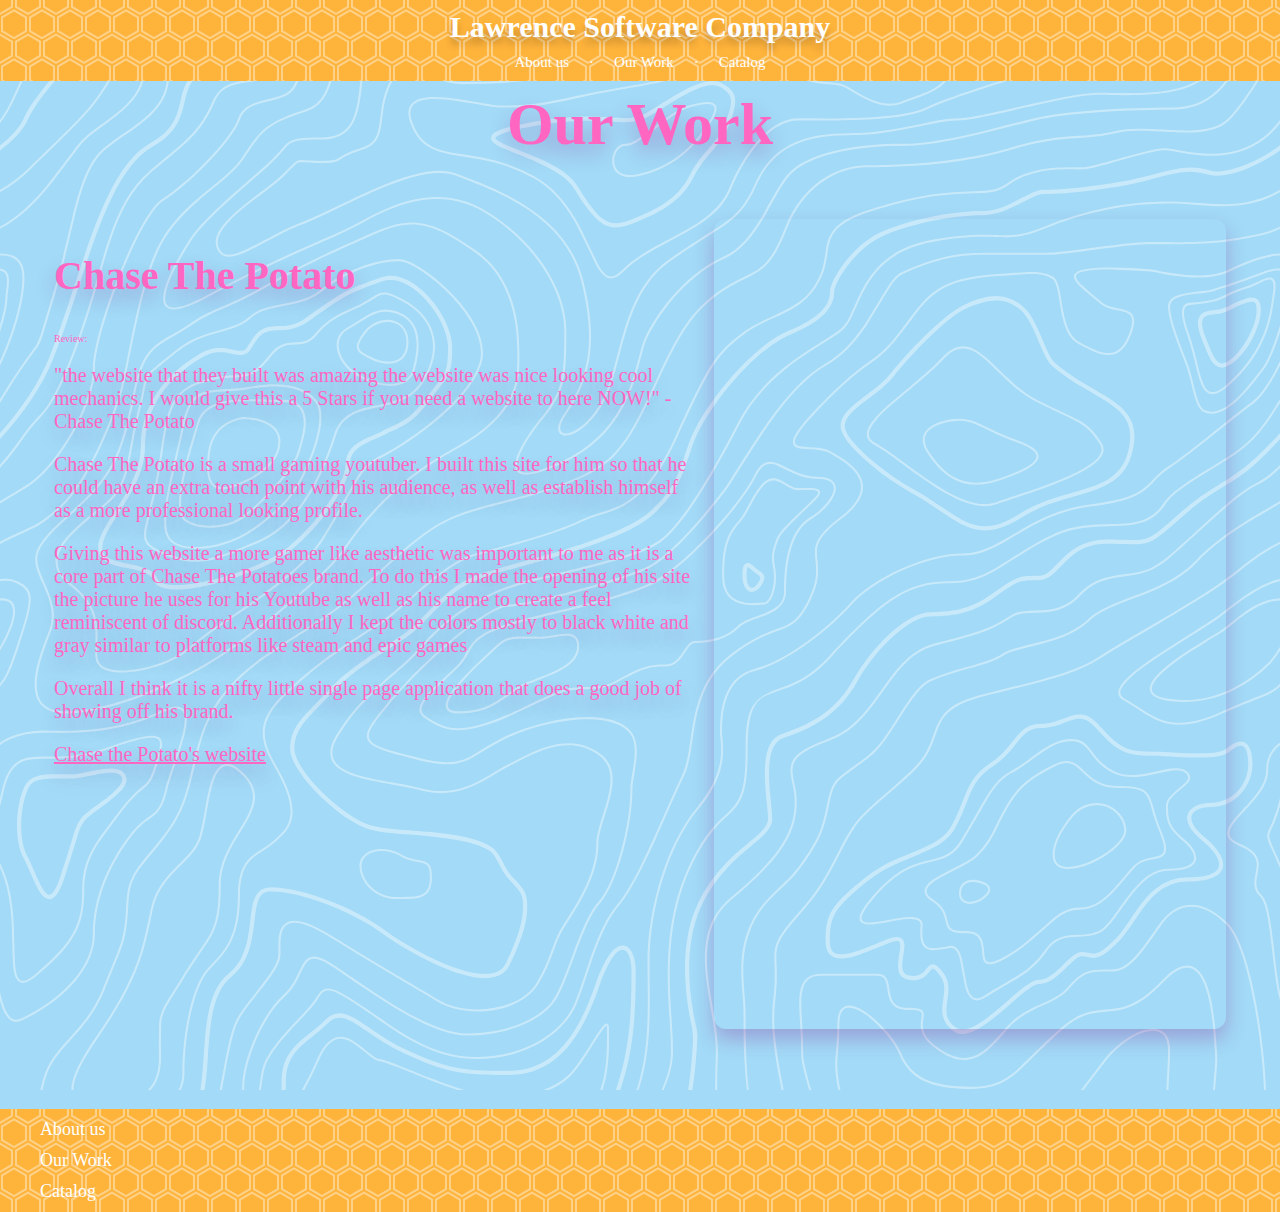
==== commit 2de64990: "Review Update" ====
--- a/Pages/ourWork.html
+++ b/Pages/ourWork.html
@@ -48,8 +48,17 @@
             <!-- Site Info -->
             <div class="exampleInfo">
               <h2>Chase The Potato</h2>
+
+              <span class="reviewHeader">Review:</span>
+
+              <p class="review">
+                "the website that they built was amazing the website was nice
+                looking cool mechanics. I would give this a 5 Stars if you need
+                a website to here NOW!" -Chase The Potato
+              </p>
+
               <p>
-                Chase the potato is a small gaming youtuber. I built this site
+                Chase The Potato is a small gaming youtuber. I built this site
                 for him so that he could have an extra touch point with his
                 audience, as well as establish himself as a more professional
                 looking profile.
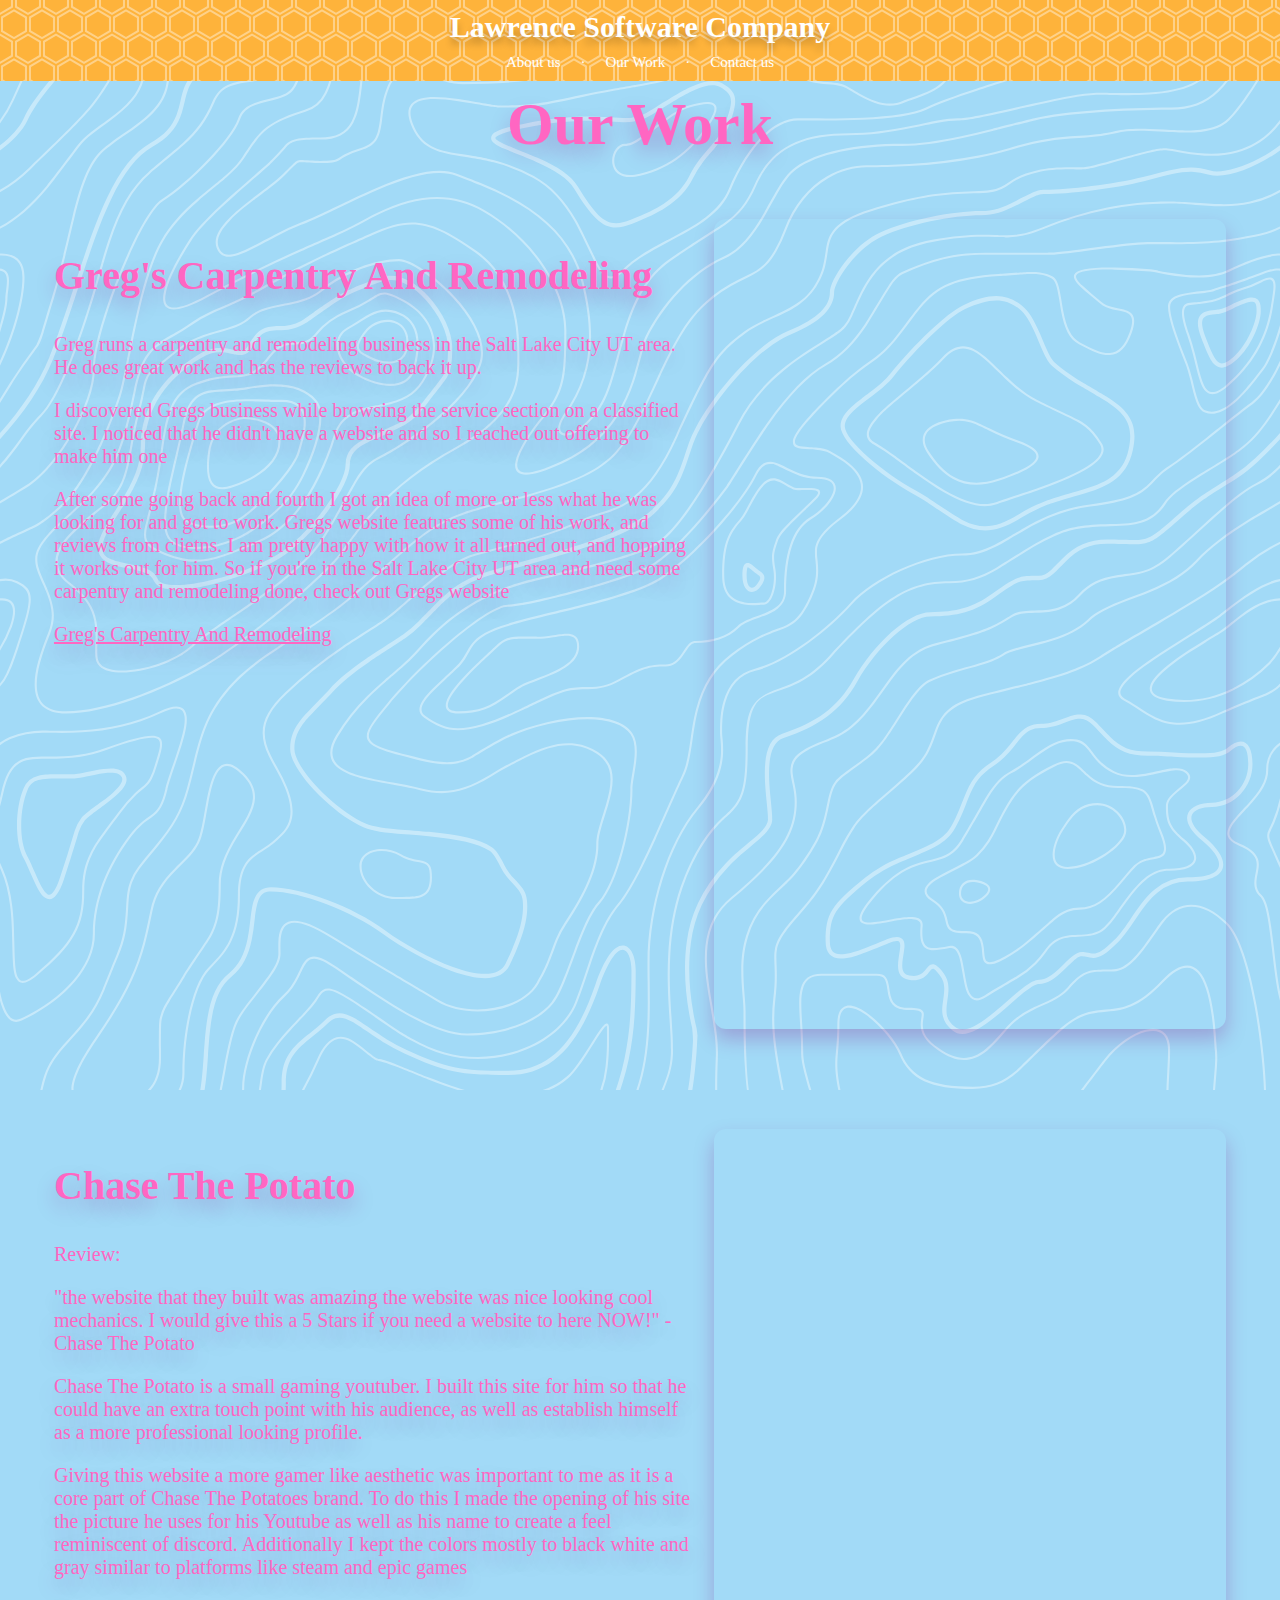
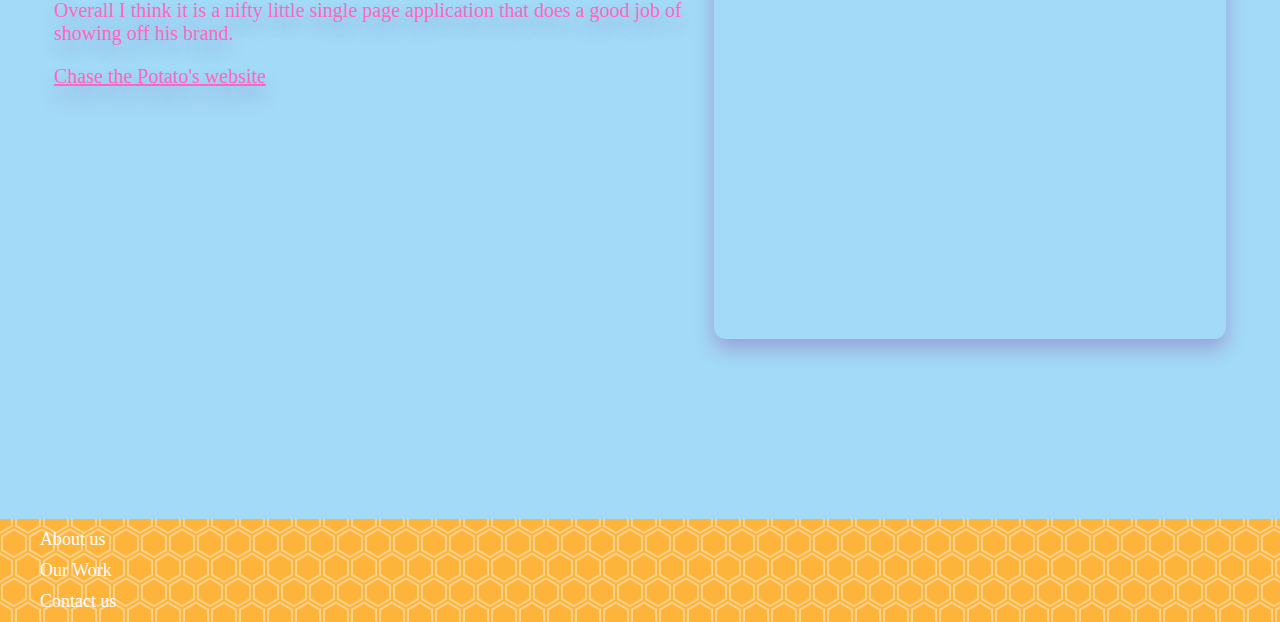
==== commit 75de30c7: "new example and pricing structure" ====
--- a/Pages/ourWork.html
+++ b/Pages/ourWork.html
@@ -7,6 +7,22 @@
     <meta name="viewport" content="width=device-width, initial-scale=1.0" />
     <title>Our Work</title>
   </head>
+
+  <!-- Google tag (gtag.js) -->
+  <script
+    async
+    src="https://www.googletagmanager.com/gtag/js?id=G-ECKG6MBJER"
+  ></script>
+  <script>
+    window.dataLayer = window.dataLayer || [];
+    function gtag() {
+      dataLayer.push(arguments);
+    }
+    gtag("js", new Date());
+
+    gtag("config", "G-ECKG6MBJER");
+  </script>
+
   <body>
     <!-- ###### -->
     <!-- Header -->
@@ -26,7 +42,7 @@
             <li class="navItem">·</li>
             <li class="navItem"><a href="./ourWork.html">Our Work</a></li>
             <li class="navItem">·</li>
-            <li class="navItem"><a href="./catalog.html">Catalog</a></li>
+            <li class="navItem"><a href="./contactUs.html">Contact us</a></li>
           </ul>
         </nav>
       </div>
@@ -43,7 +59,47 @@
 
         <!-- Examples Container -->
         <div class="examples">
-          <!-- Example #1 -->
+          <!-- Example 1 -->
+          <div class="exampleContainer">
+            <div class="exampleInfo">
+              <h2>Greg's Carpentry And Remodeling</h2>
+
+              <p>
+                Greg runs a carpentry and remodeling business in the Salt Lake
+                City UT area. He does great work and has the reviews to back it
+                up.
+              </p>
+
+              <p>
+                I discovered Gregs business while browsing the service section
+                on a classified site. I noticed that he didn't have a website
+                and so I reached out offering to make him one
+              </p>
+
+              <p>
+                After some going back and fourth I got an idea of more or less
+                what he was looking for and got to work. Gregs website features
+                some of his work, and reviews from clietns. I am pretty happy
+                with how it all turned out, and hopping it works out for him. So
+                if you're in the Salt Lake City UT area and need some carpentry
+                and remodeling done, check out Gregs website
+              </p>
+              <p>
+                <a
+                  href="https://gregscarpentryandremodeling.com/"
+                  target="_blank"
+                  >Greg's Carpentry And Remodeling</a
+                >
+              </p>
+            </div>
+            <iframe
+              src="https://gregscarpentryandremodeling.com/"
+              frameborder="0"
+              class="exampleSiteIframe"
+            ></iframe>
+          </div>
+
+          <!-- Example #2 -->
           <div class="exampleContainer">
             <!-- Site Info -->
             <div class="exampleInfo">
@@ -108,7 +164,7 @@
 
             <li class="navItem"><a href="./ourWork.html">Our Work</a></li>
 
-            <li class="navItem"><a href="./catalog.html">Catalog</a></li>
+            <li class="navItem"><a href="./contactUs.html">Contact us</a></li>
           </ul>
         </nav>
       </div>
--- a/Assets/styles/ourWork.css
+++ b/Assets/styles/ourWork.css
@@ -15,6 +15,7 @@
   display: flex;
   flex-direction: row;
   gap: 2rem;
+  margin-bottom: 10rem;
 }
 
 .exampleInfo {
@@ -43,6 +44,16 @@
   box-shadow: 0rem 1rem 2rem rgba(128, 0, 128, 0.259);
 }
 
+.reviewHeader {
+  font-size: 2rem;
+  color: var(--pink);
+}
+
+.review {
+  font-size: 2rem;
+  color: var(--pink);
+}
+
 @media screen and (max-width: 1000px) {
   .exampleContainer {
     flex-direction: column;
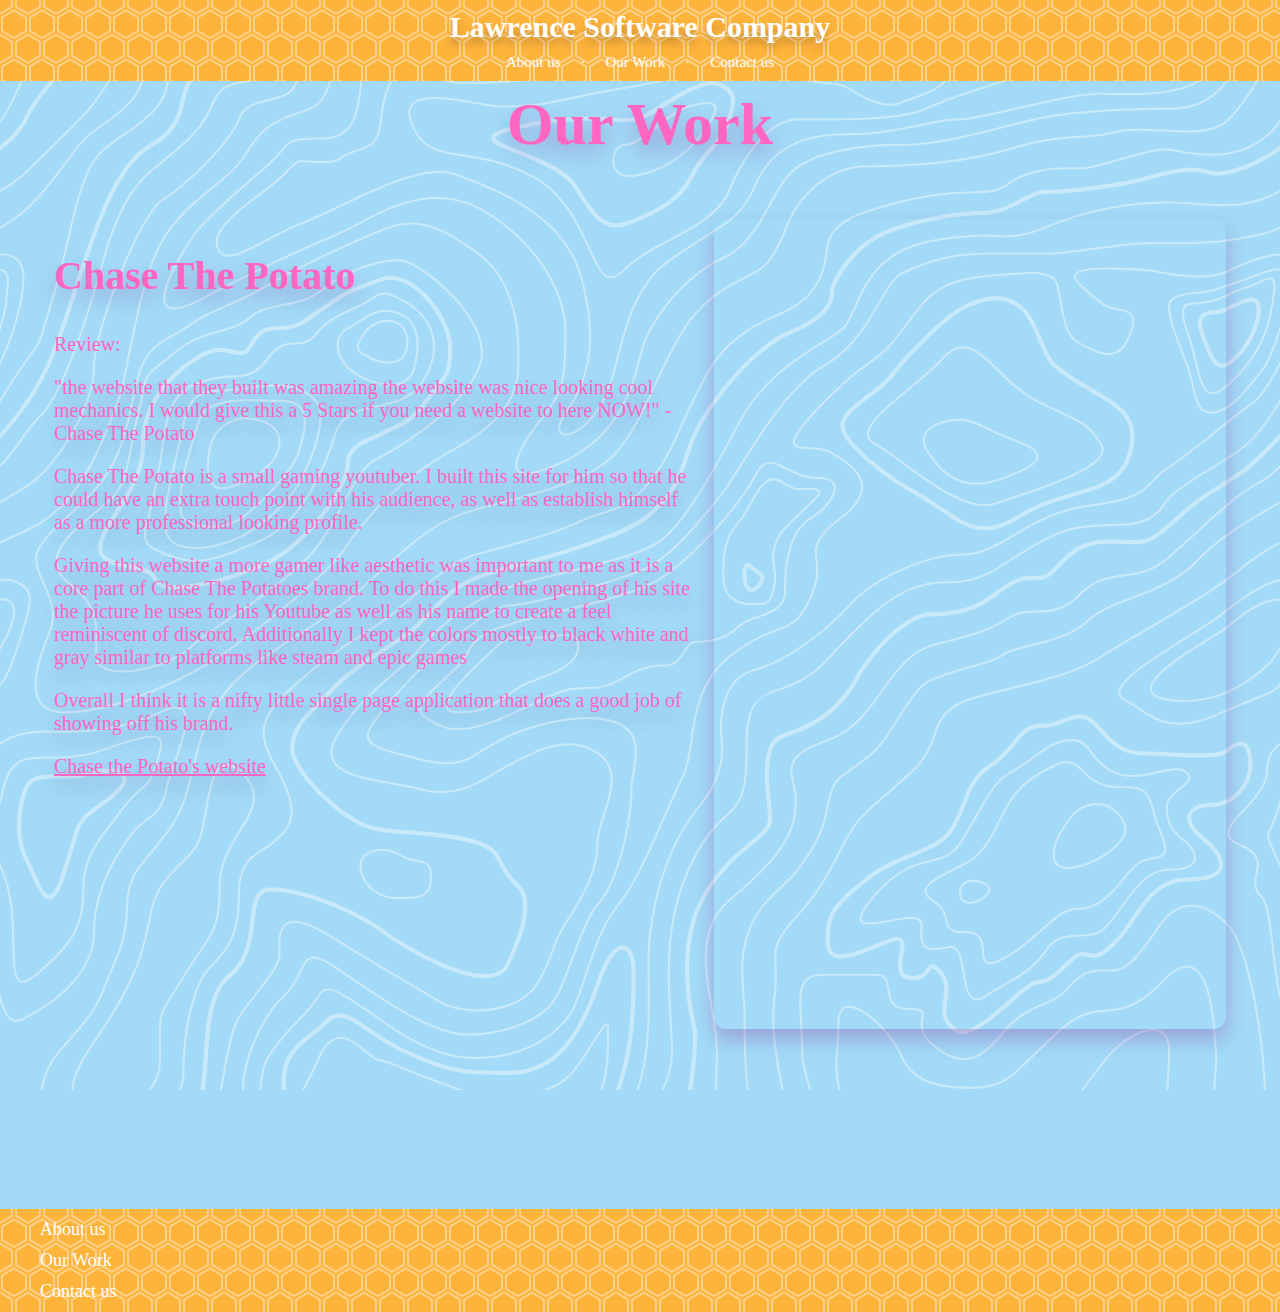
==== commit 4dff8918: "Removing no longer active sites" ====
--- a/Pages/ourWork.html
+++ b/Pages/ourWork.html
@@ -59,45 +59,7 @@
 
         <!-- Examples Container -->
         <div class="examples">
-          <!-- Example 1 -->
-          <div class="exampleContainer">
-            <div class="exampleInfo">
-              <h2>Greg's Carpentry And Remodeling</h2>
-
-              <p>
-                Greg runs a carpentry and remodeling business in the Salt Lake
-                City UT area. He does great work and has the reviews to back it
-                up.
-              </p>
-
-              <p>
-                I discovered Gregs business while browsing the service section
-                on a classified site. I noticed that he didn't have a website
-                and so I reached out offering to make him one
-              </p>
-
-              <p>
-                After some going back and fourth I got an idea of more or less
-                what he was looking for and got to work. Gregs website features
-                some of his work, and reviews from clietns. I am pretty happy
-                with how it all turned out, and hopping it works out for him. So
-                if you're in the Salt Lake City UT area and need some carpentry
-                and remodeling done, check out Gregs website
-              </p>
-              <p>
-                <a
-                  href="https://gregscarpentryandremodeling.com/"
-                  target="_blank"
-                  >Greg's Carpentry And Remodeling</a
-                >
-              </p>
-            </div>
-            <iframe
-              src="https://gregscarpentryandremodeling.com/"
-              frameborder="0"
-              class="exampleSiteIframe"
-            ></iframe>
-          </div>
+          
 
           <!-- Example #2 -->
           <div class="exampleContainer">
